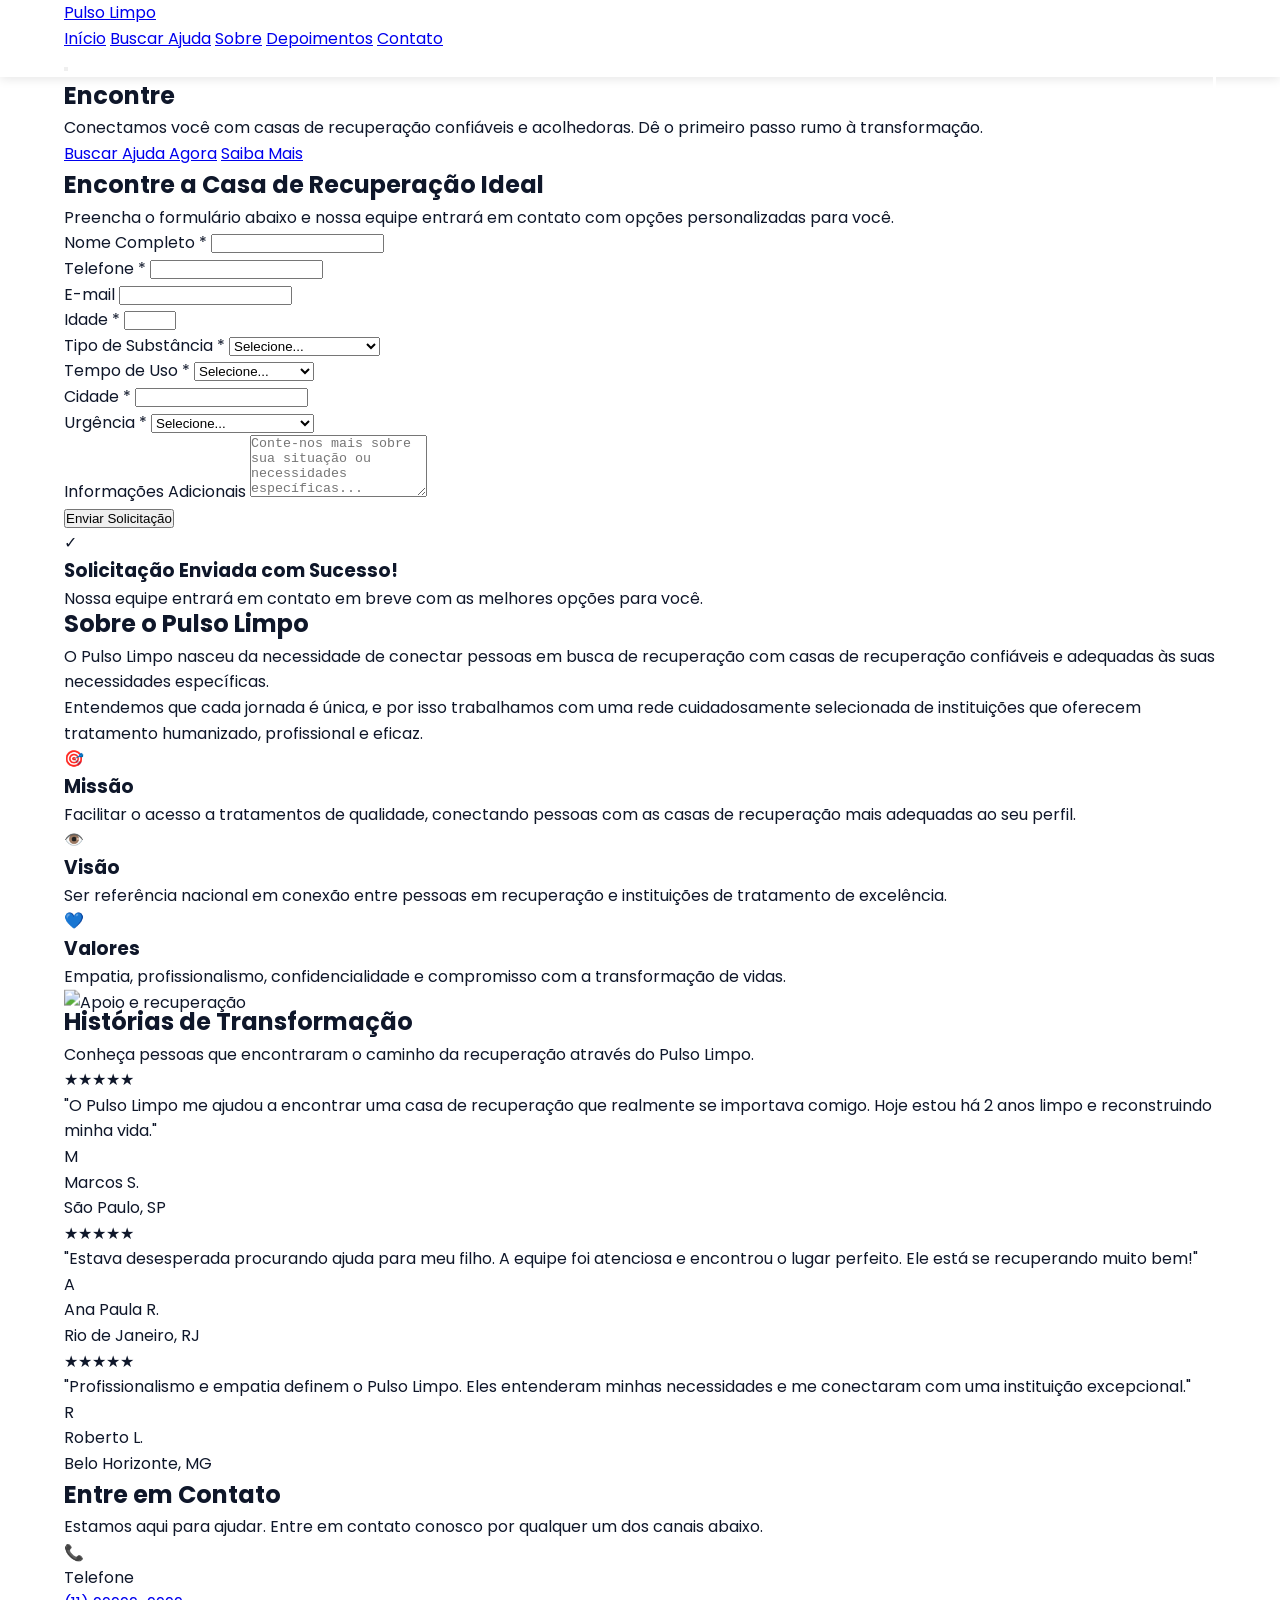
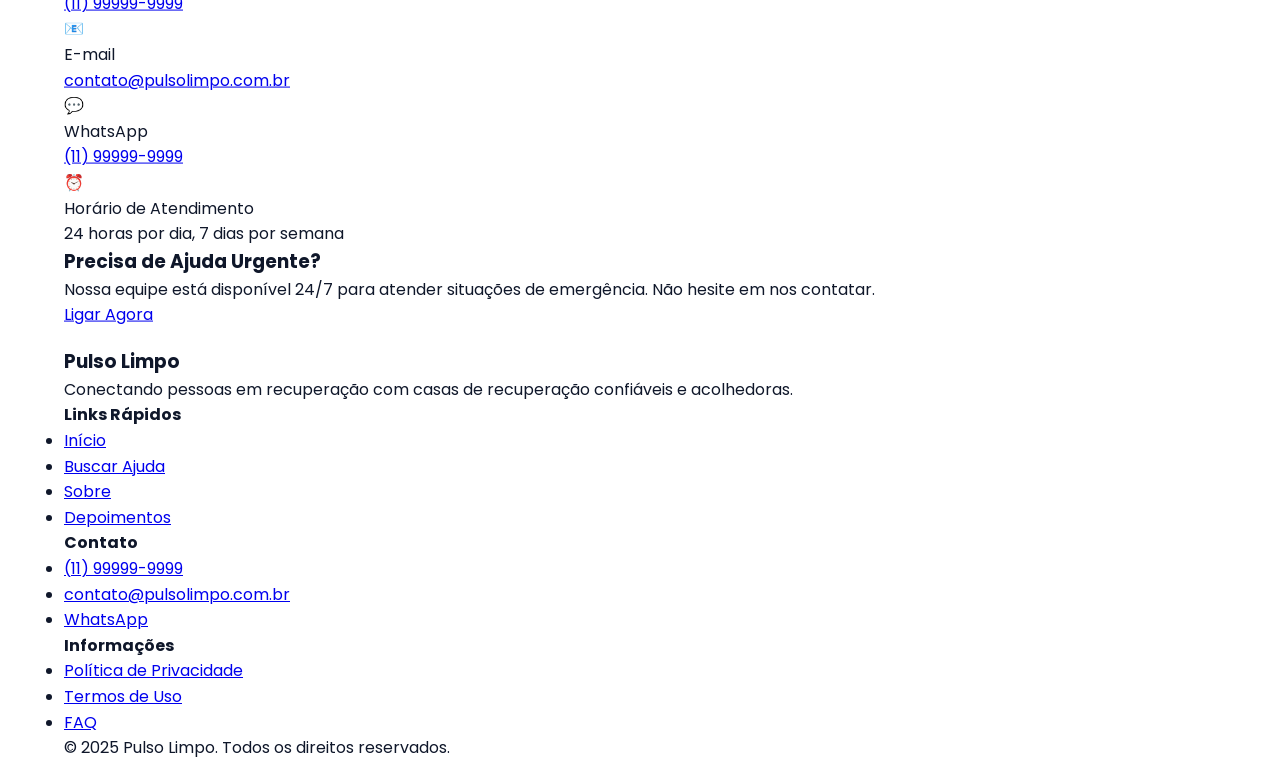
==== index.html @ 9d2ba36e "Coloquei html e css" ====
<!DOCTYPE html>
<html lang="pt-BR">
<head>
  <meta charset="UTF-8">
  <meta name="viewport" content="width=device-width, initial-scale=1.0">
  <title>Pulso Limpo - Encontre a Casa de Recuperação Ideal</title>
  <meta name="description" content="Conectamos pessoas em recuperação com as melhores casas de recuperação. Encontre apoio profissional e acolhedor.">
  <link rel="preconnect" href="https://fonts.googleapis.com">
  <link rel="preconnect" href="https://fonts.gstatic.com" crossorigin>
  <link href="https://fonts.googleapis.com/css2?family=Poppins:wght@300;400;500;600;700&display=swap" rel="stylesheet">
  <link rel="stylesheet" href="styles.css">
</head>
<body>
  <!-- Header -->
  <header class="header" id="header">
    <div class="container">
      <div class="header-content">
        <a href="#" class="logo">
          <span class="logo-text">Pulso Limpo</span>
        </a>
        
        <nav class="nav" id="nav">
          <a href="#inicio" class="nav-link">Início</a>
          <a href="#formulario" class="nav-link">Buscar Ajuda</a>
          <a href="#sobre" class="nav-link">Sobre</a>
          <a href="#depoimentos" class="nav-link">Depoimentos</a>
          <a href="#contato" class="nav-link">Contato</a>
        </nav>

        <button class="mobile-menu-btn" id="mobileMenuBtn" aria-label="Menu">
          <span></span>
          <span></span>
          <span></span>
        </button>
      </div>
    </div>
  </header>

  <!-- Hero Section -->
  <section class="hero" id="inicio">
    <div class="hero-overlay"></div>
    <div class="container">
      <div class="hero-content">
        <h1 class="hero-title">Encontre o Caminho para uma Vida Renovada</h1>
        <p class="hero-description">
          Conectamos você com casas de recuperação confiáveis e acolhedoras. 
          Dê o primeiro passo rumo à transformação.
        </p>
        <div class="hero-buttons">
          <a href="#formulario" class="btn btn-primary">Buscar Ajuda Agora</a>
          <a href="#sobre" class="btn btn-secondary">Saiba Mais</a>
        </div>
      </div>
    </div>
  </section>

  <!-- Form Section -->
  <section class="form-section" id="formulario">
    <div class="container">
      <div class="section-header">
        <h2 class="section-title">Encontre a Casa de Recuperação Ideal</h2>
        <p class="section-description">
          Preencha o formulário abaixo e nossa equipe entrará em contato com opções personalizadas para você.
        </p>
      </div>

      <form class="form" id="recoveryForm">
        <div class="form-grid">
          <div class="form-group">
            <label for="name" class="form-label">Nome Completo *</label>
            <input type="text" id="name" name="name" class="form-input" required>
          </div>

          <div class="form-group">
            <label for="phone" class="form-label">Telefone *</label>
            <input type="tel" id="phone" name="phone" class="form-input" required>
          </div>

          <div class="form-group">
            <label for="email" class="form-label">E-mail</label>
            <input type="email" id="email" name="email" class="form-input">
          </div>

          <div class="form-group">
            <label for="age" class="form-label">Idade *</label>
            <input type="number" id="age" name="age" class="form-input" min="1" max="120" required>
          </div>

          <div class="form-group">
            <label for="substance" class="form-label">Tipo de Substância *</label>
            <select id="substance" name="substance" class="form-input" required>
              <option value="">Selecione...</option>
              <option value="alcool">Álcool</option>
              <option value="cocaina">Cocaína</option>
              <option value="crack">Crack</option>
              <option value="maconha">Maconha</option>
              <option value="medicamentos">Medicamentos</option>
              <option value="multiplas">Múltiplas Substâncias</option>
              <option value="outra">Outra</option>
            </select>
          </div>

          <div class="form-group">
            <label for="duration" class="form-label">Tempo de Uso *</label>
            <select id="duration" name="duration" class="form-input" required>
              <option value="">Selecione...</option>
              <option value="menos-1ano">Menos de 1 ano</option>
              <option value="1-3anos">1 a 3 anos</option>
              <option value="3-5anos">3 a 5 anos</option>
              <option value="5-10anos">5 a 10 anos</option>
              <option value="mais-10anos">Mais de 10 anos</option>
            </select>
          </div>

          <div class="form-group">
            <label for="city" class="form-label">Cidade *</label>
            <input type="text" id="city" name="city" class="form-input" required>
          </div>

          <div class="form-group">
            <label for="urgency" class="form-label">Urgência *</label>
            <select id="urgency" name="urgency" class="form-input" required>
              <option value="">Selecione...</option>
              <option value="imediata">Imediata (hoje/amanhã)</option>
              <option value="esta-semana">Esta semana</option>
              <option value="este-mes">Este mês</option>
              <option value="planejando">Apenas planejando</option>
            </select>
          </div>
        </div>

        <div class="form-group">
          <label for="message" class="form-label">Informações Adicionais</label>
          <textarea id="message" name="message" class="form-input form-textarea" rows="4" placeholder="Conte-nos mais sobre sua situação ou necessidades específicas..."></textarea>
        </div>

        <div class="form-actions">
          <button type="submit" class="btn btn-primary btn-large">Enviar Solicitação</button>
        </div>
      </form>

      <div class="form-success" id="formSuccess">
        <div class="success-icon">✓</div>
        <h3>Solicitação Enviada com Sucesso!</h3>
        <p>Nossa equipe entrará em contato em breve com as melhores opções para você.</p>
      </div>
    </div>
  </section>

  <!-- About Section -->
  <section class="about-section" id="sobre">
    <div class="container">
      <div class="about-grid">
        <div class="about-content">
          <h2 class="section-title">Sobre o Pulso Limpo</h2>
          <p class="about-text">
            O Pulso Limpo nasceu da necessidade de conectar pessoas em busca de recuperação 
            com casas de recuperação confiáveis e adequadas às suas necessidades específicas.
          </p>
          <p class="about-text">
            Entendemos que cada jornada é única, e por isso trabalhamos com uma rede 
            cuidadosamente selecionada de instituições que oferecem tratamento humanizado, 
            profissional e eficaz.
          </p>

          <div class="about-features">
            <div class="feature-item">
              <div class="feature-icon">🎯</div>
              <div>
                <h3 class="feature-title">Missão</h3>
                <p class="feature-text">
                  Facilitar o acesso a tratamentos de qualidade, conectando pessoas 
                  com as casas de recuperação mais adequadas ao seu perfil.
                </p>
              </div>
            </div>

            <div class="feature-item">
              <div class="feature-icon">👁️</div>
              <div>
                <h3 class="feature-title">Visão</h3>
                <p class="feature-text">
                  Ser referência nacional em conexão entre pessoas em recuperação 
                  e instituições de tratamento de excelência.
                </p>
              </div>
            </div>

            <div class="feature-item">
              <div class="feature-icon">💙</div>
              <div>
                <h3 class="feature-title">Valores</h3>
                <p class="feature-text">
                  Empatia, profissionalismo, confidencialidade e compromisso 
                  com a transformação de vidas.
                </p>
              </div>
            </div>
          </div>
        </div>

        <div class="about-image">
          <img src="/placeholder.svg?height=600&width=500" alt="Apoio e recuperação">
        </div>
      </div>
    </div>
  </section>

  <!-- Testimonials Section -->
  <section class="testimonials-section" id="depoimentos">
    <div class="container">
      <div class="section-header">
        <h2 class="section-title">Histórias de Transformação</h2>
        <p class="section-description">
          Conheça pessoas que encontraram o caminho da recuperação através do Pulso Limpo.
        </p>
      </div>

      <div class="testimonials-grid">
        <div class="testimonial-card">
          <div class="testimonial-stars">★★★★★</div>
          <p class="testimonial-text">
            "O Pulso Limpo me ajudou a encontrar uma casa de recuperação que realmente 
            se importava comigo. Hoje estou há 2 anos limpo e reconstruindo minha vida."
          </p>
          <div class="testimonial-author">
            <div class="author-avatar">M</div>
            <div>
              <div class="author-name">Marcos S.</div>
              <div class="author-location">São Paulo, SP</div>
            </div>
          </div>
        </div>

        <div class="testimonial-card">
          <div class="testimonial-stars">★★★★★</div>
          <p class="testimonial-text">
            "Estava desesperada procurando ajuda para meu filho. A equipe foi atenciosa 
            e encontrou o lugar perfeito. Ele está se recuperando muito bem!"
          </p>
          <div class="testimonial-author">
            <div class="author-avatar">A</div>
            <div>
              <div class="author-name">Ana Paula R.</div>
              <div class="author-location">Rio de Janeiro, RJ</div>
            </div>
          </div>
        </div>

        <div class="testimonial-card">
          <div class="testimonial-stars">★★★★★</div>
          <p class="testimonial-text">
            "Profissionalismo e empatia definem o Pulso Limpo. Eles entenderam minhas 
            necessidades e me conectaram com uma instituição excepcional."
          </p>
          <div class="testimonial-author">
            <div class="author-avatar">R</div>
            <div>
              <div class="author-name">Roberto L.</div>
              <div class="author-location">Belo Horizonte, MG</div>
            </div>
          </div>
        </div>
      </div>
    </div>
  </section>

  <!-- Contact Section -->
  <section class="contact-section" id="contato">
    <div class="container">
      <div class="contact-grid">
        <div class="contact-info">
          <h2 class="section-title">Entre em Contato</h2>
          <p class="contact-description">
            Estamos aqui para ajudar. Entre em contato conosco por qualquer um dos canais abaixo.
          </p>

          <div class="contact-items">
            <div class="contact-item">
              <div class="contact-icon">📞</div>
              <div>
                <div class="contact-label">Telefone</div>
                <a href="tel:+5511999999999" class="contact-value">(11) 99999-9999</a>
              </div>
            </div>

            <div class="contact-item">
              <div class="contact-icon">📧</div>
              <div>
                <div class="contact-label">E-mail</div>
                <a href="mailto:contato@pulsolimpo.com.br" class="contact-value">contato@pulsolimpo.com.br</a>
              </div>
            </div>

            <div class="contact-item">
              <div class="contact-icon">💬</div>
              <div>
                <div class="contact-label">WhatsApp</div>
                <a href="https://wa.me/5511999999999" class="contact-value" target="_blank">(11) 99999-9999</a>
              </div>
            </div>

            <div class="contact-item">
              <div class="contact-icon">⏰</div>
              <div>
                <div class="contact-label">Horário de Atendimento</div>
                <div class="contact-value">24 horas por dia, 7 dias por semana</div>
              </div>
            </div>
          </div>
        </div>

        <div class="contact-cta">
          <div class="cta-card">
            <h3 class="cta-title">Precisa de Ajuda Urgente?</h3>
            <p class="cta-text">
              Nossa equipe está disponível 24/7 para atender situações de emergência. 
              Não hesite em nos contatar.
            </p>
            <a href="tel:+5511999999999" class="btn btn-primary btn-large">Ligar Agora</a>
          </div>
        </div>
      </div>
    </div>
  </section>

  <!-- Footer -->
  <footer class="footer">
    <div class="container">
      <div class="footer-grid">
        <div class="footer-column">
          <h3 class="footer-title">Pulso Limpo</h3>
          <p class="footer-text">
            Conectando pessoas em recuperação com casas de recuperação confiáveis e acolhedoras.
          </p>
        </div>

        <div class="footer-column">
          <h4 class="footer-heading">Links Rápidos</h4>
          <ul class="footer-links">
            <li><a href="#inicio">Início</a></li>
            <li><a href="#formulario">Buscar Ajuda</a></li>
            <li><a href="#sobre">Sobre</a></li>
            <li><a href="#depoimentos">Depoimentos</a></li>
          </ul>
        </div>

        <div class="footer-column">
          <h4 class="footer-heading">Contato</h4>
          <ul class="footer-links">
            <li><a href="tel:+5511999999999">(11) 99999-9999</a></li>
            <li><a href="mailto:contato@pulsolimpo.com.br">contato@pulsolimpo.com.br</a></li>
            <li><a href="https://wa.me/5511999999999" target="_blank">WhatsApp</a></li>
          </ul>
        </div>

        <div class="footer-column">
          <h4 class="footer-heading">Informações</h4>
          <ul class="footer-links">
            <li><a href="#">Política de Privacidade</a></li>
            <li><a href="#">Termos de Uso</a></li>
            <li><a href="#">FAQ</a></li>
          </ul>
        </div>
      </div>

      <div class="footer-bottom">
        <p>&copy; 2025 Pulso Limpo. Todos os direitos reservados.</p>
      </div>
    </div>
  </footer>

  <script src="script.js"></script>
</body>
</html>
---- styles.css ----
/* Reset and Base Styles */
* {
  margin: 0;
  padding: 0;
  box-sizing: border-box;
}

:root {
  --color-primary: #1e3a8a;
  --color-primary-light: #3b82f6;
  --color-accent: #f97316;
  --color-dark: #0f172a;
  --color-light: #f8fafc;
  --color-white: #ffffff;
  --color-gray: #475569;
  --color-gray-light: #e2e8f0;

  --font-family: "Poppins", sans-serif;

  --transition: all 0.3s ease;
}

html {
  scroll-behavior: smooth;
}

body {
  font-family: var(--font-family);
  line-height: 1.6;
  color: var(--color-dark);
  background-color: var(--color-white);
}

.container {
  max-width: 1200px;
  margin: 0 auto;
  padding: 0 1.5rem;
}

/* Added professional animations and keyframes */
@keyframes fadeInUp {
  from {
    opacity: 0;
    transform: translateY(30px);
  }
  to {
    opacity: 1;
    transform: translateY(0);
  }
}

@keyframes fadeInDown {
  from {
    opacity: 0;
    transform: translateY(-30px);
  }
  to {
    opacity: 1;
    transform: translateY(0);
  }
}

@keyframes fadeIn {
  from {
    opacity: 0;
  }
  to {
    opacity: 1;
  }
}

@keyframes slideInLeft {
  from {
    opacity: 0;
    transform: translateX(-50px);
  }
  to {
    opacity: 1;
    transform: translateX(0);
  }
}

@keyframes slideInRight {
  from {
    opacity: 0;
    transform: translateX(50px);
  }
  to {
    opacity: 1;
    transform: translateX(0);
  }
}

@keyframes scaleIn {
  from {
    opacity: 0;
    transform: scale(0.9);
  }
  to {
    opacity: 1;
    transform: scale(1);
  }
}
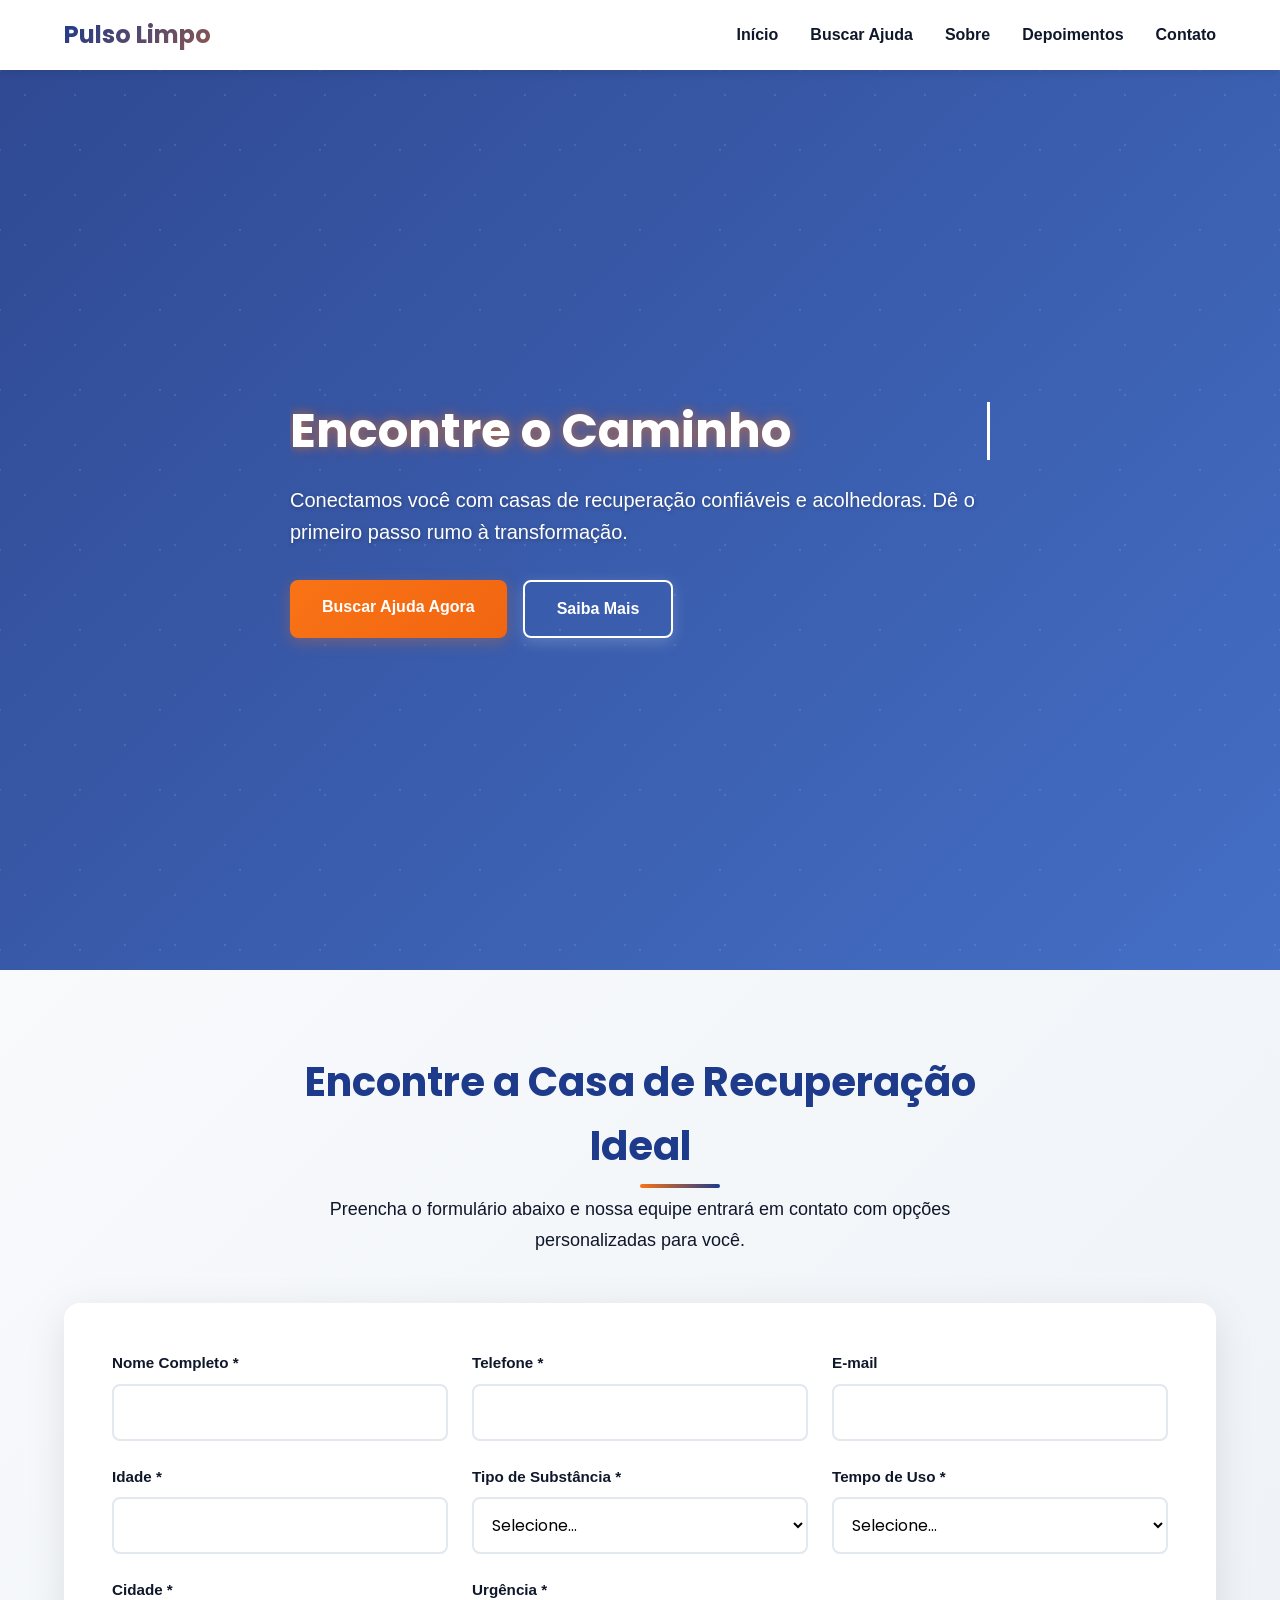
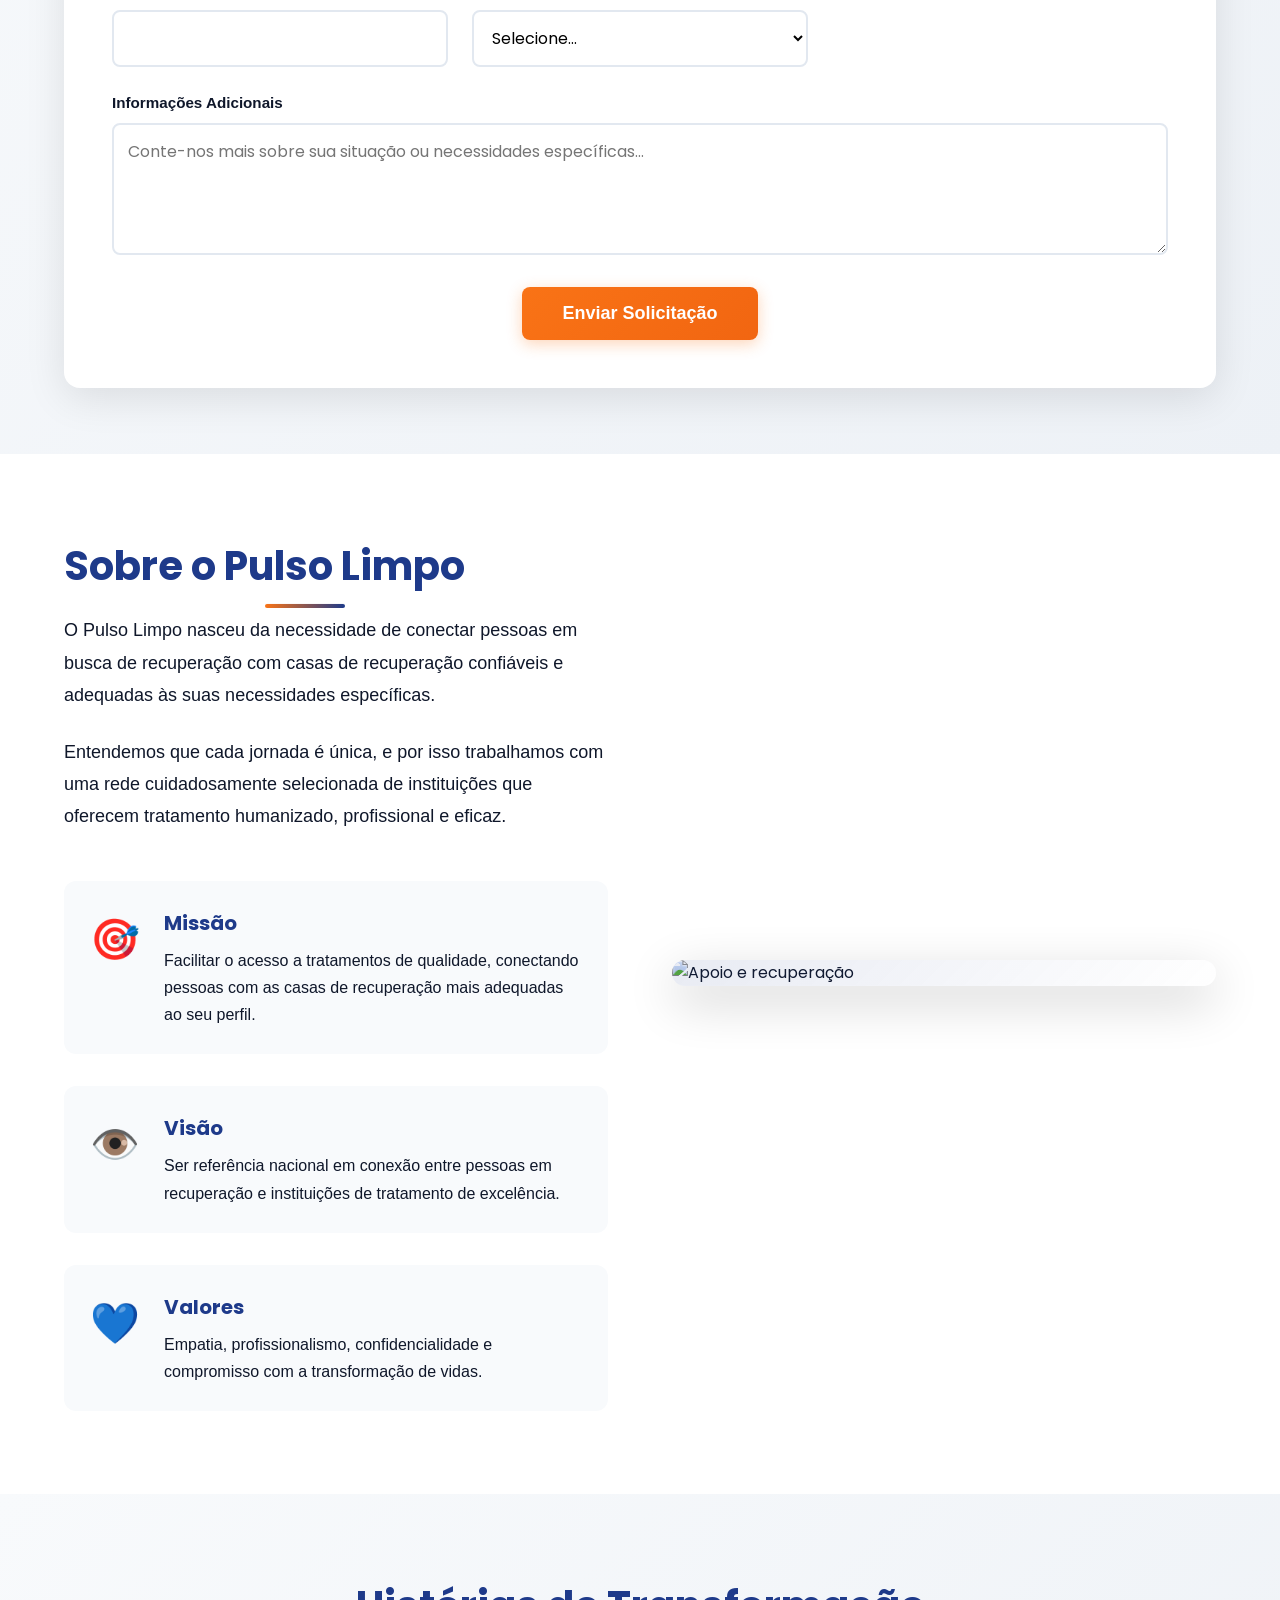
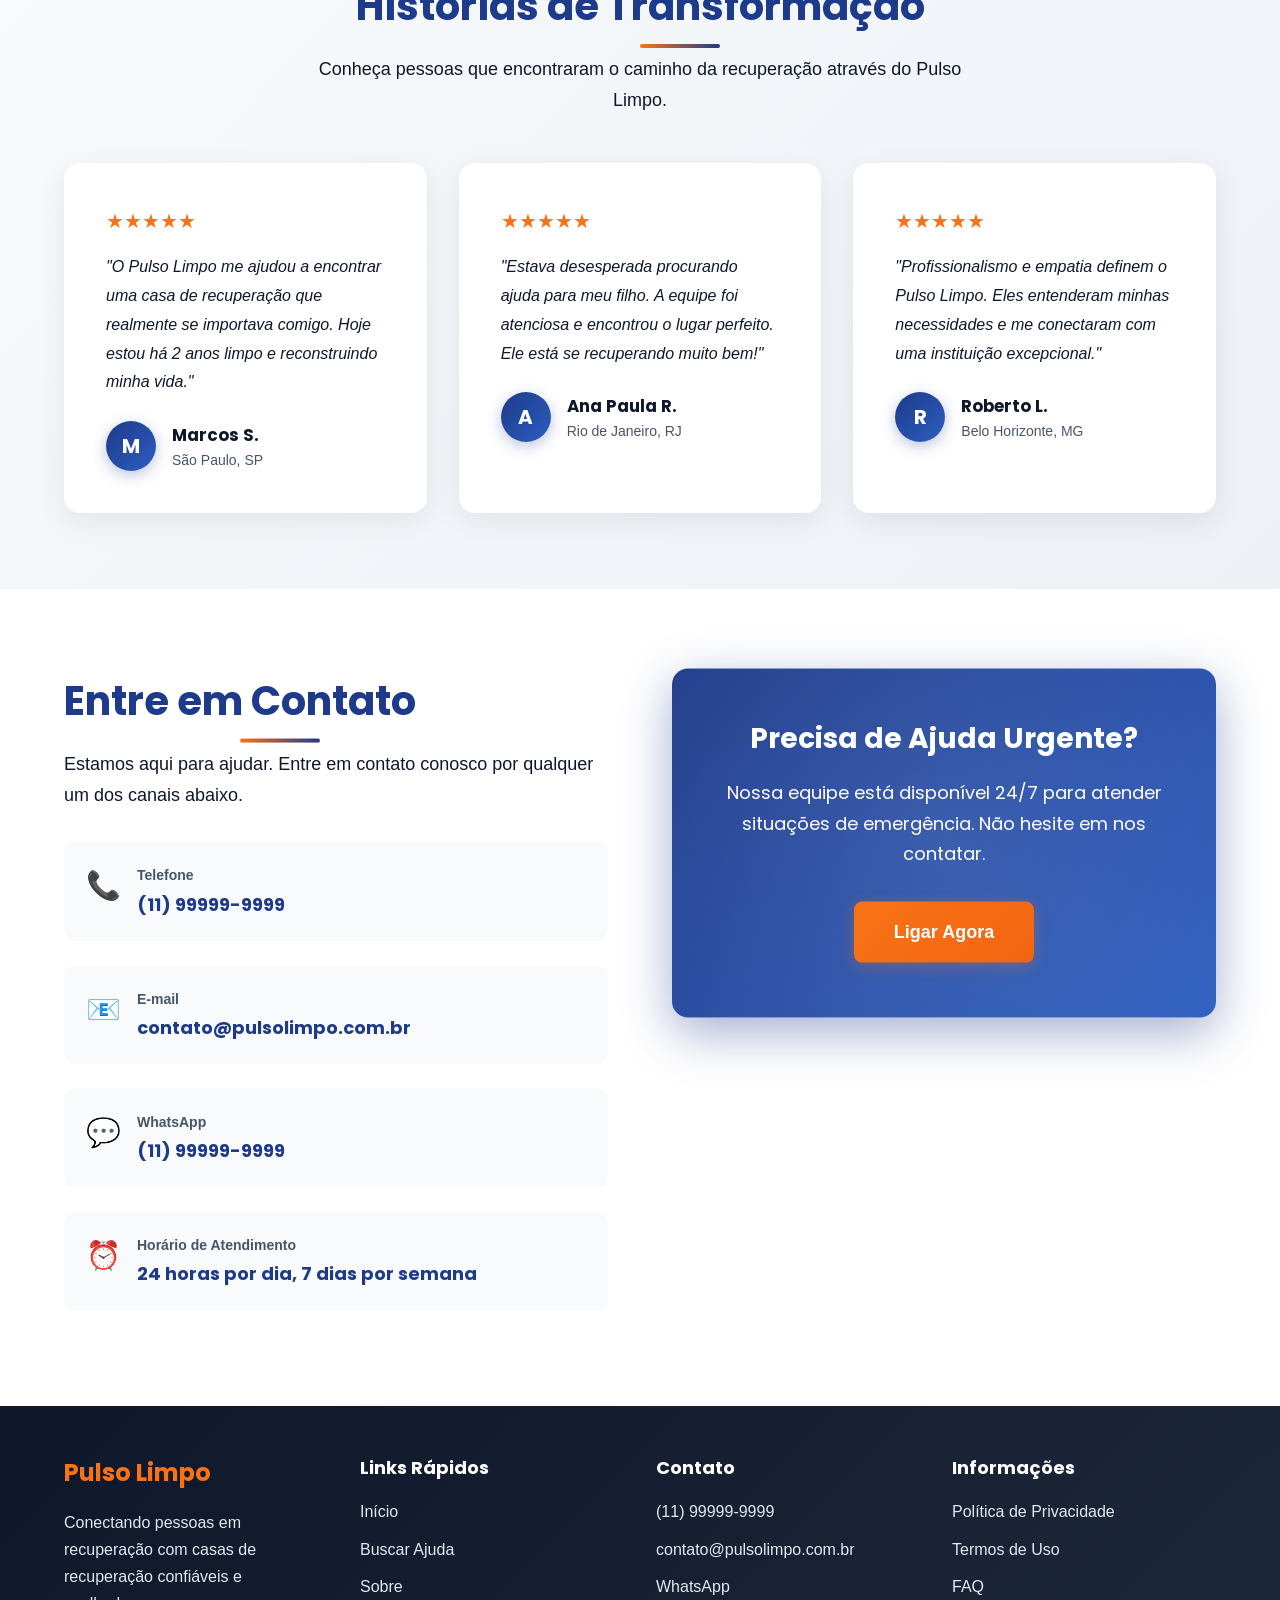
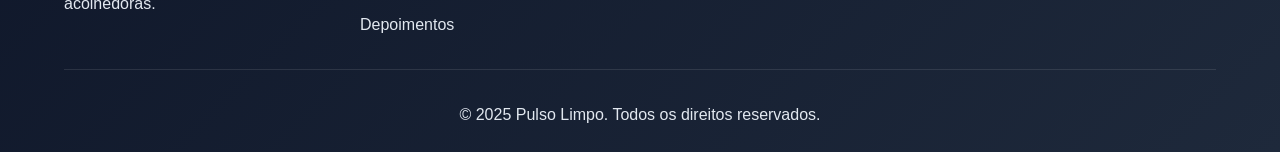
==== commit 79fee23c: "arrumei o icone e o cursor" ====
--- a/index.html
+++ b/index.html
@@ -9,6 +9,7 @@
   <link rel="preconnect" href="https://fonts.gstatic.com" crossorigin>
   <link href="https://fonts.googleapis.com/css2?family=Poppins:wght@300;400;500;600;700&display=swap" rel="stylesheet">
   <link rel="stylesheet" href="styles.css">
+  <link rel="icon" href="assets/images/Adobe_Express_-_file__6_-removebg-preview-fotor-2025102715408.png">
 </head>
 <body>
   <!-- Header -->
--- a/styles.css
+++ b/styles.css
@@ -100,4 +100,1192 @@
     opacity: 1;
     transform: scale(1);
   }
-}+}
+
+@keyframes pulse {
+  0%,
+  100% {
+    transform: scale(1);
+  }
+  50% {
+    transform: scale(1.05);
+  }
+}
+
+@keyframes float {
+  0%,
+  100% {
+    transform: translateY(0);
+  }
+  50% {
+    transform: translateY(-10px);
+  }
+}
+
+@keyframes shimmer {
+  0% {
+    background-position: -1000px 0;
+  }
+  100% {
+    background-position: 1000px 0;
+  }
+}
+
+/* New advanced animations */
+@keyframes rotateIn {
+  from {
+    opacity: 0;
+    transform: rotate(-180deg) scale(0.5);
+  }
+  to {
+    opacity: 1;
+    transform: rotate(0) scale(1);
+  }
+}
+
+@keyframes bounceIn {
+  0% {
+    opacity: 0;
+    transform: scale(0.3);
+  }
+  50% {
+    opacity: 1;
+    transform: scale(1.05);
+  }
+  70% {
+    transform: scale(0.9);
+  }
+  100% {
+    transform: scale(1);
+  }
+}
+
+@keyframes slideInUp {
+  from {
+    opacity: 0;
+    transform: translateY(100px);
+  }
+  to {
+    opacity: 1;
+    transform: translateY(0);
+  }
+}
+
+@keyframes zoomIn {
+  from {
+    opacity: 0;
+    transform: scale(0);
+  }
+  to {
+    opacity: 1;
+    transform: scale(1);
+  }
+}
+
+@keyframes flipIn {
+  from {
+    opacity: 0;
+    transform: perspective(400px) rotateX(-90deg);
+  }
+  to {
+    opacity: 1;
+    transform: perspective(400px) rotateX(0);
+  }
+}
+
+@keyframes swing {
+  20% {
+    transform: rotate(15deg);
+  }
+  40% {
+    transform: rotate(-10deg);
+  }
+  60% {
+    transform: rotate(5deg);
+  }
+  80% {
+    transform: rotate(-5deg);
+  }
+  100% {
+    transform: rotate(0deg);
+  }
+}
+
+@keyframes heartbeat {
+  0%,
+  100% {
+    transform: scale(1);
+  }
+  10%,
+  30% {
+    transform: scale(0.9);
+  }
+  20%,
+  40% {
+    transform: scale(1.1);
+  }
+}
+
+@keyframes glow {
+  0%,
+  100% {
+    box-shadow: 0 0 5px rgba(249, 115, 22, 0.5), 0 0 10px rgba(249, 115, 22, 0.3);
+  }
+  50% {
+    box-shadow: 0 0 20px rgba(249, 115, 22, 0.8), 0 0 30px rgba(249, 115, 22, 0.5), 0 0 40px rgba(249, 115, 22, 0.3);
+  }
+}
+
+@keyframes gradientShift {
+  0% {
+    background-position: 0% 50%;
+  }
+  50% {
+    background-position: 100% 50%;
+  }
+  100% {
+    background-position: 0% 50%;
+  }
+}
+
+@keyframes borderPulse {
+  0%,
+  100% {
+    border-color: var(--color-primary);
+    box-shadow: 0 0 0 0 rgba(30, 58, 138, 0.7);
+  }
+  50% {
+    border-color: var(--color-accent);
+    box-shadow: 0 0 0 10px rgba(249, 115, 22, 0);
+  }
+}
+
+@keyframes textGlow {
+  0%,
+  100% {
+    text-shadow: 0 0 10px rgba(249, 115, 22, 0.5), 0 0 20px rgba(249, 115, 22, 0.3);
+  }
+  50% {
+    text-shadow: 0 0 20px rgba(249, 115, 22, 0.8), 0 0 30px rgba(249, 115, 22, 0.5), 0 0 40px rgba(249, 115, 22, 0.3);
+  }
+}
+
+@keyframes wave {
+  0%,
+  100% {
+    transform: translateY(0) rotate(0deg);
+  }
+  25% {
+    transform: translateY(-10px) rotate(5deg);
+  }
+  75% {
+    transform: translateY(10px) rotate(-5deg);
+  }
+}
+
+@keyframes typing {
+  from {
+    width: 0;
+  }
+  to {
+    width: 100%;
+  }
+}
+
+@keyframes blink {
+  50% {
+    opacity: 0;
+  }
+}
+
+@keyframes particles {
+  0% {
+    transform: translateY(0) translateX(0) scale(1);
+    opacity: 1;
+  }
+  100% {
+    transform: translateY(-100px) translateX(50px) scale(0);
+    opacity: 0;
+  }
+}
+
+/* Header */
+.header {
+  position: fixed;
+  top: 0;
+  left: 0;
+  right: 0;
+  background-color: var(--color-white);
+  box-shadow: 0 2px 10px rgba(0, 0, 0, 0.1);
+  z-index: 1000;
+  transition: var(--transition);
+  animation: fadeInDown 0.6s ease;
+}
+
+/* Enhanced header with backdrop blur effect */
+.header::before {
+  content: "";
+  position: absolute;
+  top: 0;
+  left: 0;
+  right: 0;
+  bottom: 0;
+  background: rgba(255, 255, 255, 0.95);
+  backdrop-filter: blur(10px);
+  z-index: -1;
+}
+
+.header-content {
+  display: flex;
+  justify-content: space-between;
+  align-items: center;
+  padding: 1rem 0;
+}
+
+.logo {
+  text-decoration: none;
+  animation: slideInLeft 0.8s ease;
+}
+
+.logo-text {
+  font-size: 1.5rem;
+  font-weight: 700;
+  color: var(--color-primary);
+  transition: var(--transition);
+  /* Added gradient text effect */
+  background: linear-gradient(135deg, var(--color-primary) 0%, var(--color-accent) 100%);
+  background-clip: text;
+  -webkit-background-clip: text;
+  -webkit-text-fill-color: transparent;
+  background-size: 200% 200%;
+  animation: gradientShift 3s ease infinite;
+}
+
+.logo:hover .logo-text {
+  transform: scale(1.05);
+  animation: swing 0.6s ease;
+}
+
+.nav {
+  display: flex;
+  gap: 2rem;
+}
+
+.nav-link {
+  text-decoration: none;
+  color: var(--color-dark);
+  font-weight: 600;
+  transition: var(--transition);
+  position: relative;
+  animation: fadeInDown 0.6s ease;
+  animation-fill-mode: both;
+}
+
+/* Staggered animation delays for nav links */
+.nav-link:nth-child(1) {
+  animation-delay: 0.1s;
+}
+.nav-link:nth-child(2) {
+  animation-delay: 0.2s;
+}
+.nav-link:nth-child(3) {
+  animation-delay: 0.3s;
+}
+.nav-link:nth-child(4) {
+  animation-delay: 0.4s;
+}
+.nav-link:nth-child(5) {
+  animation-delay: 0.5s;
+}
+
+.nav-link:hover {
+  color: var(--color-primary);
+  transform: translateY(-2px);
+}
+
+.nav-link::after {
+  content: "";
+  position: absolute;
+  bottom: -5px;
+  left: 0;
+  width: 0;
+  height: 3px;
+  background: linear-gradient(90deg, var(--color-accent), var(--color-primary));
+  transition: width 0.4s ease;
+  border-radius: 2px;
+}
+
+.nav-link:hover::after {
+  width: 100%;
+}
+
+.mobile-menu-btn {
+  display: none;
+  flex-direction: column;
+  gap: 5px;
+  background: none;
+  border: none;
+  cursor: pointer;
+  padding: 0.5rem;
+}
+
+.mobile-menu-btn span {
+  width: 25px;
+  height: 3px;
+  background-color: var(--color-primary);
+  transition: var(--transition);
+}
+
+.mobile-menu-btn.active span:nth-child(1) {
+  transform: rotate(45deg) translate(8px, 8px);
+}
+
+.mobile-menu-btn.active span:nth-child(2) {
+  opacity: 0;
+}
+
+.mobile-menu-btn.active span:nth-child(3) {
+  transform: rotate(-45deg) translate(7px, -7px);
+}
+
+/* Hero Section */
+.hero {
+  position: relative;
+  min-height: 100vh;
+  display: flex;
+  align-items: center;
+  background-image: url("https://hebbkx1anhila5yf.public.blob.vercel-storage.com/attachments/gen-images/public/peaceful-hands-holding-together-support-hope-recov-AOScDWcEjiJGWGokTI41eRRFb58717.jpg");
+  background-size: cover;
+  background-position: center;
+  background-attachment: fixed;
+  margin-top: 70px;
+  overflow: hidden;
+}
+
+/* Added animated particles background */
+.hero::after {
+  content: "";
+  position: absolute;
+  top: 0;
+  left: 0;
+  right: 0;
+  bottom: 0;
+  background-image: radial-gradient(circle, rgba(255, 255, 255, 0.1) 1px, transparent 1px),
+    radial-gradient(circle, rgba(255, 255, 255, 0.1) 1px, transparent 1px);
+  background-size: 50px 50px, 80px 80px;
+  background-position: 0 0, 40px 40px;
+  animation: particles 20s linear infinite;
+  pointer-events: none;
+}
+
+.hero-overlay {
+  position: absolute;
+  top: 0;
+  left: 0;
+  right: 0;
+  bottom: 0;
+  background: linear-gradient(135deg, rgba(30, 58, 138, 0.92) 0%, rgba(59, 130, 246, 0.85) 100%);
+  background-size: 200% 200%;
+  animation: fadeIn 1s ease, gradientShift 10s ease infinite;
+}
+
+.hero-content {
+  position: relative;
+  z-index: 1;
+  max-width: 700px;
+  color: var(--color-white);
+  padding: 2rem 0;
+}
+
+.hero-title {
+  font-size: 3rem;
+  font-weight: 700;
+  line-height: 1.2;
+  margin-bottom: 1.5rem;
+  text-shadow: 2px 2px 8px rgba(0, 0, 0, 0.4);
+  animation: fadeInUp 1s ease, textGlow 3s ease-in-out infinite;
+  animation-fill-mode: both;
+  animation-delay: 0.3s;
+}
+
+.hero-description {
+  font-size: 1.25rem;
+  line-height: 1.6;
+  margin-bottom: 2rem;
+  text-shadow: 1px 1px 4px rgba(0, 0, 0, 0.3);
+  animation: fadeInUp 1s ease;
+  animation-fill-mode: both;
+  animation-delay: 0.5s;
+  font-weight: 500;
+}
+
+.hero-buttons {
+  display: flex;
+  gap: 1rem;
+  flex-wrap: wrap;
+  animation: fadeInUp 1s ease;
+  animation-fill-mode: both;
+  animation-delay: 0.7s;
+}
+
+/* Buttons */
+.btn {
+  display: inline-block;
+  padding: 0.875rem 2rem;
+  font-size: 1rem;
+  font-weight: 600;
+  text-decoration: none;
+  border-radius: 8px;
+  transition: all 0.4s cubic-bezier(0.175, 0.885, 0.32, 1.275);
+  border: none;
+  cursor: pointer;
+  text-align: center;
+  position: relative;
+  overflow: hidden;
+}
+
+.btn-primary {
+  background: linear-gradient(135deg, var(--color-accent) 0%, #ea580c 100%);
+  color: var(--color-white);
+  box-shadow: 0 4px 15px rgba(249, 115, 22, 0.3);
+  /* Added animated gradient background */
+  background-size: 200% 200%;
+  animation: gradientShift 3s ease infinite;
+}
+
+.btn-primary::before {
+  content: "";
+  position: absolute;
+  top: 0;
+  left: -100%;
+  width: 100%;
+  height: 100%;
+  background: linear-gradient(90deg, transparent, rgba(255, 255, 255, 0.3), transparent);
+  transition: left 0.5s ease;
+}
+
+.btn-primary:hover::before {
+  left: 100%;
+}
+
+.btn-primary:hover {
+  transform: translateY(-3px) scale(1.05);
+  box-shadow: 0 12px 25px rgba(249, 115, 22, 0.4);
+  animation: glow 1.5s ease-in-out infinite, gradientShift 3s ease infinite;
+}
+
+.btn-primary:active {
+  transform: translateY(-1px) scale(1.02);
+  animation: heartbeat 0.3s ease;
+}
+
+.btn-secondary {
+  background-color: transparent;
+  color: var(--color-white);
+  border: 2px solid var(--color-white);
+  box-shadow: 0 4px 15px rgba(255, 255, 255, 0.2);
+}
+
+.btn-secondary:hover {
+  background-color: var(--color-white);
+  color: var(--color-primary);
+  transform: translateY(-3px) scale(1.05);
+  box-shadow: 0 12px 25px rgba(255, 255, 255, 0.3);
+  animation: borderPulse 1s ease-in-out;
+}
+
+.btn-large {
+  padding: 1rem 2.5rem;
+  font-size: 1.125rem;
+}
+
+/* Section Styles */
+.section-header {
+  text-align: center;
+  max-width: 700px;
+  margin: 0 auto 3rem;
+}
+
+.section-title {
+  font-size: 2.5rem;
+  font-weight: 700;
+  color: var(--color-primary);
+  margin-bottom: 1rem;
+  position: relative;
+  display: inline-block;
+}
+
+/* Added underline animation to section titles */
+.section-title::after {
+  content: "";
+  position: absolute;
+  bottom: -10px;
+  left: 50%;
+  transform: translateX(-50%);
+  width: 80px;
+  height: 4px;
+  background: linear-gradient(90deg, var(--color-accent), var(--color-primary));
+  border-radius: 2px;
+  /* Added animation to underline */
+  animation: slideInLeft 0.8s ease 0.3s both;
+}
+
+.section-description {
+  font-size: 1.125rem;
+  color: var(--color-dark);
+  line-height: 1.7;
+  font-weight: 500;
+}
+
+/* Form Section */
+.form-section {
+  padding: 5rem 0;
+  background: linear-gradient(135deg, #f8fafc 0%, #e2e8f0 100%);
+  background-size: 200% 200%;
+  animation: gradientShift 15s ease infinite;
+}
+
+.form {
+  background-color: var(--color-white);
+  padding: 3rem;
+  border-radius: 16px;
+  box-shadow: 0 10px 40px rgba(0, 0, 0, 0.1);
+  transition: var(--transition);
+  /* Added entrance animation */
+  animation: scaleIn 0.6s ease;
+}
+
+.form:hover {
+  box-shadow: 0 15px 50px rgba(0, 0, 0, 0.15);
+  transform: translateY(-5px);
+}
+
+.form-grid {
+  display: grid;
+  grid-template-columns: repeat(auto-fit, minmax(250px, 1fr));
+  gap: 1.5rem;
+  margin-bottom: 1.5rem;
+}
+
+.form-group {
+  display: flex;
+  flex-direction: column;
+}
+
+.form-label {
+  font-weight: 600;
+  color: var(--color-dark);
+  margin-bottom: 0.5rem;
+  font-size: 0.95rem;
+  transition: var(--transition);
+}
+
+.form-input {
+  padding: 0.875rem;
+  border: 2px solid var(--color-gray-light);
+  border-radius: 8px;
+  font-size: 1rem;
+  font-family: var(--font-family);
+  transition: all 0.3s ease;
+  background-color: var(--color-white);
+}
+
+.form-input:focus {
+  outline: none;
+  border-color: var(--color-primary);
+  box-shadow: 0 0 0 4px rgba(59, 130, 246, 0.15);
+  transform: translateY(-2px);
+  /* Added pulse animation on focus */
+  animation: borderPulse 1s ease-in-out;
+}
+
+.form-input:focus + .form-label {
+  color: var(--color-primary);
+}
+
+.form-textarea {
+  resize: vertical;
+  min-height: 120px;
+}
+
+.form-actions {
+  display: flex;
+  justify-content: center;
+  margin-top: 2rem;
+}
+
+.form-success {
+  display: none;
+  text-align: center;
+  padding: 3rem;
+  background-color: var(--color-white);
+  border-radius: 16px;
+  box-shadow: 0 10px 40px rgba(0, 0, 0, 0.1);
+  animation: scaleIn 0.5s ease;
+}
+
+.form-success.show {
+  display: block;
+}
+
+.success-icon {
+  width: 80px;
+  height: 80px;
+  background: linear-gradient(135deg, #10b981 0%, #059669 100%);
+  color: var(--color-white);
+  border-radius: 50%;
+  display: flex;
+  align-items: center;
+  justify-content: center;
+  font-size: 3rem;
+  margin: 0 auto 1.5rem;
+  /* Enhanced success icon animation */
+  animation: bounceIn 0.8s ease, pulse 2s infinite 1s;
+  box-shadow: 0 8px 25px rgba(16, 185, 129, 0.3);
+}
+
+.form-success h3 {
+  font-size: 1.75rem;
+  color: var(--color-primary);
+  margin-bottom: 1rem;
+  font-weight: 700;
+}
+
+.form-success p {
+  font-size: 1.125rem;
+  color: var(--color-dark);
+  font-weight: 500;
+}
+
+/* About Section */
+.about-section {
+  padding: 5rem 0;
+  background-color: var(--color-white);
+}
+
+.about-grid {
+  display: grid;
+  grid-template-columns: 1fr 1fr;
+  gap: 4rem;
+  align-items: center;
+}
+
+.about-text {
+  font-size: 1.125rem;
+  color: var(--color-dark);
+  margin-bottom: 1.5rem;
+  line-height: 1.8;
+  font-weight: 500;
+}
+
+.about-features {
+  margin-top: 3rem;
+  display: flex;
+  flex-direction: column;
+  gap: 2rem;
+}
+
+.feature-item {
+  display: flex;
+  gap: 1.5rem;
+  padding: 1.5rem;
+  border-radius: 12px;
+  background-color: var(--color-light);
+  transition: all 0.4s ease;
+  border: 2px solid transparent;
+}
+
+.feature-item:hover {
+  transform: translateX(10px);
+  background-color: var(--color-white);
+  border-color: var(--color-primary);
+  box-shadow: 0 8px 25px rgba(30, 58, 138, 0.15);
+  /* Added swing animation on hover */
+  animation: swing 0.6s ease;
+}
+
+.feature-icon {
+  font-size: 2.5rem;
+  flex-shrink: 0;
+  /* Enhanced floating animation with rotation */
+  animation: float 3s ease-in-out infinite, wave 4s ease-in-out infinite;
+}
+
+.feature-item:nth-child(2) .feature-icon {
+  animation-delay: 0.5s, 0.7s;
+}
+
+.feature-item:nth-child(3) .feature-icon {
+  animation-delay: 1s, 1.4s;
+}
+
+.feature-title {
+  font-size: 1.25rem;
+  font-weight: 700;
+  color: var(--color-primary);
+  margin-bottom: 0.5rem;
+}
+
+.feature-text {
+  color: var(--color-dark);
+  line-height: 1.7;
+  font-weight: 500;
+}
+
+.about-image {
+  border-radius: 16px;
+  overflow: hidden;
+  box-shadow: 0 15px 50px rgba(0, 0, 0, 0.2);
+  transition: var(--transition);
+  position: relative;
+  /* Added entrance animation */
+  animation: slideInRight 0.8s ease;
+}
+
+.about-image::before {
+  content: "";
+  position: absolute;
+  top: 0;
+  left: 0;
+  right: 0;
+  bottom: 0;
+  background: linear-gradient(135deg, rgba(30, 58, 138, 0.1) 0%, transparent 100%);
+  z-index: 1;
+  transition: var(--transition);
+}
+
+.about-image:hover {
+  transform: scale(1.03) rotate(1deg);
+  box-shadow: 0 20px 60px rgba(0, 0, 0, 0.25);
+}
+
+.about-image img {
+  width: 100%;
+  height: 100%;
+  object-fit: cover;
+  transition: var(--transition);
+}
+
+/* Testimonials Section */
+.testimonials-section {
+  padding: 5rem 0;
+  background: linear-gradient(135deg, #f8fafc 0%, #e2e8f0 100%);
+  background-size: 200% 200%;
+  animation: gradientShift 15s ease infinite;
+}
+
+.testimonials-grid {
+  display: grid;
+  grid-template-columns: repeat(auto-fit, minmax(300px, 1fr));
+  gap: 2rem;
+}
+
+.testimonial-card {
+  background-color: var(--color-white);
+  padding: 2.5rem;
+  border-radius: 16px;
+  box-shadow: 0 8px 30px rgba(0, 0, 0, 0.08);
+  transition: all 0.4s cubic-bezier(0.175, 0.885, 0.32, 1.275);
+  border: 2px solid transparent;
+  position: relative;
+  overflow: hidden;
+}
+
+/* Added gradient border effect on hover */
+.testimonial-card::before {
+  content: "";
+  position: absolute;
+  top: 0;
+  left: 0;
+  right: 0;
+  height: 4px;
+  background: linear-gradient(90deg, var(--color-accent), var(--color-primary));
+  transform: scaleX(0);
+  transition: transform 0.4s ease;
+}
+
+.testimonial-card:hover::before {
+  transform: scaleX(1);
+}
+
+.testimonial-card:hover {
+  transform: translateY(-10px) scale(1.02);
+  box-shadow: 0 15px 40px rgba(0, 0, 0, 0.15);
+  border-color: var(--color-primary-light);
+  /* Added glow effect on hover */
+  animation: glow 1.5s ease-in-out infinite;
+}
+
+.testimonial-stars {
+  color: var(--color-accent);
+  font-size: 1.25rem;
+  margin-bottom: 1rem;
+  /* Added twinkling animation to stars */
+  animation: fadeIn 0.6s ease, blink 2s ease-in-out infinite;
+}
+
+.testimonial-text {
+  font-size: 1rem;
+  color: var(--color-dark);
+  line-height: 1.8;
+  margin-bottom: 1.5rem;
+  font-style: italic;
+  font-weight: 500;
+}
+
+.testimonial-author {
+  display: flex;
+  align-items: center;
+  gap: 1rem;
+}
+
+.author-avatar {
+  width: 50px;
+  height: 50px;
+  border-radius: 50%;
+  background: linear-gradient(135deg, var(--color-primary) 0%, var(--color-primary-light) 100%);
+  color: var(--color-white);
+  display: flex;
+  align-items: center;
+  justify-content: center;
+  font-weight: 700;
+  font-size: 1.25rem;
+  box-shadow: 0 4px 15px rgba(30, 58, 138, 0.3);
+  transition: var(--transition);
+  background-size: 200% 200%;
+  animation: gradientShift 3s ease infinite;
+}
+
+.testimonial-card:hover .author-avatar {
+  transform: scale(1.1) rotate(5deg);
+  /* Added heartbeat animation */
+  animation: heartbeat 0.6s ease, gradientShift 3s ease infinite;
+}
+
+.author-name {
+  font-weight: 700;
+  color: var(--color-dark);
+  font-size: 1.05rem;
+}
+
+.author-location {
+  font-size: 0.875rem;
+  color: var(--color-gray);
+  font-weight: 500;
+}
+
+/* Contact Section */
+.contact-section {
+  padding: 5rem 0;
+  background-color: var(--color-white);
+}
+
+.contact-grid {
+  display: grid;
+  grid-template-columns: 1fr 1fr;
+  gap: 4rem;
+}
+
+.contact-description {
+  font-size: 1.125rem;
+  color: var(--color-dark);
+  margin-bottom: 2rem;
+  line-height: 1.7;
+  font-weight: 500;
+}
+
+.contact-items {
+  display: flex;
+  flex-direction: column;
+  gap: 1.5rem;
+}
+
+.contact-item {
+  display: flex;
+  gap: 1rem;
+  align-items: flex-start;
+  padding: 1.25rem;
+  border-radius: 12px;
+  /* Fixed incomplete CSS and removed backslash */
+  background-color: var(--color-light);
+  transition: all 0.3s ease;
+  border: 2px solid transparent;
+}
+
+.contact-item:hover {
+  background-color: var(--color-white);
+  border-color: var(--color-primary);
+  transform: translateX(10px);
+  box-shadow: 0 8px 25px rgba(30, 58, 138, 0.1);
+}
+
+.contact-icon {
+  font-size: 1.75rem;
+  flex-shrink: 0;
+  transition: var(--transition);
+  animation: float 3s ease-in-out infinite;
+}
+
+.contact-item:hover .contact-icon {
+  transform: scale(1.2) rotate(10deg);
+}
+
+.contact-label {
+  font-size: 0.875rem;
+  color: var(--color-gray);
+  margin-bottom: 0.25rem;
+  font-weight: 600;
+}
+
+.contact-value {
+  font-size: 1.125rem;
+  font-weight: 700;
+  color: var(--color-primary);
+  text-decoration: none;
+  transition: var(--transition);
+}
+
+.contact-value:hover {
+  color: var(--color-accent);
+}
+
+.cta-card {
+  background: linear-gradient(135deg, var(--color-primary) 0%, var(--color-primary-light) 100%);
+  padding: 3rem;
+  border-radius: 16px;
+  color: var(--color-white);
+  text-align: center;
+  box-shadow: 0 15px 50px rgba(30, 58, 138, 0.4);
+  transition: var(--transition);
+  position: relative;
+  overflow: hidden;
+  background-size: 200% 200%;
+  animation: gradientShift 5s ease infinite;
+}
+
+.cta-card::before {
+  content: "";
+  position: absolute;
+  top: -50%;
+  left: -50%;
+  width: 200%;
+  height: 200%;
+  background: radial-gradient(circle, rgba(255, 255, 255, 0.1) 0%, transparent 70%);
+  animation: pulse 4s ease-in-out infinite;
+}
+
+.cta-card:hover {
+  transform: translateY(-5px);
+  box-shadow: 0 20px 60px rgba(30, 58, 138, 0.5);
+}
+
+.cta-title {
+  font-size: 1.75rem;
+  margin-bottom: 1rem;
+  font-weight: 700;
+  position: relative;
+  z-index: 1;
+}
+
+.cta-text {
+  font-size: 1.125rem;
+  margin-bottom: 2rem;
+  line-height: 1.7;
+  position: relative;
+  z-index: 1;
+}
+
+/* Footer */
+.footer {
+  background: linear-gradient(135deg, var(--color-dark) 0%, #1e293b 100%);
+  color: var(--color-white);
+  padding: 3rem 0 1.5rem;
+}
+
+.footer-grid {
+  display: grid;
+  grid-template-columns: repeat(auto-fit, minmax(200px, 1fr));
+  gap: 2rem;
+  margin-bottom: 2rem;
+}
+
+.footer-title {
+  font-size: 1.5rem;
+  font-weight: 700;
+  margin-bottom: 1rem;
+  color: var(--color-accent);
+  animation: fadeIn 0.8s ease;
+}
+
+.footer-text {
+  color: var(--color-gray-light);
+  line-height: 1.7;
+  font-weight: 500;
+}
+
+.footer-heading {
+  font-size: 1.125rem;
+  font-weight: 700;
+  margin-bottom: 1rem;
+  color: var(--color-white);
+}
+
+.footer-links {
+  list-style: none;
+  display: flex;
+  flex-direction: column;
+  gap: 0.75rem;
+}
+
+.footer-links a {
+  color: var(--color-gray-light);
+  text-decoration: none;
+  transition: var(--transition);
+  display: inline-block;
+  font-weight: 500;
+}
+
+.footer-links a:hover {
+  color: var(--color-accent);
+  transform: translateX(5px);
+}
+
+.footer-bottom {
+  text-align: center;
+  padding-top: 2rem;
+  border-top: 1px solid rgba(255, 255, 255, 0.1);
+  color: var(--color-gray-light);
+  font-weight: 500;
+}
+
+/* Added scroll reveal animation classes */
+.scroll-reveal {
+  opacity: 0;
+  transform: translateY(30px);
+  transition: opacity 0.8s ease, transform 0.8s ease;
+}
+
+.scroll-reveal.revealed {
+  opacity: 1;
+  transform: translateY(0);
+}
+
+.scroll-reveal-left {
+  opacity: 0;
+  transform: translateX(-50px);
+  transition: opacity 0.8s ease, transform 0.8s ease;
+}
+
+.scroll-reveal-left.revealed {
+  opacity: 1;
+  transform: translateX(0);
+}
+
+.scroll-reveal-right {
+  opacity: 0;
+  transform: translateX(50px);
+  transition: opacity 0.8s ease, transform 0.8s ease;
+}
+
+.scroll-reveal-right.revealed {
+  opacity: 1;
+  transform: translateX(0);
+}
+
+.scroll-reveal-zoom {
+  opacity: 0;
+  transform: scale(0.8);
+  transition: opacity 0.8s ease, transform 0.8s ease;
+}
+
+.scroll-reveal-zoom.revealed {
+  opacity: 1;
+  transform: scale(1);
+}
+
+.scroll-reveal-rotate {
+  opacity: 0;
+  transform: rotate(-10deg) scale(0.9);
+  transition: opacity 0.8s ease, transform 0.8s ease;
+}
+
+.scroll-reveal-rotate.revealed {
+  opacity: 1;
+  transform: rotate(0) scale(1);
+}
+
+/* Responsive Design */
+@media (max-width: 768px) {
+  .mobile-menu-btn {
+    display: flex;
+  }
+
+  .nav {
+    position: fixed;
+    top: 70px;
+    left: 0;
+    right: 0;
+    background-color: var(--color-white);
+    flex-direction: column;
+    padding: 2rem;
+    box-shadow: 0 10px 20px rgba(0, 0, 0, 0.1);
+    transform: translateY(-100%);
+    opacity: 0;
+    visibility: hidden;
+    transition: var(--transition);
+  }
+
+  .nav.active {
+    transform: translateY(0);
+    opacity: 1;
+    visibility: visible;
+  }
+
+  .hero-title {
+    font-size: 2rem;
+  }
+
+  .hero-description {
+    font-size: 1rem;
+  }
+
+  .section-title {
+    font-size: 2rem;
+  }
+
+  .about-grid,
+  .contact-grid {
+    grid-template-columns: 1fr;
+    gap: 2rem;
+  }
+
+  .form {
+    padding: 2rem 1.5rem;
+  }
+
+  .form-grid {
+    grid-template-columns: 1fr;
+  }
+
+  .hero-buttons {
+    flex-direction: column;
+  }
+
+  .btn {
+    width: 100%;
+  }
+}
+
+@media (max-width: 480px) {
+  .hero-title {
+    font-size: 1.75rem;
+  }
+
+  .section-title {
+    font-size: 1.75rem;
+  }
+
+  .testimonials-grid {
+    grid-template-columns: 1fr;
+  }
+}
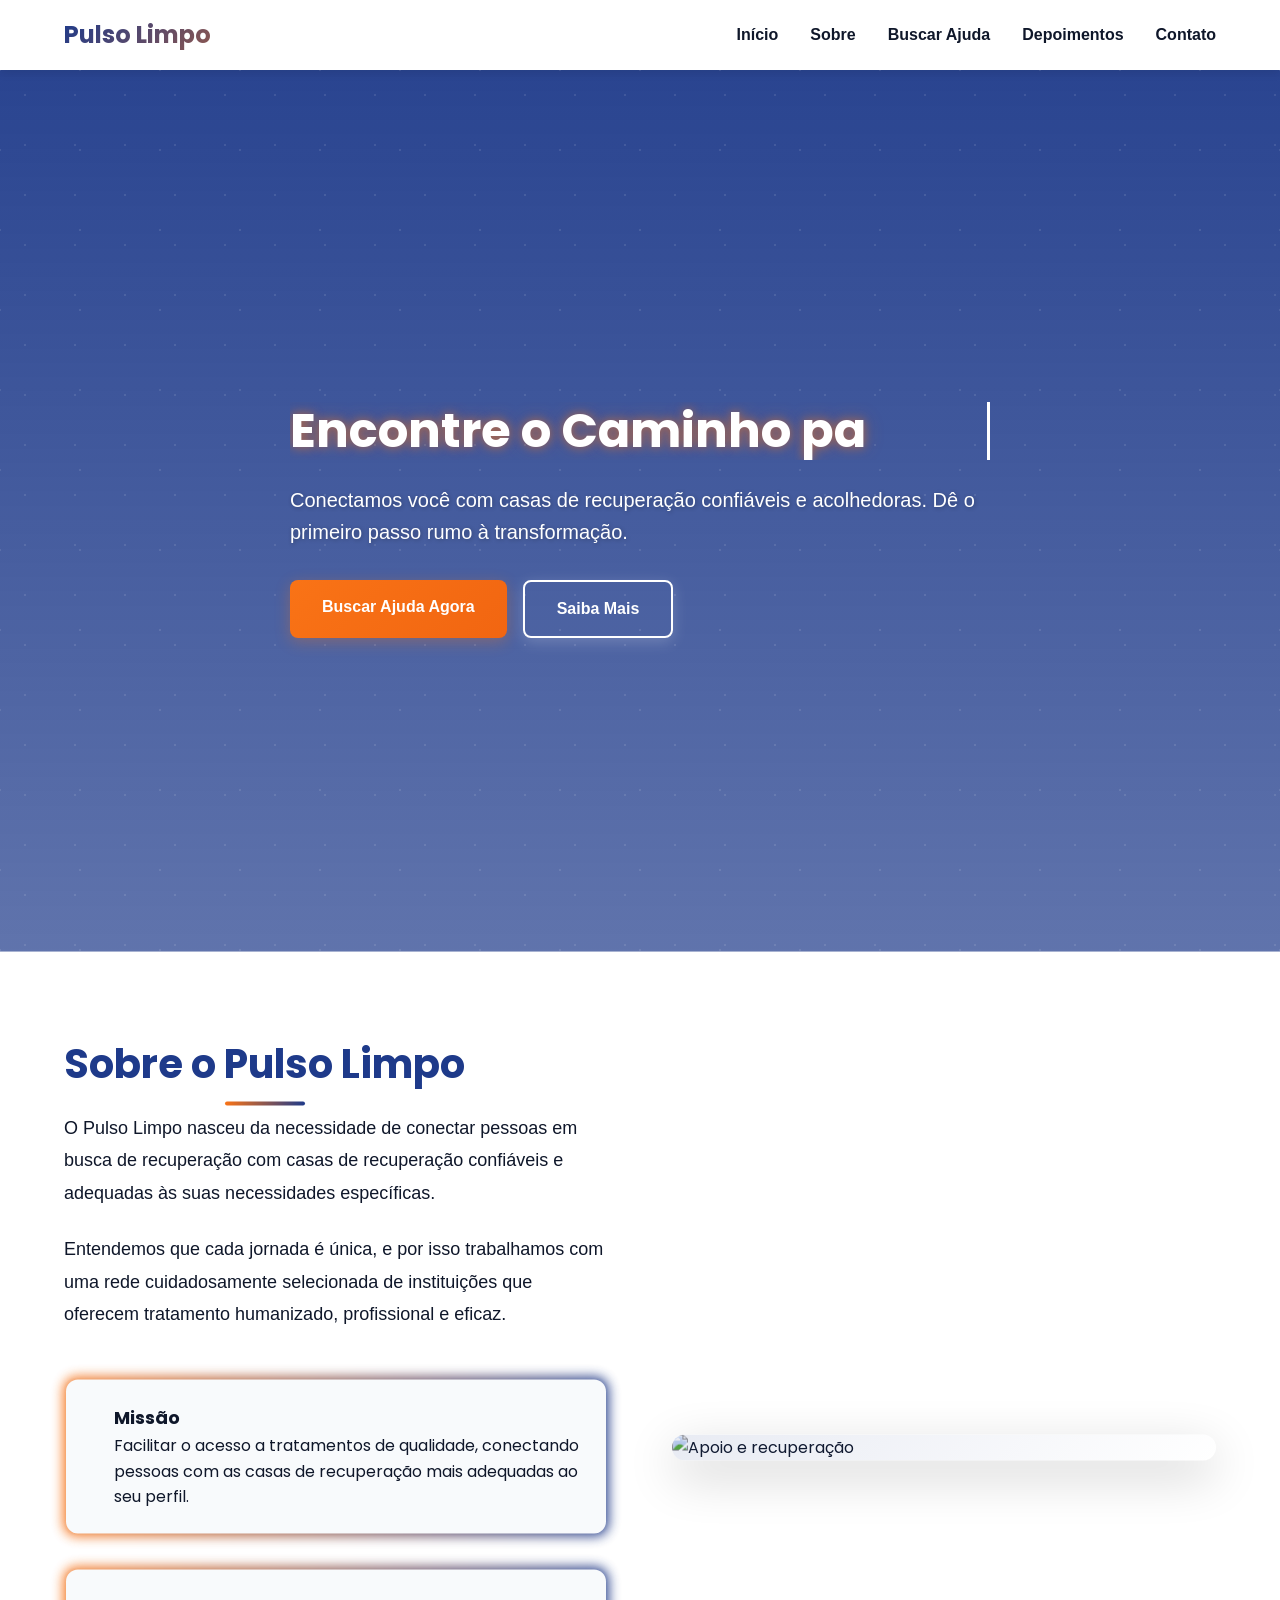
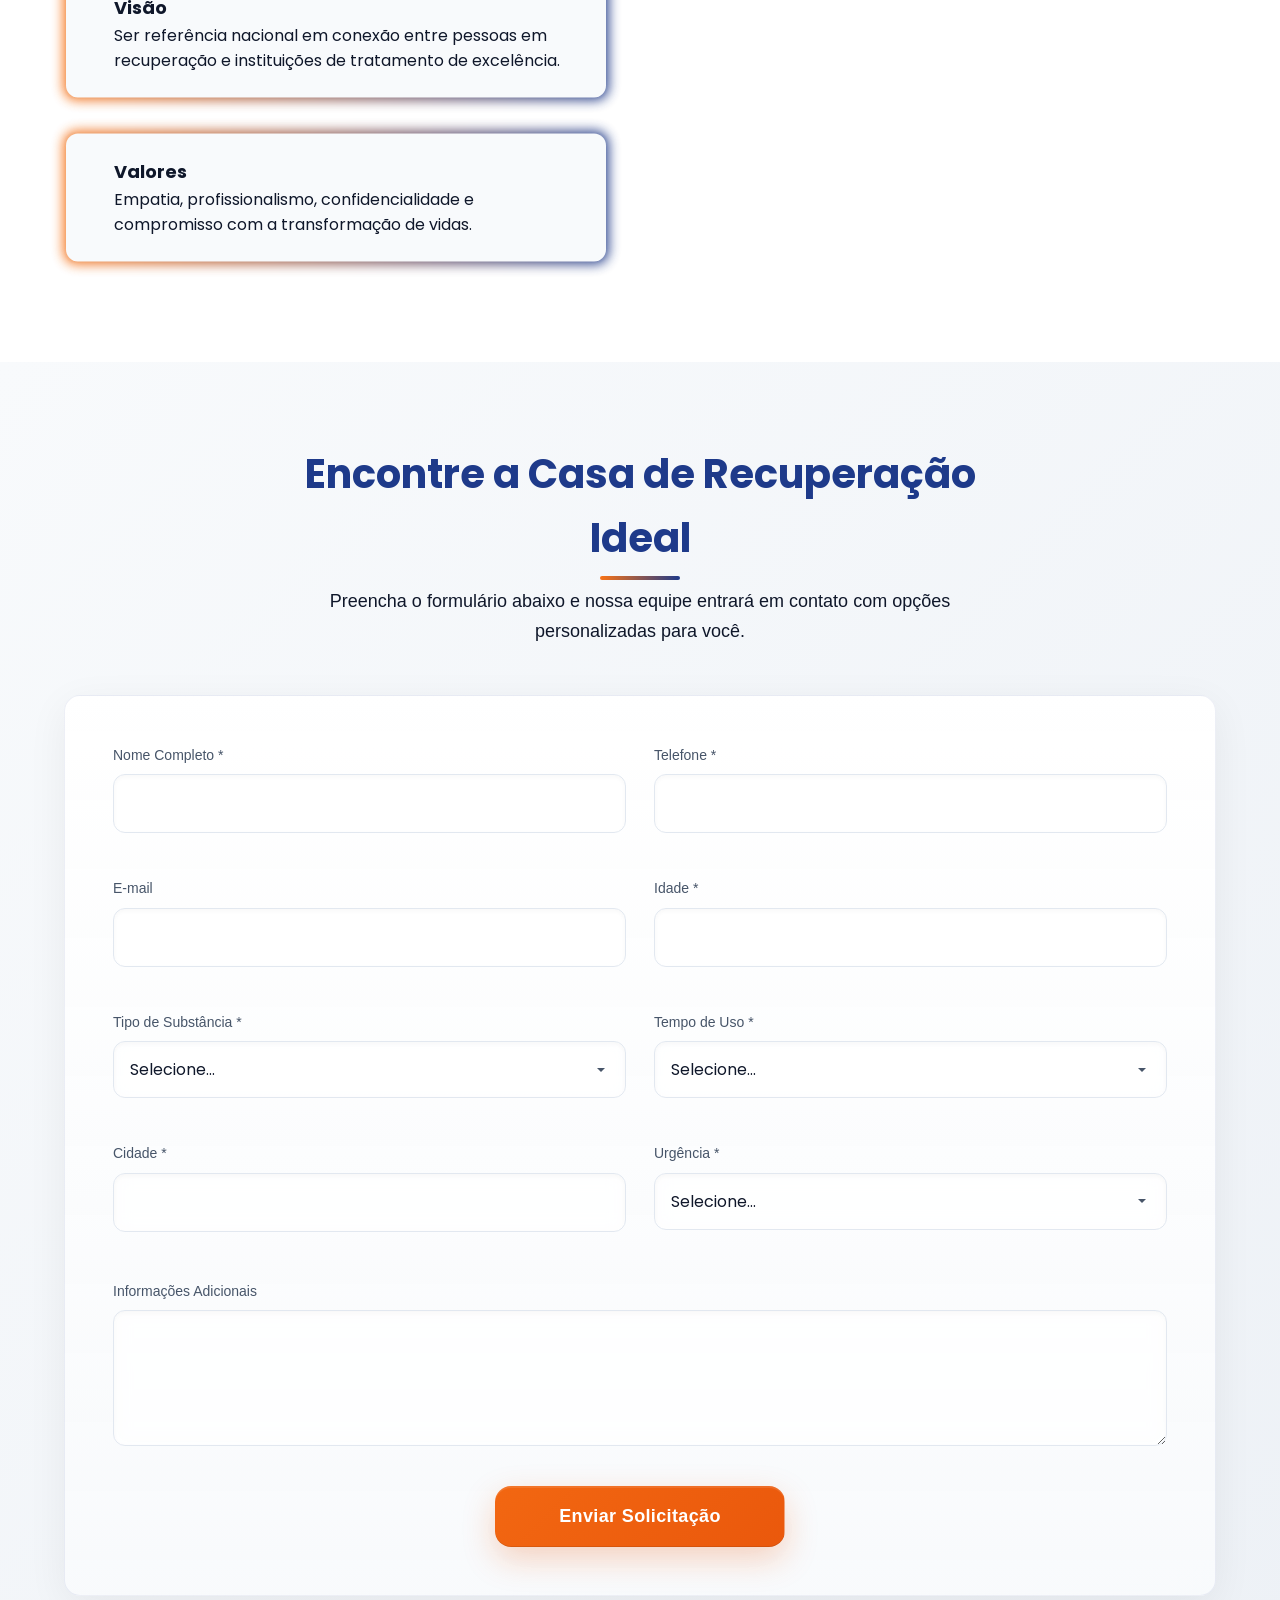
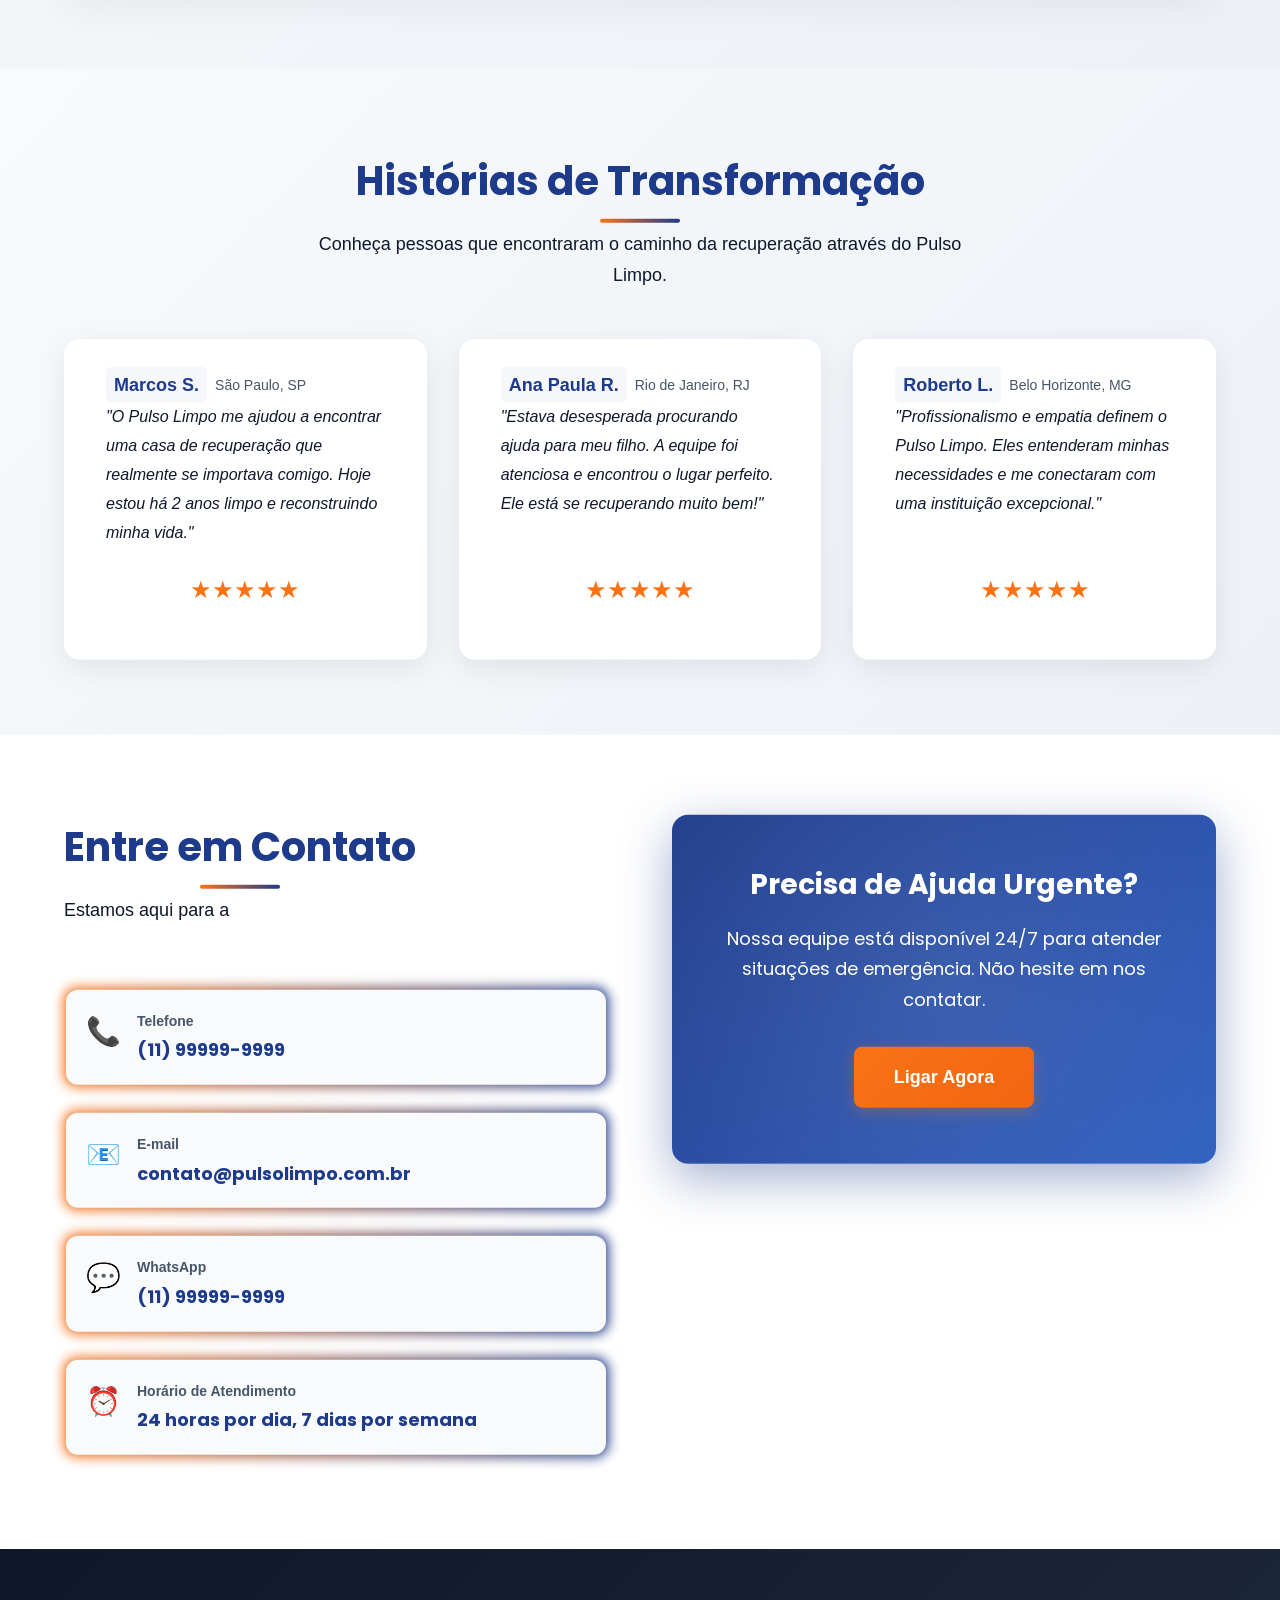
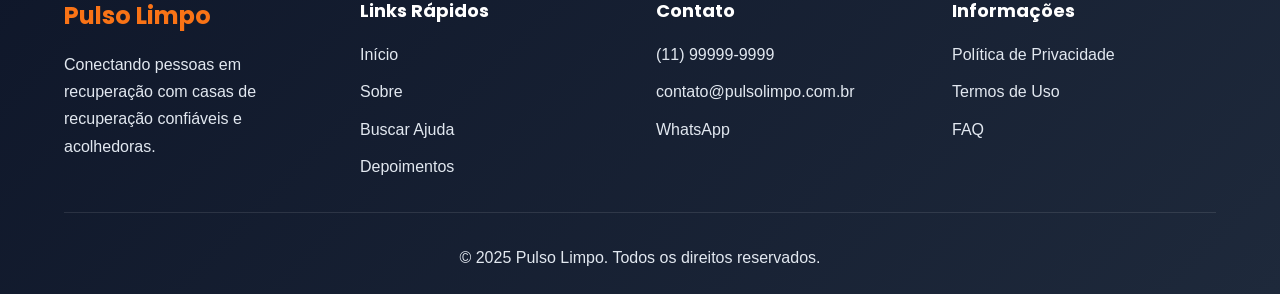
==== commit ba6e6645: "mudei o desing" ====
--- a/index.html
+++ b/index.html
@@ -22,8 +22,8 @@
         
         <nav class="nav" id="nav">
           <a href="#inicio" class="nav-link">Início</a>
+          <a href="#sobre" class="nav-link">Sobre</a>
           <a href="#formulario" class="nav-link">Buscar Ajuda</a>
-          <a href="#sobre" class="nav-link">Sobre</a>
           <a href="#depoimentos" class="nav-link">Depoimentos</a>
           <a href="#contato" class="nav-link">Contato</a>
         </nav>
@@ -48,8 +48,67 @@
           Dê o primeiro passo rumo à transformação.
         </p>
         <div class="hero-buttons">
-          <a href="#formulario" class="btn btn-primary">Buscar Ajuda Agora</a>
-          <a href="#sobre" class="btn btn-secondary">Saiba Mais</a>
+          <a href="#formulario" class="btn btn-primary no-motion">Buscar Ajuda Agora</a>
+          <a href="#sobre" class="btn btn-secondary no-motion">Saiba Mais</a>
+        </div>
+      </div>
+    </div>
+  </section>
+
+  <!-- About Section -->
+  <section class="about-section" id="sobre">
+    <div class="container">
+      <div class="about-grid">
+        <div class="about-content">
+          <h2 class="section-title">Sobre o Pulso Limpo</h2>
+          <p class="about-text">
+            O Pulso Limpo nasceu da necessidade de conectar pessoas em busca de recuperação 
+            com casas de recuperação confiáveis e adequadas às suas necessidades específicas.
+          </p>
+          <p class="about-text">
+            Entendemos que cada jornada é única, e por isso trabalhamos com uma rede 
+            cuidadosamente selecionada de instituições que oferecem tratamento humanizado, 
+            profissional e eficaz.
+          </p>
+
+          <div class="about-features">
+            <div class="feature-item">
+              <div class="feature-icon"></div>
+              <div>
+                <h3 class="feature-title">Missão</h3>
+                <p class="feature-text">
+                  Facilitar o acesso a tratamentos de qualidade, conectando pessoas 
+                  com as casas de recuperação mais adequadas ao seu perfil.
+                </p>
+              </div>
+            </div>
+
+            <div class="feature-item">
+              <div class="feature-icon"></div>
+              <div>
+                <h3 class="feature-title">Visão</h3>
+                <p class="feature-text">
+                  Ser referência nacional em conexão entre pessoas em recuperação 
+                  e instituições de tratamento de excelência.
+                </p>
+              </div>
+            </div>
+
+            <div class="feature-item">
+              <div class="feature-icon"></div>
+              <div>
+                <h3 class="feature-title">Valores</h3>
+                <p class="feature-text">
+                  Empatia, profissionalismo, confidencialidade e compromisso 
+                  com a transformação de vidas.
+                </p>
+              </div>
+            </div>
+          </div>
+        </div>
+
+        <div class="about-image">
+          <img src="/placeholder.svg?height=600&width=500" alt="Apoio e recuperação">
         </div>
       </div>
     </div>
@@ -136,7 +195,7 @@
         </div>
 
         <div class="form-actions">
-          <button type="submit" class="btn btn-primary btn-large">Enviar Solicitação</button>
+          <button type="submit" class="btn btn-primary btn-large no-motion">Enviar Solicitação</button>
         </div>
       </form>
 
@@ -144,65 +203,6 @@
         <div class="success-icon">✓</div>
         <h3>Solicitação Enviada com Sucesso!</h3>
         <p>Nossa equipe entrará em contato em breve com as melhores opções para você.</p>
-      </div>
-    </div>
-  </section>
-
-  <!-- About Section -->
-  <section class="about-section" id="sobre">
-    <div class="container">
-      <div class="about-grid">
-        <div class="about-content">
-          <h2 class="section-title">Sobre o Pulso Limpo</h2>
-          <p class="about-text">
-            O Pulso Limpo nasceu da necessidade de conectar pessoas em busca de recuperação 
-            com casas de recuperação confiáveis e adequadas às suas necessidades específicas.
-          </p>
-          <p class="about-text">
-            Entendemos que cada jornada é única, e por isso trabalhamos com uma rede 
-            cuidadosamente selecionada de instituições que oferecem tratamento humanizado, 
-            profissional e eficaz.
-          </p>
-
-          <div class="about-features">
-            <div class="feature-item">
-              <div class="feature-icon">🎯</div>
-              <div>
-                <h3 class="feature-title">Missão</h3>
-                <p class="feature-text">
-                  Facilitar o acesso a tratamentos de qualidade, conectando pessoas 
-                  com as casas de recuperação mais adequadas ao seu perfil.
-                </p>
-              </div>
-            </div>
-
-            <div class="feature-item">
-              <div class="feature-icon">👁️</div>
-              <div>
-                <h3 class="feature-title">Visão</h3>
-                <p class="feature-text">
-                  Ser referência nacional em conexão entre pessoas em recuperação 
-                  e instituições de tratamento de excelência.
-                </p>
-              </div>
-            </div>
-
-            <div class="feature-item">
-              <div class="feature-icon">💙</div>
-              <div>
-                <h3 class="feature-title">Valores</h3>
-                <p class="feature-text">
-                  Empatia, profissionalismo, confidencialidade e compromisso 
-                  com a transformação de vidas.
-                </p>
-              </div>
-            </div>
-          </div>
-        </div>
-
-        <div class="about-image">
-          <img src="/placeholder.svg?height=600&width=500" alt="Apoio e recuperação">
-        </div>
       </div>
     </div>
   </section>
@@ -318,7 +318,7 @@
               Nossa equipe está disponível 24/7 para atender situações de emergência. 
               Não hesite em nos contatar.
             </p>
-            <a href="tel:+5511999999999" class="btn btn-primary btn-large">Ligar Agora</a>
+            <a href="tel:+5511999999999" class="btn btn-primary btn-large no-motion">Ligar Agora</a>
           </div>
         </div>
       </div>
@@ -340,8 +340,8 @@
           <h4 class="footer-heading">Links Rápidos</h4>
           <ul class="footer-links">
             <li><a href="#inicio">Início</a></li>
+            <li><a href="#sobre">Sobre</a></li>
             <li><a href="#formulario">Buscar Ajuda</a></li>
-            <li><a href="#sobre">Sobre</a></li>
             <li><a href="#depoimentos">Depoimentos</a></li>
           </ul>
         </div>
--- a/styles.css
+++ b/styles.css
@@ -24,6 +24,48 @@
   scroll-behavior: smooth;
 }
 
+/* ---------- Page load animation control ----------
+   Pausa animações e transições até que a página esteja carregada.
+   Isso evita movimentos indesejados e flicker no carregamento inicial.
+   A classe `is-loaded` é adicionada ao <html> via JS quando o evento
+   window.load for disparado. Usuários que preferem reduzir movimento
+   continuarão protegidos por media query. */
+
+html:not(.is-loaded) * {
+  /* Pausa a execução de animações CSS e transições até carregar */
+  animation-play-state: paused !important;
+  transition: none !important;
+}
+
+/* Fade-in suave após carregamento para evitar aparecimento brusco */
+html:not(.is-loaded) body {
+  opacity: 0;
+  will-change: auto;
+}
+
+html.is-loaded body {
+  opacity: 1;
+  transition: opacity 320ms ease-out;
+}
+
+@media (prefers-reduced-motion: reduce) {
+  /* Respeitar preferência do usuário – manter tudo estático */
+  html:not(.is-loaded) *,
+  html.is-loaded * {
+    animation: none !important;
+    transition: none !important;
+  }
+  html.is-loaded body {
+    transition: none !important;
+  }
+}
+
+/* Compensar header fixo ao usar âncoras: aplica uma margem de rolagem
+   para que o conteúdo não fique oculto atrás do header. Ajuste em px se necessário. */
+[id] {
+  scroll-margin-top: 90px;
+}
+
 body {
   font-family: var(--font-family);
   line-height: 1.6;
@@ -308,6 +350,7 @@
     opacity: 0;
   }
 }
+
 
 /* Header */
 .header {
@@ -460,6 +503,9 @@
   background-attachment: fixed;
   margin-top: 70px;
   overflow: hidden;
+  /* Efeito de profundidade e movimento suave */
+  transform-style: preserve-3d;
+  perspective: 1000px;
 }
 
 /* Added animated particles background */
@@ -484,9 +530,8 @@
   left: 0;
   right: 0;
   bottom: 0;
-  background: linear-gradient(135deg, rgba(30, 58, 138, 0.92) 0%, rgba(59, 130, 246, 0.85) 100%);
-  background-size: 200% 200%;
-  animation: fadeIn 1s ease, gradientShift 10s ease infinite;
+  background: linear-gradient(to bottom, rgba(30, 58, 138, 0.95), rgba(30, 58, 138, 0.7));
+  z-index: 0;
 }
 
 .hero-content {
@@ -495,6 +540,7 @@
   max-width: 700px;
   color: var(--color-white);
   padding: 2rem 0;
+  transform: translateZ(50px);
 }
 
 .hero-title {
@@ -594,6 +640,15 @@
   animation: borderPulse 1s ease-in-out;
 }
 
+/* Make specific buttons static when class no-motion is present */
+.no-motion {
+  /* keep visual appearance but prevent movement */
+  transform: none !important;
+}
+.no-motion:hover {
+  transform: none !important;
+}
+
 .btn-large {
   padding: 1rem 2.5rem;
   font-size: 1.125rem;
@@ -604,6 +659,18 @@
   text-align: center;
   max-width: 700px;
   margin: 0 auto 3rem;
+}
+
+/* Evita que o título da seção do formulário flutue sobre outros conteúdos ao rolar.
+   Reservamos um pequeno bloco com background para o título e criamos um novo contexto
+   de empilhamento para prevenir sobreposição de textos animados. */
+.form-section .section-header {
+  position: relative;
+  z-index: 2;
+}
+
+.form-section .section-title {
+  display: inline-block;
 }
 
 .section-title {
@@ -626,8 +693,6 @@
   height: 4px;
   background: linear-gradient(90deg, var(--color-accent), var(--color-primary));
   border-radius: 2px;
-  /* Added animation to underline */
-  animation: slideInLeft 0.8s ease 0.3s both;
 }
 
 .section-description {
@@ -649,10 +714,16 @@
   background-color: var(--color-white);
   padding: 3rem;
   border-radius: 16px;
-  box-shadow: 0 10px 40px rgba(0, 0, 0, 0.1);
+  box-shadow: 
+    0 10px 40px rgba(0, 0, 0, 0.06),
+    inset 0 2px 0 rgba(255,255,255,0.1);
   transition: var(--transition);
-  /* Added entrance animation */
   animation: scaleIn 0.6s ease;
+  border: 1px solid rgba(30,58,138,0.08);
+  backdrop-filter: blur(20px);
+  background: linear-gradient(180deg, 
+    rgba(255,255,255,1) 0%,
+    rgba(248,250,252,0.95) 100%);
 }
 
 .form:hover {
@@ -662,41 +733,99 @@
 
 .form-grid {
   display: grid;
-  grid-template-columns: repeat(auto-fit, minmax(250px, 1fr));
-  gap: 1.5rem;
-  margin-bottom: 1.5rem;
+  grid-template-columns: repeat(2, 1fr);
+  gap: 1.75rem;
+  margin-bottom: 2rem;
+  align-items: start;
 }
 
 .form-group {
   display: flex;
   flex-direction: column;
+  position: relative;
+  height: auto;
+  margin-bottom: 1rem;
 }
 
 .form-label {
-  font-weight: 600;
-  color: var(--color-dark);
+  font-weight: 500;
+  color: var(--color-gray);
+  font-size: 0.875rem;
+  display: block;
   margin-bottom: 0.5rem;
-  font-size: 0.95rem;
-  transition: var(--transition);
+  transition: all 0.2s cubic-bezier(0.4, 0, 0.2, 1);
+}
+
+/* Ícones para os campos */
+.form-group::before {
+  display: none;
+}
+
+.form-group:has(input[type="tel"])::before { content: "📱"; }
+.form-group:has(input[type="email"])::before { content: "📧"; }
+.form-group:has(input[type="number"])::before { content: "📅"; }
+.form-group:has(select[name="substance"])::before { content: "💊"; }
+.form-group:has(select[name="duration"])::before { content: "⏳"; }
+.form-group:has(input[name="city"])::before { content: "📍"; }
+.form-group:has(select[name="urgency"])::before { content: "🚨"; }
+.form-group:has(textarea)::before { content: "✏️"; }
+
+/* Label animation on focus/filled */
+.form-group:focus-within .form-label,
+.form-input:not(:placeholder-shown) + .form-label {
+  transform: translateY(-1.75rem) translateX(-1.5rem) scale(0.85);
+  color: var(--color-primary);
+}
+
+.form-group:focus-within::before {
+  color: var(--color-primary);
 }
 
 .form-input {
-  padding: 0.875rem;
-  border: 2px solid var(--color-gray-light);
-  border-radius: 8px;
+  padding: 1rem;
+  border: 1px solid var(--color-gray-light);
+  border-radius: 12px;
   font-size: 1rem;
   font-family: var(--font-family);
-  transition: all 0.3s ease;
-  background-color: var(--color-white);
+  transition: all 0.3s cubic-bezier(0.4, 0, 0.2, 1);
+  background-color: rgba(255,255,255,0.8);
+  box-shadow: 
+    inset 0 2px 4px rgba(16,24,40,0.03),
+    0 0 0 3px transparent;
+  width: 100%;
+  position: relative;
+  backdrop-filter: blur(8px);
+  color: var(--color-dark);
+}
+
+/* Estilizar selects */
+select.form-input {
+  appearance: none;
+  background-image: url("data:image/svg+xml,%3Csvg xmlns='http://www.w3.org/2000/svg' width='16' height='16' fill='%23475569' viewBox='0 0 16 16'%3E%3Cpath d='M8 10l4-4H4z'/%3E%3C/svg%3E");
+  background-repeat: no-repeat;
+  background-position: right 1rem center;
+  padding-right: 2.5rem;
 }
 
 .form-input:focus {
   outline: none;
   border-color: var(--color-primary);
-  box-shadow: 0 0 0 4px rgba(59, 130, 246, 0.15);
-  transform: translateY(-2px);
-  /* Added pulse animation on focus */
-  animation: borderPulse 1s ease-in-out;
+  box-shadow: 
+    0 4px 12px rgba(30,58,138,0.08),
+    0 0 0 3px rgba(59,130,246,0.15);
+  background-color: rgba(255,255,255,1);
+}
+
+/* Placeholder mais sutil */
+.form-input::placeholder {
+  color: transparent;
+}
+
+/* Textarea com altura mínima */
+textarea.form-input {
+  min-height: 120px;
+  line-height: 1.6;
+  resize: vertical;
 }
 
 .form-input:focus + .form-label {
@@ -706,12 +835,74 @@
 .form-textarea {
   resize: vertical;
   min-height: 120px;
+  border-radius: 12px;
+  padding: 1rem;
 }
 
 .form-actions {
   display: flex;
   justify-content: center;
-  margin-top: 2rem;
+  margin-top: 2.5rem;
+}
+
+.form .btn-primary {
+  padding: 1.25rem 4rem;
+  font-size: 1.125rem;
+  box-shadow: 
+    0 12px 32px rgba(234,88,12,0.25),
+    0 2px 0 rgba(255,255,255,0.1) inset,
+    0 -1px 0 rgba(0,0,0,0.1) inset;
+  border-radius: 16px;
+  letter-spacing: 0.02em;
+  font-weight: 600;
+  background-image: linear-gradient(135deg, 
+    var(--color-accent) 0%, 
+    #ea580c 100%
+  );
+  background-size: 200% 100%;
+  background-position: 100% 0;
+  transition: all 0.4s cubic-bezier(0.4, 0, 0.2, 1);
+  position: relative;
+  overflow: hidden;
+}
+
+.form .btn-primary:hover {
+  transform: translateY(-2px);
+  box-shadow: 
+    0 16px 40px rgba(234,88,12,0.3),
+    0 2px 0 rgba(255,255,255,0.1) inset,
+    0 -1px 0 rgba(0,0,0,0.1) inset;
+  background-position: 0 0;
+}
+
+.form .btn-primary:active {
+  transform: translateY(0);
+  box-shadow: 
+    0 8px 20px rgba(234,88,12,0.2),
+    0 2px 0 rgba(255,255,255,0.1) inset,
+    0 -1px 0 rgba(0,0,0,0.1) inset;
+}
+
+/* Efeito de brilho no hover */
+.form .btn-primary::before {
+  content: '';
+  position: absolute;
+  top: -50%;
+  left: -50%;
+  width: 200%;
+  height: 200%;
+  background: radial-gradient(circle, rgba(255,255,255,0.2) 0%, transparent 50%);
+  transform: scale(0);
+  transition: transform 0.6s ease-out;
+}
+
+.form .btn-primary:hover::before {
+  transform: scale(1);
+}
+
+/* subtle hover for submit */
+.form .btn-primary:hover {
+  transform: translateY(-3px) scale(1.02);
 }
 
 .form-success {
@@ -786,52 +977,109 @@
 }
 
 .feature-item {
+  position: relative;
   display: flex;
   gap: 1.5rem;
   padding: 1.5rem;
   border-radius: 12px;
   background-color: var(--color-light);
-  transition: all 0.4s ease;
   border: 2px solid transparent;
+  z-index: 0;
+  overflow: visible;
+}
+
+/* Gradient border glow using pseudo-elements */
+.feature-item::before {
+  content: "";
+  position: absolute;
+  inset: -3px;
+  border-radius: 14px;
+  background: linear-gradient(90deg, var(--color-accent), var(--color-primary), var(--color-accent));
+  z-index: -2;
+  filter: blur(6px);
+  opacity: 0.9;
+  background-size: 200% 200%;
+  animation: gradientShift 6s linear infinite;
+}
+
+.feature-item::after {
+  content: "";
+  position: absolute;
+  inset: 0;
+  border-radius: 12px;
+  background: var(--color-light);
+  z-index: -1;
 }
 
 .feature-item:hover {
-  transform: translateX(10px);
   background-color: var(--color-white);
   border-color: var(--color-primary);
-  box-shadow: 0 8px 25px rgba(30, 58, 138, 0.15);
-  /* Added swing animation on hover */
-  animation: swing 0.6s ease;
+  box-shadow: 0 8px 25px rgba(30,58,138,0.15);
+}
+
+/* pequenas transições e hover para títulos das features */
+.feature-item {
+  transition: transform 200ms ease, box-shadow 200ms ease;
+}
+
+.feature-title {
+  font-size: 1.125rem;
+  margin: 0;
+  color: var(--color-dark);
+  transition: transform 180ms ease, color 180ms ease;
+}
+
+/* Hover: aumentar título e mudar cor dentro da seção 'Sobre' */
+.about-section .feature-item:hover .feature-title {
+  transform: scale(1.06);
+  color: var(--color-accent);
+}
+
+/* Hover para títulos na seção de contato e CTA */
+.contact-section .section-title,
+.cta-card .cta-title {
+  transition: transform 180ms ease, color 180ms ease;
+}
+
+.contact-section .section-title:hover,
+.cta-card:hover .cta-title {
+  transform: scale(1.06);
+  color: var(--color-accent);
+}
+
+@media (prefers-reduced-motion: reduce) {
+  .feature-title,
+  .contact-section .section-title,
+  .cta-card .cta-title {
+    transform: none !important;
+    transition: none !important;
+  }
 }
 
 .feature-icon {
   font-size: 2.5rem;
   flex-shrink: 0;
-  /* Enhanced floating animation with rotation */
-  animation: float 3s ease-in-out infinite, wave 4s ease-in-out infinite;
+  /* Floating animation only (rotation removed) */
+  animation: float 3s ease-in-out infinite;
 }
 
 .feature-item:nth-child(2) .feature-icon {
-  animation-delay: 0.5s, 0.7s;
+  animation-delay: 0.5s;
 }
 
 .feature-item:nth-child(3) .feature-icon {
-  animation-delay: 1s, 1.4s;
-}
-
-.feature-title {
-  font-size: 1.25rem;
-  font-weight: 700;
-  color: var(--color-primary);
-  margin-bottom: 0.5rem;
-}
-
-.feature-text {
-  color: var(--color-dark);
-  line-height: 1.7;
-  font-weight: 500;
-}
-
+  animation-delay: 1s;
+}
+
+.feature-icon {
+  font-size: 2.5rem;
+  flex-shrink: 0;
+  /* No animations */
+}
+.feature-item:nth-child(2) .feature-icon,
+.feature-item:nth-child(3) .feature-icon {
+  animation-delay: 0s !important;
+}
 .about-image {
   border-radius: 16px;
   overflow: hidden;
@@ -878,17 +1126,23 @@
   display: grid;
   grid-template-columns: repeat(auto-fit, minmax(300px, 1fr));
   gap: 2rem;
+  /* garantir que os cards na grid tenham altura igual para alinhar estrelas */
+  align-items: stretch;
 }
 
 .testimonial-card {
   background-color: var(--color-white);
-  padding: 2.5rem;
+  /* reduzir ligeiramente o padding superior para aproximar o nome do topo */
+  padding: 2rem 2.5rem;
   border-radius: 16px;
   box-shadow: 0 8px 30px rgba(0, 0, 0, 0.08);
   transition: all 0.4s cubic-bezier(0.175, 0.885, 0.32, 1.275);
   border: 2px solid transparent;
   position: relative;
   overflow: hidden;
+  /* Layout column to keep stars, text and author aligned consistently */
+  display: flex;
+  flex-direction: column;
 }
 
 /* Added gradient border effect on hover */
@@ -918,10 +1172,19 @@
 
 .testimonial-stars {
   color: var(--color-accent);
-  font-size: 1.25rem;
-  margin-bottom: 1rem;
-  /* Added twinkling animation to stars */
-  animation: fadeIn 0.6s ease, blink 2s ease-in-out infinite;
+  /* aumento sutil para maior destaque */
+  font-size: 1.5rem;
+  margin: 0 0 1rem 0;
+  /* centraliza horizontalmente */
+  text-align: center;
+  width: 100%;
+  /* Make stars static (disable twinkling) */
+  animation: none !important;
+  opacity: 1 !important;
+  /* colocar as estrelas ao final do card */
+  order: 3;
+  /* empurra para o final do card */
+  margin-top: auto;
 }
 
 .testimonial-text {
@@ -929,6 +1192,8 @@
   color: var(--color-dark);
   line-height: 1.8;
   margin-bottom: 1.5rem;
+  /* ocupa o espaço disponível para empurrar as estrelas para baixo */
+  flex: 1 1 auto;
   font-style: italic;
   font-weight: 500;
 }
@@ -937,35 +1202,168 @@
   display: flex;
   align-items: center;
   gap: 1rem;
+  /* push author to bottom so all avatars line up across cards */
+  margin-top: -6px;
+  /* garantir que o autor fique no topo do cartão */
+  order: 0;
+}
+
+/* garantir ordem do texto entre autor e estrelas */
+.testimonial-text {
+  order: 1;
 }
 
 .author-avatar {
-  width: 50px;
-  height: 50px;
+  width: 56px;
+  height: 56px;
   border-radius: 50%;
+  /* Gradiente azul mais rico para aparência moderna */
   background: linear-gradient(135deg, var(--color-primary) 0%, var(--color-primary-light) 100%);
   color: var(--color-white);
   display: flex;
   align-items: center;
   justify-content: center;
   font-weight: 700;
-  font-size: 1.25rem;
-  box-shadow: 0 4px 15px rgba(30, 58, 138, 0.3);
-  transition: var(--transition);
-  background-size: 200% 200%;
-  animation: gradientShift 3s ease infinite;
+  font-size: 1.05rem;
+  line-height: 1;
+  box-shadow: 0 8px 20px rgba(16, 24, 40, 0.18), inset 0 -4px 8px rgba(0,0,0,0.06);
+  transition: transform 180ms ease, box-shadow 180ms ease;
+  background-size: cover;
+  animation: none !important;
+  position: relative;
+  /* Borda branca opaca para destaque sobre o fundo azul */
+  border: 2px solid rgba(255, 255, 255, 0.95);
+  /* Pequeno contraste adicional via outline para maior legibilidade em fundos variados */
+  outline: 1px solid rgba(0,0,0,0.04);
+  text-shadow: 0 1px 0 rgba(0,0,0,0.12);
+  letter-spacing: 0.4px;
+}
+
+/* Remover o círculo/avatar visualmente e dar destaque ao nome */
+.author-avatar {
+  display: none !important;
+  width: 0 !important;
+  height: 0 !important;
+  margin: 0 !important;
+  padding: 0 !important;
+  border: none !important;
 }
 
 .testimonial-card:hover .author-avatar {
-  transform: scale(1.1) rotate(5deg);
-  /* Added heartbeat animation */
-  animation: heartbeat 0.6s ease, gradientShift 3s ease infinite;
+  /* Keep avatar visually highlighted but remove movement/rotation when card is hovered */
+  transform: none;
+  animation: none !important;
+}
+
+/* Hover sutil para avatares (apenas em pointer: fine) */
+@media (hover: hover) and (pointer: fine) {
+  .author-avatar:hover {
+    transform: translateY(-4px);
+    box-shadow: 0 14px 36px rgba(16, 24, 40, 0.22), inset 0 -4px 10px rgba(0,0,0,0.07);
+  }
+}
+
+@media (prefers-reduced-motion: reduce) {
+  .author-avatar,
+  .author-avatar:hover {
+    transform: none !important;
+    transition: none !important;
+  }
+}
+
+/* Subtle hover animation on the avatar itself */
+.author-avatar {
+  transition: transform 180ms ease, box-shadow 180ms ease;
+}
+
+/* Decorative pulsating ring and stronger hover */
+.author-avatar::after {
+  /* decorative glow removed to keep avatar static */
+  content: "";
+  display: none !important;
+}
+
+.author-avatar::before {
+  /* decorative border removed to prevent animated color effects */
+  content: "";
+  display: none !important;
+}
+
+.author-avatar:hover::before {
+  transform: translate(-50%, -50%) scale(1.12);
+  filter: blur(4px);
+  opacity: 1;
+}
+.author-avatar:hover {
+  /* Keep hover subtle and without rotation */
+  transform: none;
+  box-shadow: 0 6px 18px rgba(30, 58, 138, 0.28);
+}
+
+.author-avatar:hover::after {
+  transform: translate(-50%, -50%) scale(1.45);
+  opacity: 1;
+}
+
+@media (prefers-reduced-motion: reduce) {
+  .author-avatar {
+    transition: none;
+    transform: none;
+    box-shadow: 0 4px 15px rgba(30, 58, 138, 0.22);
+    animation: none !important;
+  }
+  .author-avatar::after {
+    transition: none;
+    opacity: 0;
+  }
+  .author-avatar::before {
+    transition: none;
+    opacity: 0;
+    filter: none;
+    transform: translate(-50%, -50%) scale(1);
+  }
+  .author-avatar:hover {
+    transform: none;
+    box-shadow: 0 4px 15px rgba(30, 58, 138, 0.22);
+  }
 }
 
 .author-name {
   font-weight: 700;
   color: var(--color-dark);
   font-size: 1.05rem;
+}
+
+/* Destaque visual para o nome (barra à esquerda + tipografia mais forte) */
+.author-name {
+  font-weight: 800;
+  color: var(--color-primary);
+  font-size: 1.125rem;
+  display: inline-block;
+  padding: 0.25rem 0.5rem 0.25rem 0.5rem;
+  border-radius: 6px;
+  background: rgba(30,58,138,0.04);
+  position: relative;
+}
+
+.author-name::before {
+  /* barra removida por solicitação; manter como none para fácil reversão */
+  display: none;
+  content: "";
+}
+
+.testimonial-author > div {
+  /* coloca nome e local lado a lado */
+  display: flex;
+  align-items: center;
+  gap: 0.5rem;
+}
+
+.author-location {
+  display: inline-block;
+  margin-top: 0;
+  color: var(--color-gray);
+  font-size: 0.9rem;
 }
 
 .author-location {
@@ -1006,28 +1404,105 @@
   align-items: flex-start;
   padding: 1.25rem;
   border-radius: 12px;
-  /* Fixed incomplete CSS and removed backslash */
+  /* Gradient border similar to .feature-item */
+  position: relative;
   background-color: var(--color-light);
   transition: all 0.3s ease;
   border: 2px solid transparent;
+  z-index: 0;
+  overflow: visible;
 }
 
 .contact-item:hover {
   background-color: var(--color-white);
   border-color: var(--color-primary);
-  transform: translateX(10px);
+  /* remove movement on hover (keep visual highlight only) */
   box-shadow: 0 8px 25px rgba(30, 58, 138, 0.1);
+}
+
+/* Gradient border for contact items using pseudo elements */
+.contact-item::before {
+  content: "";
+  position: absolute;
+  inset: -3px;
+  border-radius: 14px;
+  background: linear-gradient(90deg, var(--color-accent), var(--color-primary), var(--color-accent));
+  z-index: -2;
+  filter: blur(6px);
+  opacity: 0.9;
+  background-size: 200% 200%;
+  animation: gradientShift 6s linear infinite;
+}
+
+.contact-item::after {
+  content: "";
+  position: absolute;
+  inset: 0;
+  border-radius: 12px;
+  background: var(--color-light);
+  z-index: -1;
 }
 
 .contact-icon {
   font-size: 1.75rem;
   flex-shrink: 0;
-  transition: var(--transition);
-  animation: float 3s ease-in-out infinite;
+  transition: transform 180ms ease, color 180ms ease;
+  /* icons static for calmer UX */
+  animation: none !important;
+}
+
+/* subtle floating / wave animation for contact icons (reloginho, telefone, balão, carta)
+   Aplicamos um float suave na maioria e um wave (oscilar) no telefone para destaque.
+   Mantemos stagger via animation-delay e respeitamos prefers-reduced-motion. */
+@media (hover: hover) and (pointer: fine) {
+  /* Reloginho (ítem 1) - leve flutuação */
+  .contact-item:nth-child(1) .contact-icon {
+    animation: float 3s ease-in-out infinite;
+    animation-fill-mode: both;
+    animation-delay: 0s;
+  }
+
+  /* Telefone (ítem 2) - pequena oscilação tipo 'olho' */
+  .contact-item:nth-child(2) .contact-icon {
+    animation: wave 3s ease-in-out infinite;
+    transform-origin: 50% 60%;
+    animation-fill-mode: both;
+    animation-delay: 0.2s;
+  }
+
+  /* Balão de mensagem (ítem 3) - leve flutuação */
+  .contact-item:nth-child(3) .contact-icon {
+    animation: float 3.2s ease-in-out infinite;
+    animation-fill-mode: both;
+    animation-delay: 0.4s;
+  }
+
+  /* Carta/envelope (ítem 4) - leve flutuação, com delay */
+  .contact-item:nth-child(4) .contact-icon {
+    animation: float 3.4s ease-in-out infinite;
+    animation-fill-mode: both;
+    animation-delay: 0.6s;
+  }
+}
+
+@media (prefers-reduced-motion: reduce), (hover: none) {
+  .contact-item .contact-icon {
+    animation: none !important;
+    transform: none !important;
+  }
+}
+
+
+/* Garantir que animações sejam desabilitadas para usuários que preferem reduzir movimento */
+@media (prefers-reduced-motion: reduce), (hover: none) {
+  .contact-item .contact-icon {
+    animation: none !important;
+    transform: none !important;
+  }
 }
 
 .contact-item:hover .contact-icon {
-  transform: scale(1.2) rotate(10deg);
+  transform: none;
 }
 
 .contact-label {
@@ -1035,6 +1510,7 @@
   color: var(--color-gray);
   margin-bottom: 0.25rem;
   font-weight: 600;
+  transition: transform 180ms ease, color 180ms ease;
 }
 
 .contact-value {
@@ -1042,11 +1518,35 @@
   font-weight: 700;
   color: var(--color-primary);
   text-decoration: none;
-  transition: var(--transition);
+  transition: transform 180ms ease, color 180ms ease;
 }
 
 .contact-value:hover {
   color: var(--color-accent);
+}
+
+/* Hover: aumentar levemente e trocar cor do label/valor/ícone nas entradas de contato */
+.contact-item:hover .contact-label,
+.contact-item:hover .contact-value {
+  transform: scale(1.05);
+  color: var(--color-accent);
+}
+
+.contact-item:hover .contact-icon {
+  transform: scale(1.08);
+  color: var(--color-accent);
+}
+
+@media (prefers-reduced-motion: reduce) {
+  .contact-icon,
+  .contact-label,
+  .contact-value,
+  .contact-item:hover .contact-icon,
+  .contact-item:hover .contact-label,
+  .contact-item:hover .contact-value {
+    transform: none !important;
+    transition: none !important;
+  }
 }
 
 .cta-card {
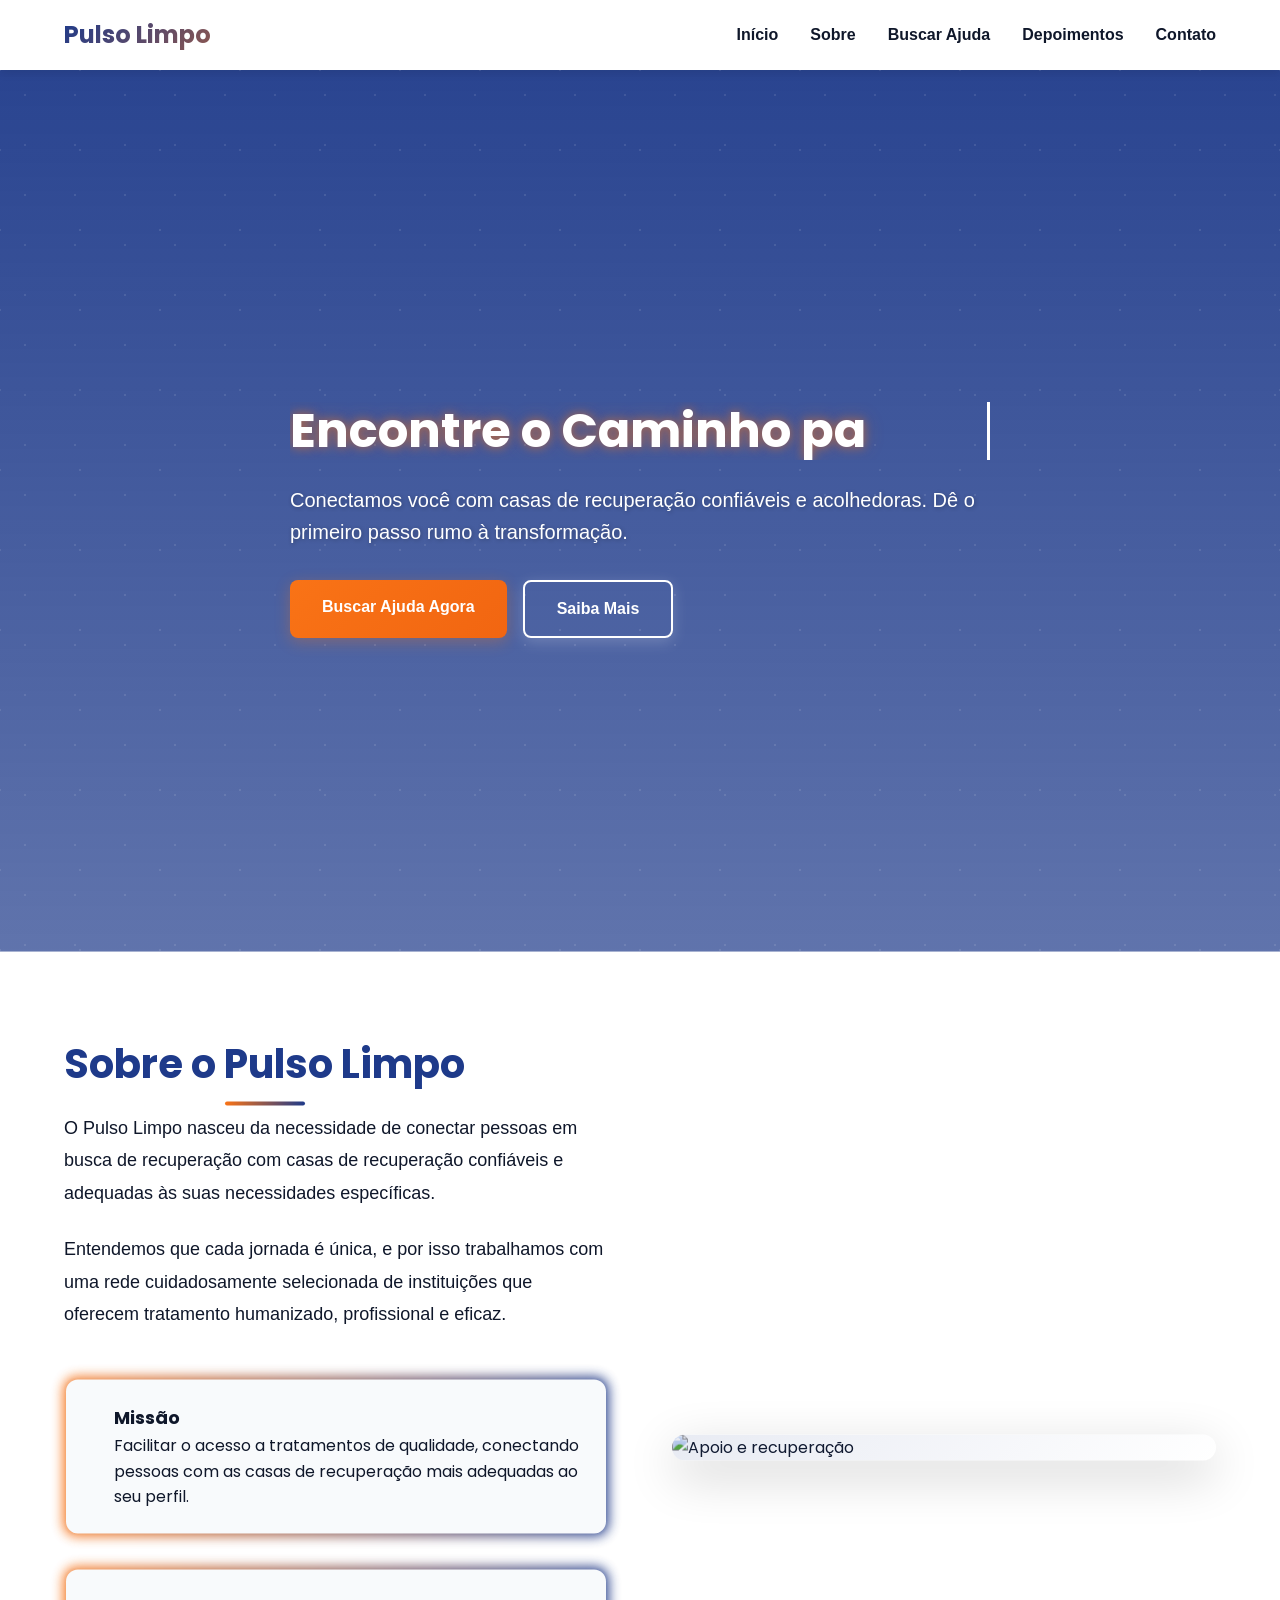
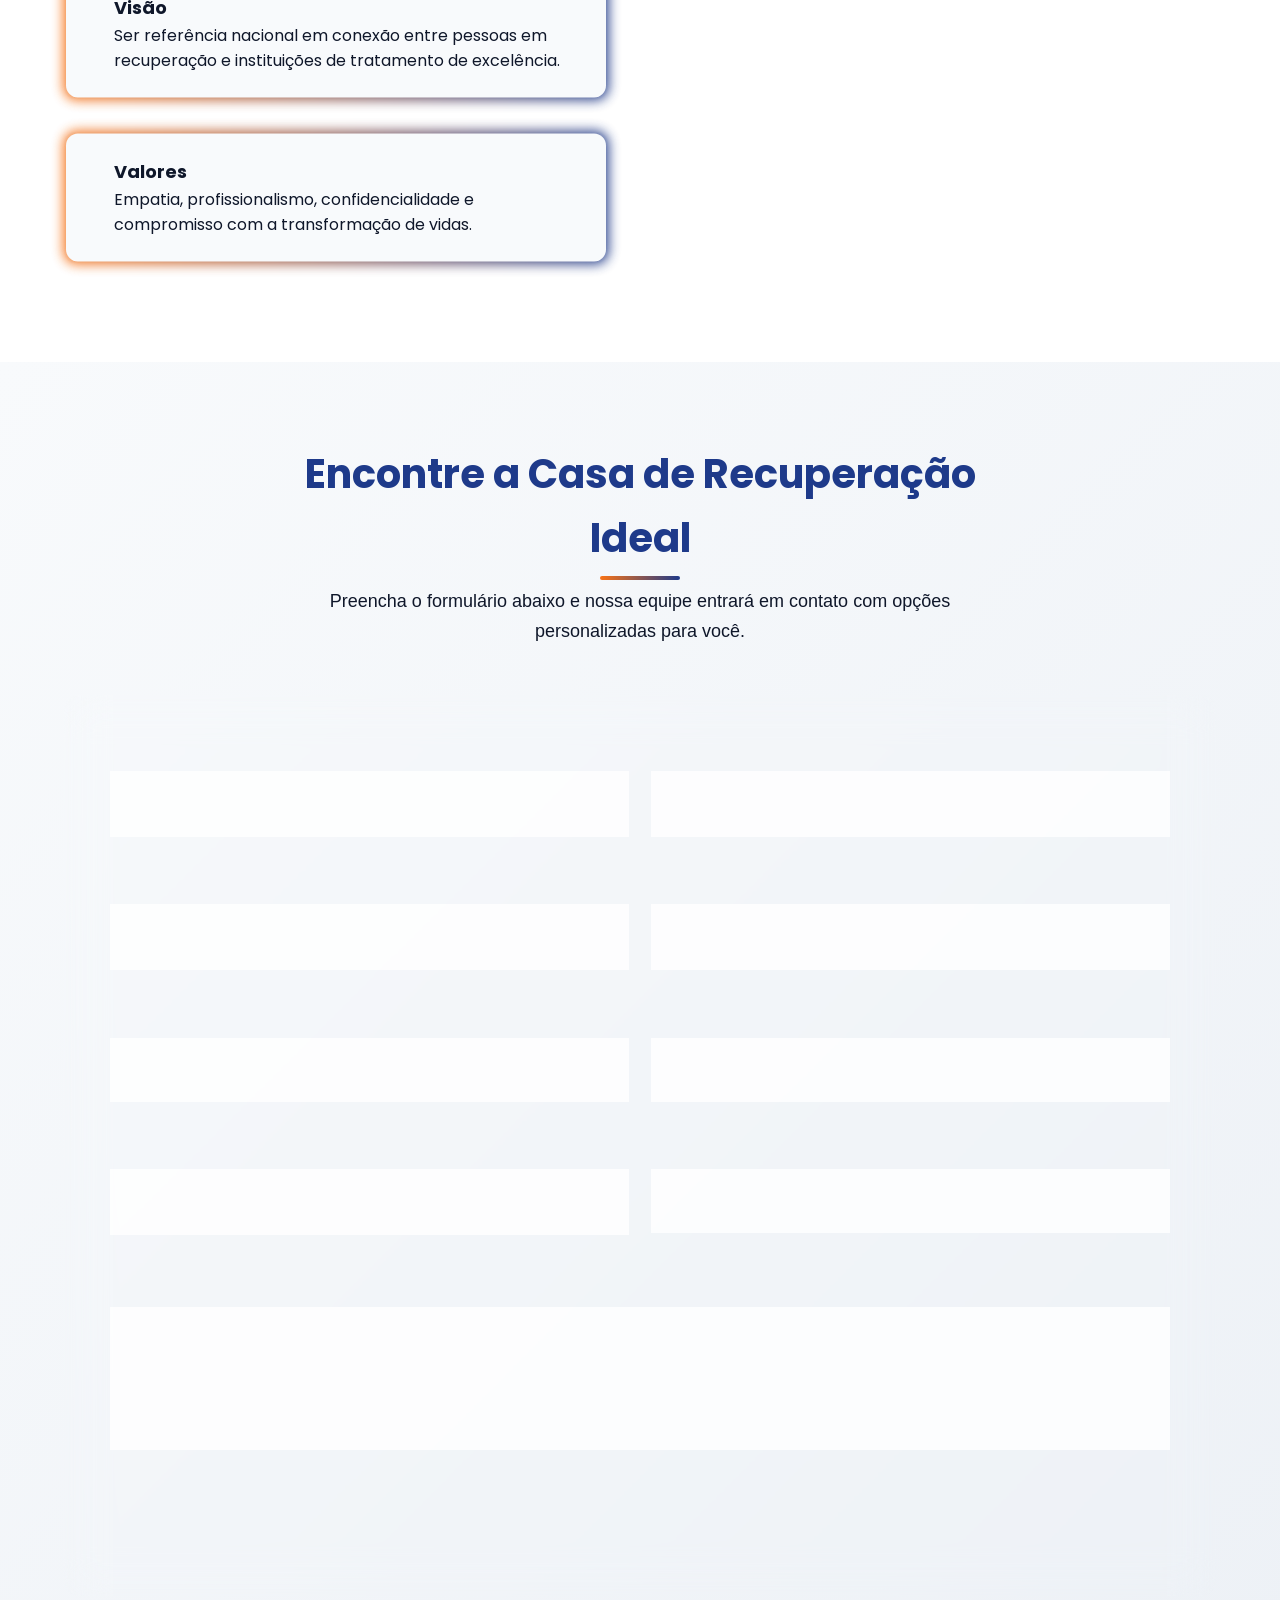
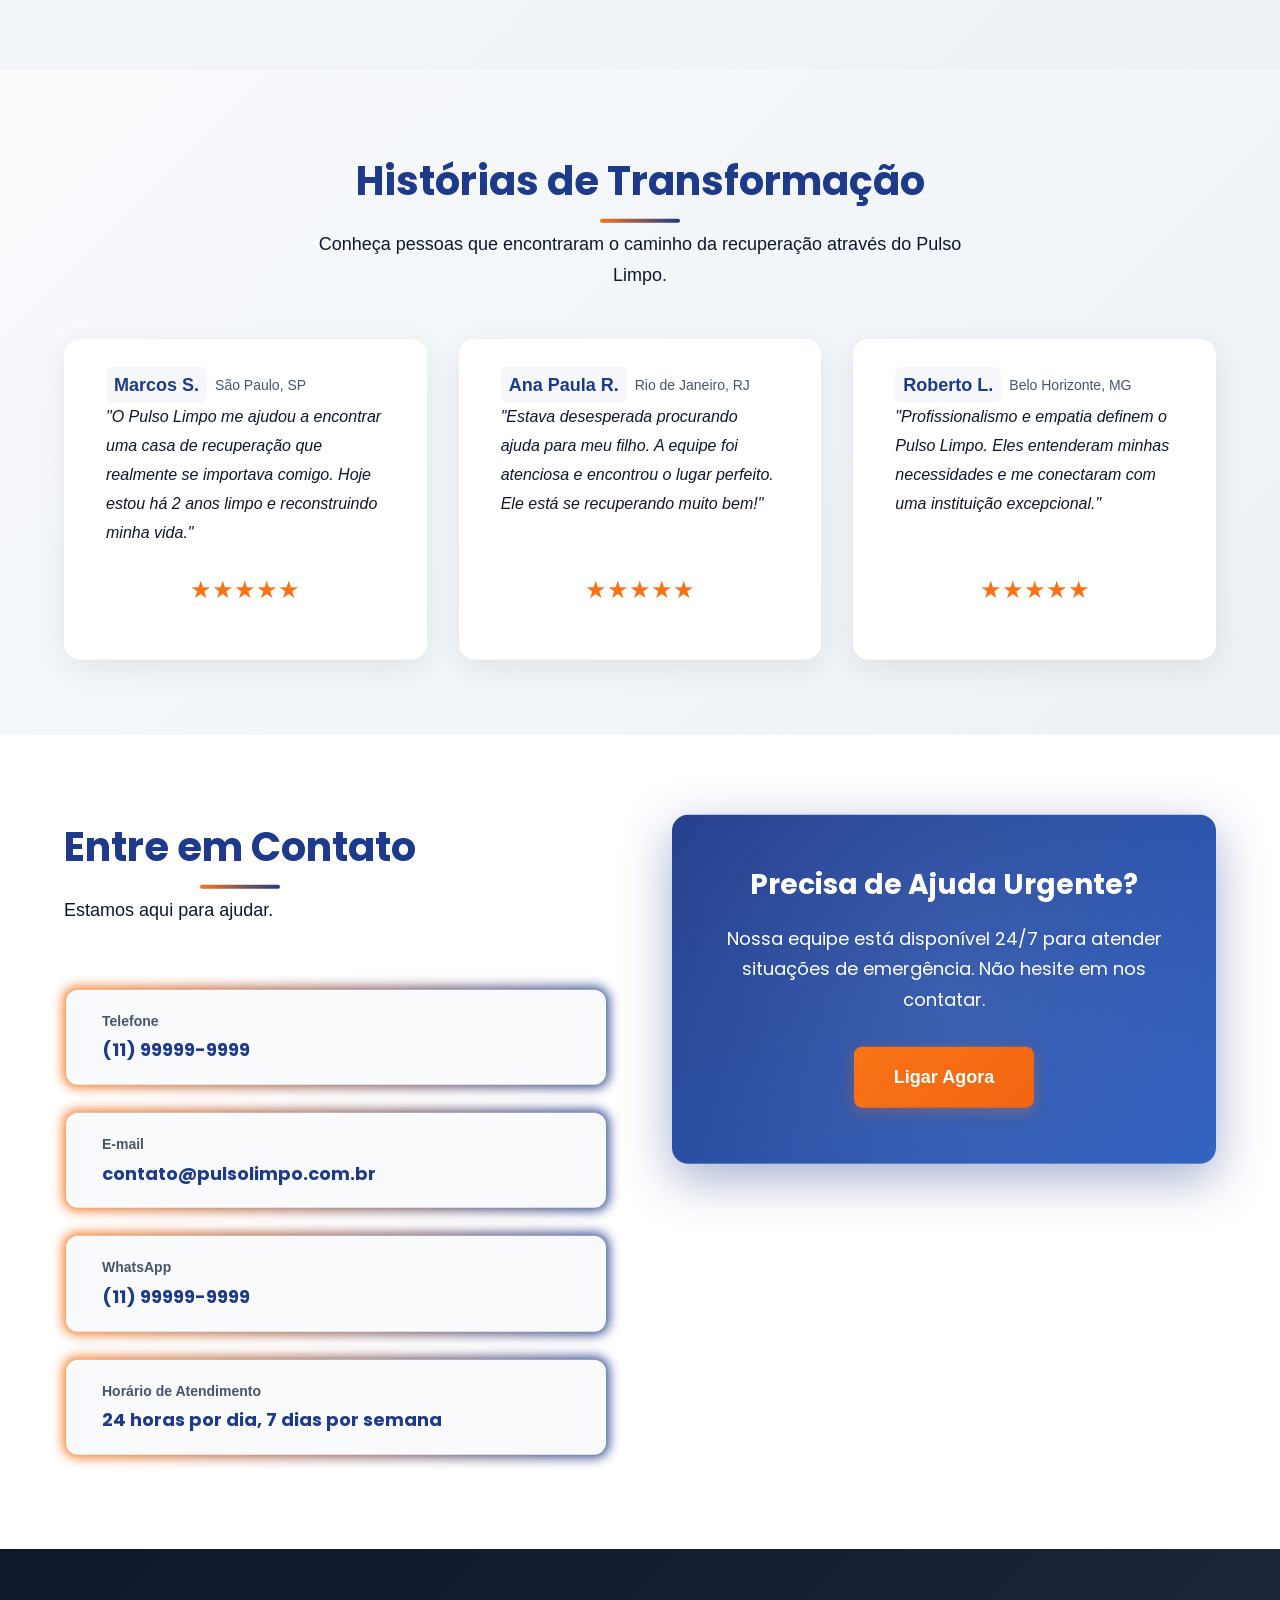
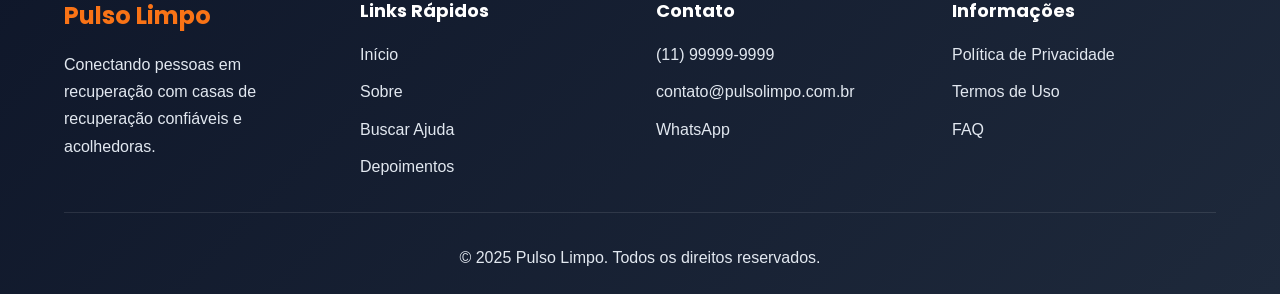
==== commit bbfb0524: "banco de dados funcionando" ====
--- a/index.html
+++ b/index.html
@@ -124,7 +124,7 @@
         </p>
       </div>
 
-      <form class="form" id="recoveryForm">
+      <form class="form" id="recoveryForm" action="processa_form.php" method="POST">
         <div class="form-grid">
           <div class="form-group">
             <label for="name" class="form-label">Nome Completo *</label>
@@ -278,7 +278,7 @@
 
           <div class="contact-items">
             <div class="contact-item">
-              <div class="contact-icon">📞</div>
+              <div class="contact-icon"></div>
               <div>
                 <div class="contact-label">Telefone</div>
                 <a href="tel:+5511999999999" class="contact-value">(11) 99999-9999</a>
@@ -286,7 +286,7 @@
             </div>
 
             <div class="contact-item">
-              <div class="contact-icon">📧</div>
+              <div class="contact-icon"></div>
               <div>
                 <div class="contact-label">E-mail</div>
                 <a href="mailto:contato@pulsolimpo.com.br" class="contact-value">contato@pulsolimpo.com.br</a>
@@ -294,7 +294,7 @@
             </div>
 
             <div class="contact-item">
-              <div class="contact-icon">💬</div>
+              <div class="contact-icon"></div>
               <div>
                 <div class="contact-label">WhatsApp</div>
                 <a href="https://wa.me/5511999999999" class="contact-value" target="_blank">(11) 99999-9999</a>
@@ -302,7 +302,7 @@
             </div>
 
             <div class="contact-item">
-              <div class="contact-icon">⏰</div>
+              <div class="contact-icon"></div>
               <div>
                 <div class="contact-label">Horário de Atendimento</div>
                 <div class="contact-value">24 horas por dia, 7 dias por semana</div>
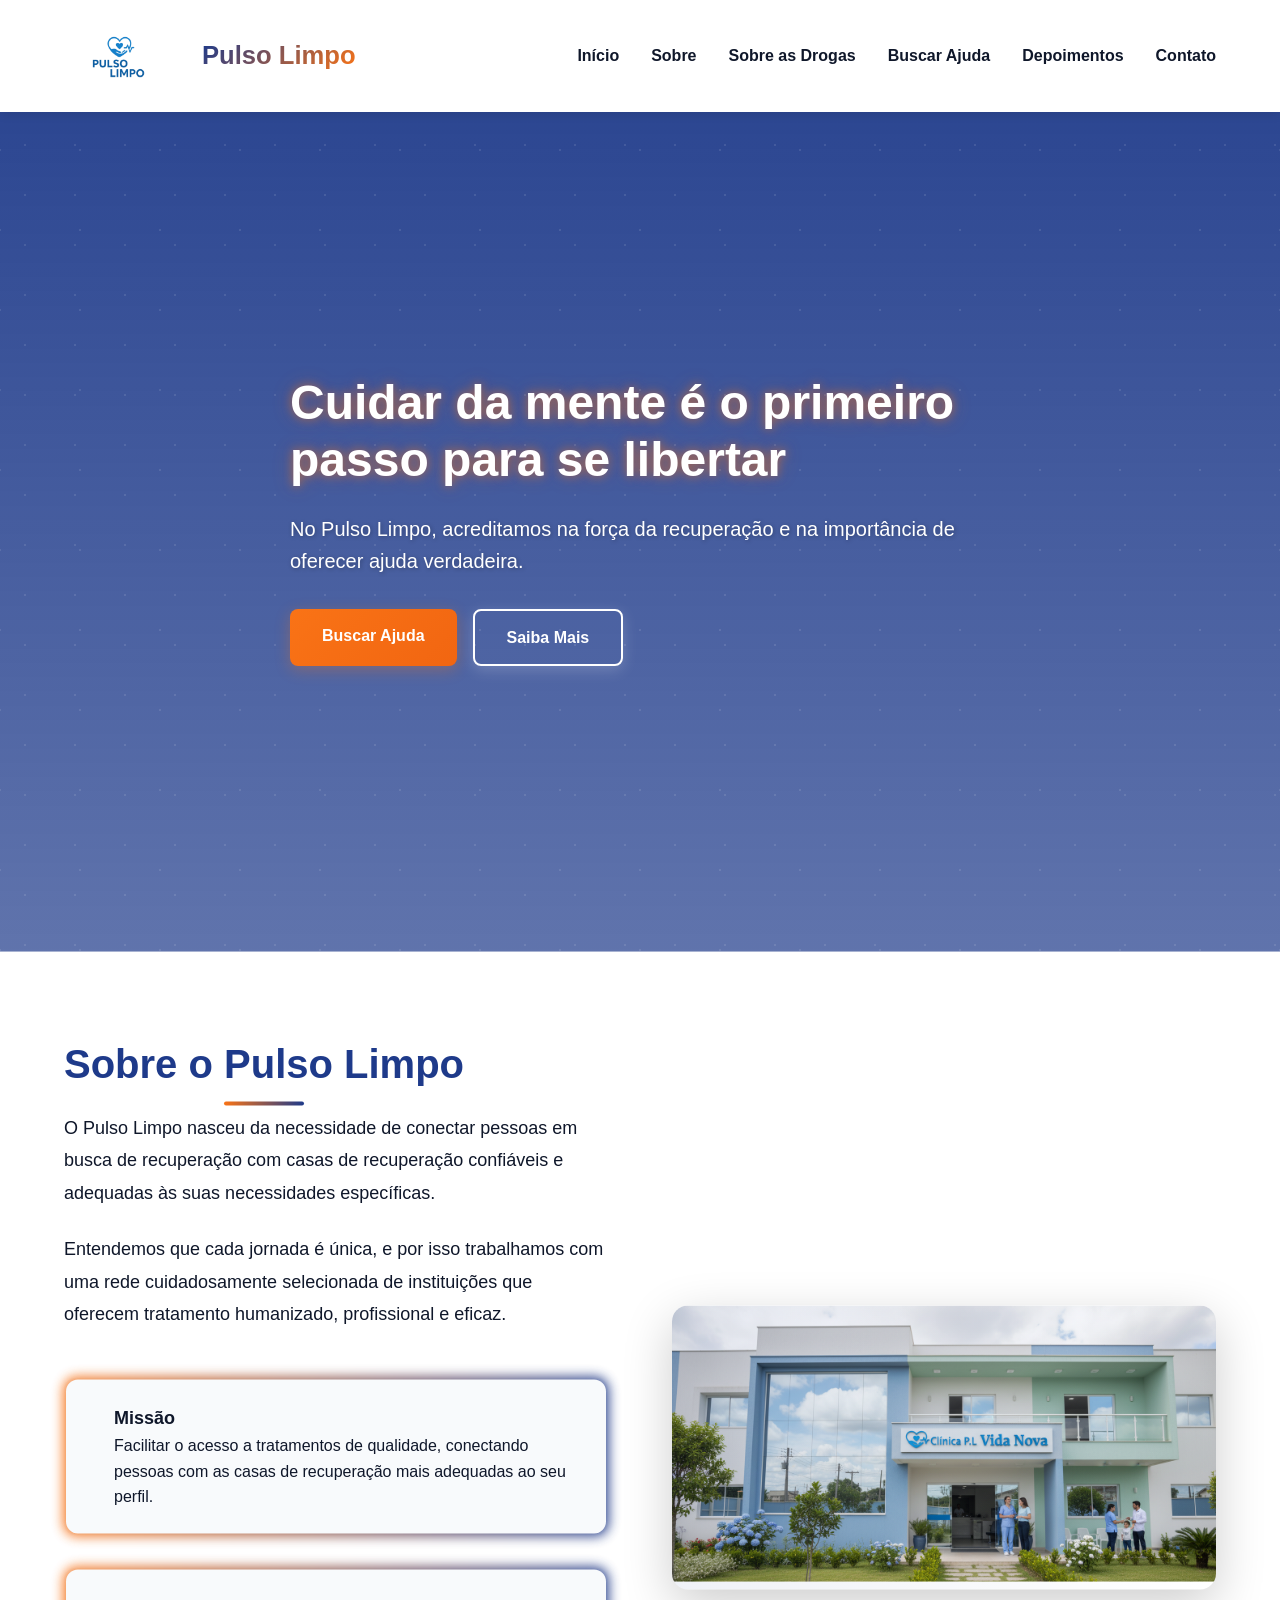
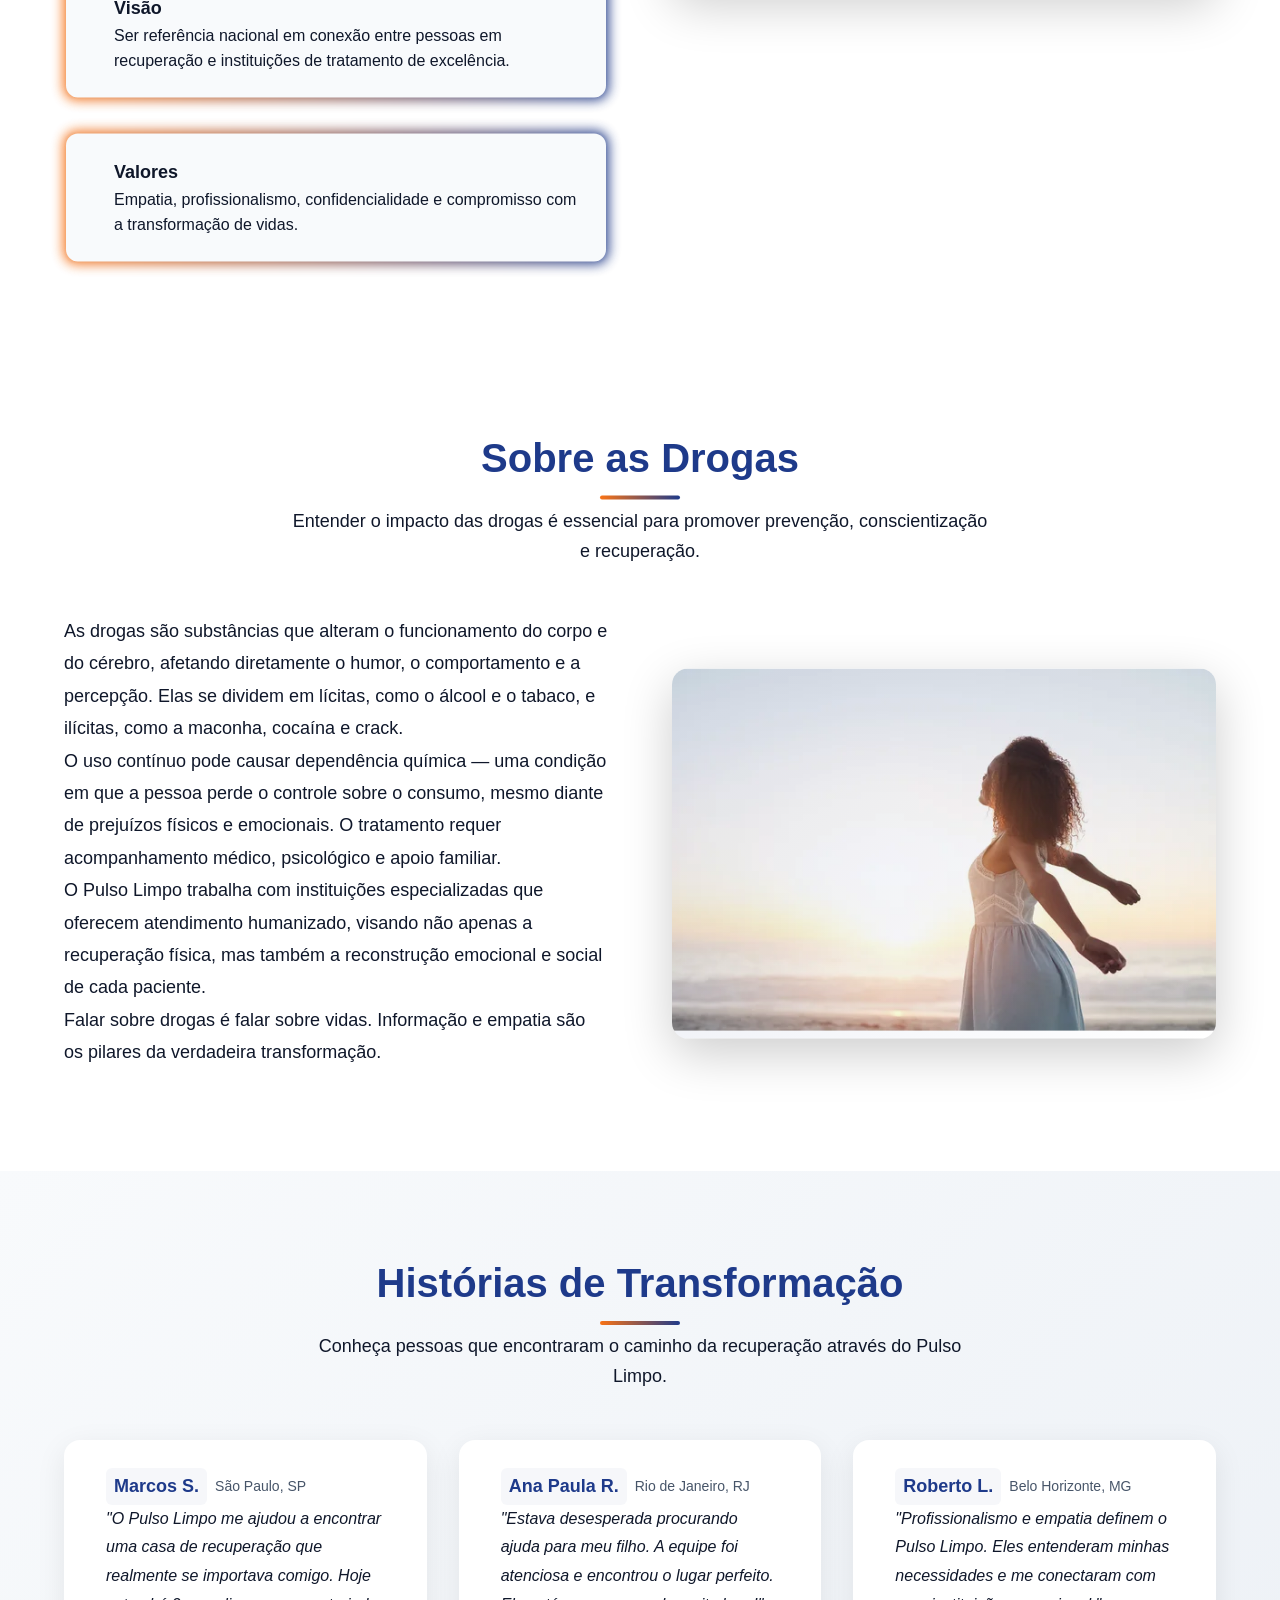
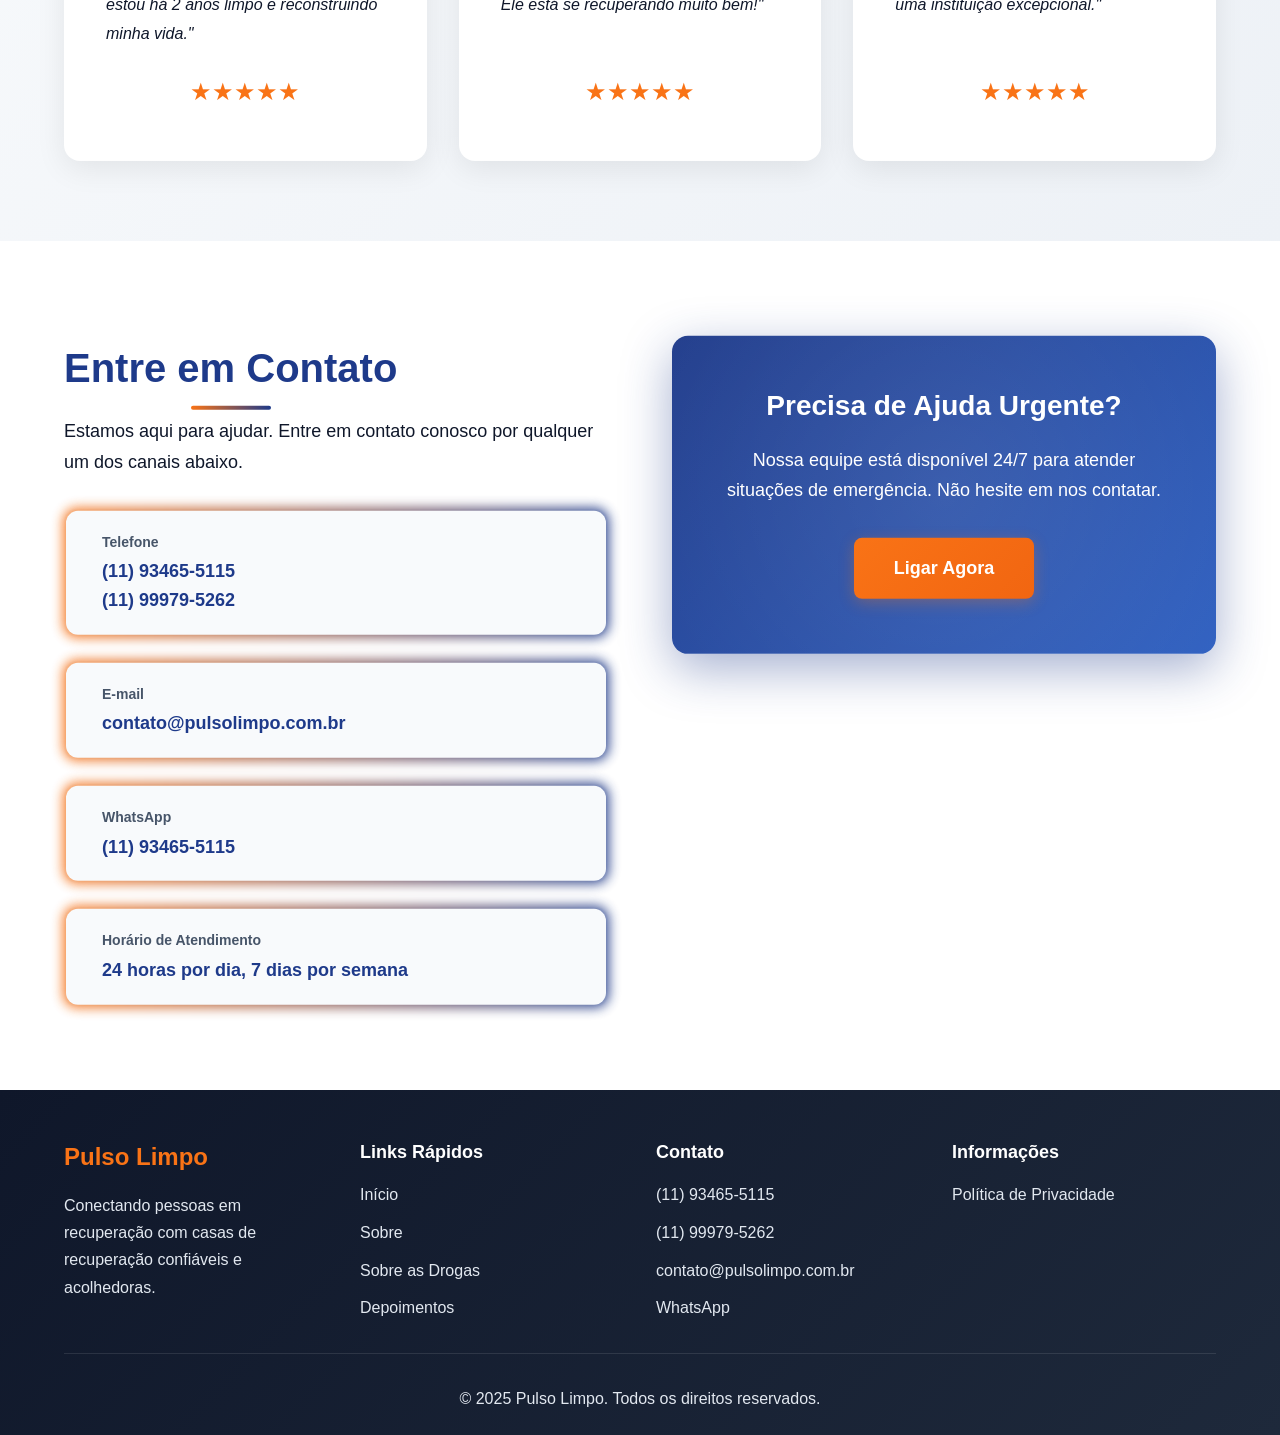
==== commit f69de6dd: "arrumei a logo em cima, imagens e o formulario" ====
--- a/index.html
+++ b/index.html
@@ -1,376 +1,317 @@
 <!DOCTYPE html>
 <html lang="pt-BR">
-<head>
-  <meta charset="UTF-8">
-  <meta name="viewport" content="width=device-width, initial-scale=1.0">
-  <title>Pulso Limpo - Encontre a Casa de Recuperação Ideal</title>
-  <meta name="description" content="Conectamos pessoas em recuperação com as melhores casas de recuperação. Encontre apoio profissional e acolhedor.">
-  <link rel="preconnect" href="https://fonts.googleapis.com">
-  <link rel="preconnect" href="https://fonts.gstatic.com" crossorigin>
-  <link href="https://fonts.googleapis.com/css2?family=Poppins:wght@300;400;500;600;700&display=swap" rel="stylesheet">
-  <link rel="stylesheet" href="styles.css">
-  <link rel="icon" href="assets/images/Adobe_Express_-_file__6_-removebg-preview-fotor-2025102715408.png">
-</head>
-<body>
-  <!-- Header -->
-  <header class="header" id="header">
-    <div class="container">
-      <div class="header-content">
-        <a href="#" class="logo">
-          <span class="logo-text">Pulso Limpo</span>
-        </a>
-        
-        <nav class="nav" id="nav">
-          <a href="#inicio" class="nav-link">Início</a>
-          <a href="#sobre" class="nav-link">Sobre</a>
-          <a href="#formulario" class="nav-link">Buscar Ajuda</a>
-          <a href="#depoimentos" class="nav-link">Depoimentos</a>
-          <a href="#contato" class="nav-link">Contato</a>
-        </nav>
-
-        <button class="mobile-menu-btn" id="mobileMenuBtn" aria-label="Menu">
-          <span></span>
-          <span></span>
-          <span></span>
-        </button>
-      </div>
-    </div>
-  </header>
-
-  <!-- Hero Section -->
-  <section class="hero" id="inicio">
-    <div class="hero-overlay"></div>
-    <div class="container">
-      <div class="hero-content">
-        <h1 class="hero-title">Encontre o Caminho para uma Vida Renovada</h1>
-        <p class="hero-description">
-          Conectamos você com casas de recuperação confiáveis e acolhedoras. 
-          Dê o primeiro passo rumo à transformação.
-        </p>
-        <div class="hero-buttons">
-          <a href="#formulario" class="btn btn-primary no-motion">Buscar Ajuda Agora</a>
-          <a href="#sobre" class="btn btn-secondary no-motion">Saiba Mais</a>
-        </div>
-      </div>
-    </div>
-  </section>
-
-  <!-- About Section -->
-  <section class="about-section" id="sobre">
-    <div class="container">
-      <div class="about-grid">
-        <div class="about-content">
-          <h2 class="section-title">Sobre o Pulso Limpo</h2>
-          <p class="about-text">
-            O Pulso Limpo nasceu da necessidade de conectar pessoas em busca de recuperação 
-            com casas de recuperação confiáveis e adequadas às suas necessidades específicas.
+  <head>
+    <meta charset="UTF-8" />
+    <meta name="viewport" content="width=device-width, initial-scale=1.0" />
+    <title>Pulso Limpo</title>
+    <link rel="stylesheet" href="styles.css" />
+  </head>
+  <body>
+    <!-- Header -->
+    <header class="header" id="header">
+      <div class="container">
+        <div class="header-content">
+          <a href="#" class="logo">
+            <img src="./assets/images/logo1.png" alt="Logo Pulso Limpo" class="logo-img" />
+            <span class="logo-text">Pulso Limpo</span>
+          </a>
+
+          <nav class="nav" id="nav">
+            <a href="#inicio" class="nav-link">Início</a>
+            <a href="#sobre" class="nav-link">Sobre</a>
+            <a href="#drogas" class="nav-link">Sobre as Drogas</a>
+            <a href="#formulario" class="nav-link">Buscar Ajuda</a>
+            <a href="#depoimentos" class="nav-link">Depoimentos</a>
+            <a href="#contato" class="nav-link">Contato</a>
+          </nav>
+
+          <button class="mobile-menu-btn" id="mobileMenuBtn" aria-label="Menu">
+            <span></span>
+            <span></span>
+            <span></span>
+          </button>
+        </div>
+      </div>
+    </header>
+
+    <!-- Hero -->
+    <section class="hero" id="inicio">
+      <div class="hero-overlay"></div>
+      <div class="container">
+        <div class="hero-content">
+          <h1 class="hero-title">Cuidar da mente é o primeiro passo para se libertar</h1>
+          <p class="hero-description">
+            No Pulso Limpo, acreditamos na força da recuperação e na importância de oferecer ajuda verdadeira.
           </p>
-          <p class="about-text">
-            Entendemos que cada jornada é única, e por isso trabalhamos com uma rede 
-            cuidadosamente selecionada de instituições que oferecem tratamento humanizado, 
-            profissional e eficaz.
+          <div class="hero-buttons">
+            <a href="#formulario" class="btn btn-primary">Buscar Ajuda</a>
+            <a href="#sobre" class="btn btn-secondary">Saiba Mais</a>
+          </div>
+        </div>
+      </div>
+    </section>
+
+    <!-- About Section -->
+    <section class="about-section" id="sobre">
+      <div class="container">
+        <div class="about-grid">
+          <div class="about-content">
+            <h2 class="section-title">Sobre o Pulso Limpo</h2>
+            <p class="about-text">
+              O Pulso Limpo nasceu da necessidade de conectar pessoas em busca de recuperação 
+              com casas de recuperação confiáveis e adequadas às suas necessidades específicas.
+            </p>
+            <p class="about-text">
+              Entendemos que cada jornada é única, e por isso trabalhamos com uma rede 
+              cuidadosamente selecionada de instituições que oferecem tratamento humanizado, 
+              profissional e eficaz.
+            </p>
+
+            <div class="about-features">
+              <div class="feature-item">
+                <div class="feature-icon"></div>
+                <div>
+                  <h3 class="feature-title">Missão</h3>
+                  <p class="feature-text">
+                    Facilitar o acesso a tratamentos de qualidade, conectando pessoas 
+                    com as casas de recuperação mais adequadas ao seu perfil.
+                  </p>
+                </div>
+              </div>
+
+              <div class="feature-item">
+                <div class="feature-icon"></div>
+                <div>
+                  <h3 class="feature-title">Visão</h3>
+                  <p class="feature-text">
+                    Ser referência nacional em conexão entre pessoas em recuperação 
+                    e instituições de tratamento de excelência.
+                  </p>
+                </div>
+              </div>
+
+              <div class="feature-item">
+                <div class="feature-icon"></div>
+                <div>
+                  <h3 class="feature-title">Valores</h3>
+                  <p class="feature-text">
+                    Empatia, profissionalismo, confidencialidade e compromisso 
+                    com a transformação de vidas.
+                  </p>
+                </div>
+              </div>
+            </div>
+          </div>
+
+          <div class="about-image">
+            <img src="./assets/images/pulso-sobre.png" alt="Apoio e recuperação">
+          </div>
+        </div>
+      </div>
+    </section>
+
+    <!-- Drugs Section -->
+    <section class="about-section" id="drogas">
+      <div class="container">
+        <div class="section-header">
+          <h2 class="section-title">Sobre as Drogas</h2>
+          <p class="section-description">
+            Entender o impacto das drogas é essencial para promover prevenção, conscientização e recuperação.
           </p>
-
-          <div class="about-features">
-            <div class="feature-item">
-              <div class="feature-icon"></div>
+        </div>
+
+        <div class="about-grid">
+          <div class="about-content">
+            <div class="about-text">
+              <p>
+                As drogas são substâncias que alteram o funcionamento do corpo e do cérebro, afetando diretamente o humor, o comportamento e a percepção. 
+                Elas se dividem em lícitas, como o álcool e o tabaco, e ilícitas, como a maconha, cocaína e crack.
+              </p>
+              <p>
+                O uso contínuo pode causar dependência química — uma condição em que a pessoa perde o controle sobre o consumo, mesmo diante de prejuízos 
+                físicos e emocionais. O tratamento requer acompanhamento médico, psicológico e apoio familiar.
+              </p>
+              <p>
+                O Pulso Limpo trabalha com instituições especializadas que oferecem atendimento humanizado, visando não apenas a recuperação física, 
+                mas também a reconstrução emocional e social de cada paciente.
+              </p>
+              <p>
+                Falar sobre drogas é falar sobre vidas. Informação e empatia são os pilares da verdadeira transformação.
+              </p>
+            </div>
+          </div>
+
+          <div class="about-image">
+            <img src="./assets/images/drogas-fallback.png" alt="Prevenção e tratamento de dependência química">
+          </div>
+        </div>
+      </div>
+    </section>
+
+    <!-- Testimonials Section -->
+    <section class="testimonials-section" id="depoimentos">
+      <div class="container">
+        <div class="section-header">
+          <h2 class="section-title">Histórias de Transformação</h2>
+          <p class="section-description">
+            Conheça pessoas que encontraram o caminho da recuperação através do Pulso Limpo.
+          </p>
+        </div>
+
+        <div class="testimonials-grid">
+          <div class="testimonial-card">
+            <div class="testimonial-stars">★★★★★</div>
+            <p class="testimonial-text">
+              "O Pulso Limpo me ajudou a encontrar uma casa de recuperação que realmente 
+              se importava comigo. Hoje estou há 2 anos limpo e reconstruindo minha vida."
+            </p>
+            <div class="testimonial-author">
+              <div class="author-avatar">M</div>
               <div>
-                <h3 class="feature-title">Missão</h3>
-                <p class="feature-text">
-                  Facilitar o acesso a tratamentos de qualidade, conectando pessoas 
-                  com as casas de recuperação mais adequadas ao seu perfil.
-                </p>
-              </div>
-            </div>
-
-            <div class="feature-item">
-              <div class="feature-icon"></div>
+                <div class="author-name">Marcos S.</div>
+                <div class="author-location">São Paulo, SP</div>
+              </div>
+            </div>
+          </div>
+
+          <div class="testimonial-card">
+            <div class="testimonial-stars">★★★★★</div>
+            <p class="testimonial-text">
+              "Estava desesperada procurando ajuda para meu filho. A equipe foi atenciosa 
+              e encontrou o lugar perfeito. Ele está se recuperando muito bem!"
+            </p>
+            <div class="testimonial-author">
+              <div class="author-avatar">A</div>
               <div>
-                <h3 class="feature-title">Visão</h3>
-                <p class="feature-text">
-                  Ser referência nacional em conexão entre pessoas em recuperação 
-                  e instituições de tratamento de excelência.
-                </p>
-              </div>
-            </div>
-
-            <div class="feature-item">
-              <div class="feature-icon"></div>
+                <div class="author-name">Ana Paula R.</div>
+                <div class="author-location">Rio de Janeiro, RJ</div>
+              </div>
+            </div>
+          </div>
+
+          <div class="testimonial-card">
+            <div class="testimonial-stars">★★★★★</div>
+            <p class="testimonial-text">
+              "Profissionalismo e empatia definem o Pulso Limpo. Eles entenderam minhas 
+              necessidades e me conectaram com uma instituição excepcional."
+            </p>
+            <div class="testimonial-author">
+              <div class="author-avatar">R</div>
               <div>
-                <h3 class="feature-title">Valores</h3>
-                <p class="feature-text">
-                  Empatia, profissionalismo, confidencialidade e compromisso 
-                  com a transformação de vidas.
-                </p>
-              </div>
-            </div>
-          </div>
-        </div>
-
-        <div class="about-image">
-          <img src="/placeholder.svg?height=600&width=500" alt="Apoio e recuperação">
-        </div>
-      </div>
-    </div>
-  </section>
-
-  <!-- Form Section -->
-  <section class="form-section" id="formulario">
-    <div class="container">
-      <div class="section-header">
-        <h2 class="section-title">Encontre a Casa de Recuperação Ideal</h2>
-        <p class="section-description">
-          Preencha o formulário abaixo e nossa equipe entrará em contato com opções personalizadas para você.
-        </p>
-      </div>
-
-      <form class="form" id="recoveryForm" action="processa_form.php" method="POST">
-        <div class="form-grid">
-          <div class="form-group">
-            <label for="name" class="form-label">Nome Completo *</label>
-            <input type="text" id="name" name="name" class="form-input" required>
-          </div>
-
-          <div class="form-group">
-            <label for="phone" class="form-label">Telefone *</label>
-            <input type="tel" id="phone" name="phone" class="form-input" required>
-          </div>
-
-          <div class="form-group">
-            <label for="email" class="form-label">E-mail</label>
-            <input type="email" id="email" name="email" class="form-input">
-          </div>
-
-          <div class="form-group">
-            <label for="age" class="form-label">Idade *</label>
-            <input type="number" id="age" name="age" class="form-input" min="1" max="120" required>
-          </div>
-
-          <div class="form-group">
-            <label for="substance" class="form-label">Tipo de Substância *</label>
-            <select id="substance" name="substance" class="form-input" required>
-              <option value="">Selecione...</option>
-              <option value="alcool">Álcool</option>
-              <option value="cocaina">Cocaína</option>
-              <option value="crack">Crack</option>
-              <option value="maconha">Maconha</option>
-              <option value="medicamentos">Medicamentos</option>
-              <option value="multiplas">Múltiplas Substâncias</option>
-              <option value="outra">Outra</option>
-            </select>
-          </div>
-
-          <div class="form-group">
-            <label for="duration" class="form-label">Tempo de Uso *</label>
-            <select id="duration" name="duration" class="form-input" required>
-              <option value="">Selecione...</option>
-              <option value="menos-1ano">Menos de 1 ano</option>
-              <option value="1-3anos">1 a 3 anos</option>
-              <option value="3-5anos">3 a 5 anos</option>
-              <option value="5-10anos">5 a 10 anos</option>
-              <option value="mais-10anos">Mais de 10 anos</option>
-            </select>
-          </div>
-
-          <div class="form-group">
-            <label for="city" class="form-label">Cidade *</label>
-            <input type="text" id="city" name="city" class="form-input" required>
-          </div>
-
-          <div class="form-group">
-            <label for="urgency" class="form-label">Urgência *</label>
-            <select id="urgency" name="urgency" class="form-input" required>
-              <option value="">Selecione...</option>
-              <option value="imediata">Imediata (hoje/amanhã)</option>
-              <option value="esta-semana">Esta semana</option>
-              <option value="este-mes">Este mês</option>
-              <option value="planejando">Apenas planejando</option>
-            </select>
-          </div>
-        </div>
-
-        <div class="form-group">
-          <label for="message" class="form-label">Informações Adicionais</label>
-          <textarea id="message" name="message" class="form-input form-textarea" rows="4" placeholder="Conte-nos mais sobre sua situação ou necessidades específicas..."></textarea>
-        </div>
-
-        <div class="form-actions">
-          <button type="submit" class="btn btn-primary btn-large no-motion">Enviar Solicitação</button>
-        </div>
-      </form>
-
-      <div class="form-success" id="formSuccess">
-        <div class="success-icon">✓</div>
-        <h3>Solicitação Enviada com Sucesso!</h3>
-        <p>Nossa equipe entrará em contato em breve com as melhores opções para você.</p>
-      </div>
-    </div>
-  </section>
-
-  <!-- Testimonials Section -->
-  <section class="testimonials-section" id="depoimentos">
-    <div class="container">
-      <div class="section-header">
-        <h2 class="section-title">Histórias de Transformação</h2>
-        <p class="section-description">
-          Conheça pessoas que encontraram o caminho da recuperação através do Pulso Limpo.
-        </p>
-      </div>
-
-      <div class="testimonials-grid">
-        <div class="testimonial-card">
-          <div class="testimonial-stars">★★★★★</div>
-          <p class="testimonial-text">
-            "O Pulso Limpo me ajudou a encontrar uma casa de recuperação que realmente 
-            se importava comigo. Hoje estou há 2 anos limpo e reconstruindo minha vida."
-          </p>
-          <div class="testimonial-author">
-            <div class="author-avatar">M</div>
-            <div>
-              <div class="author-name">Marcos S.</div>
-              <div class="author-location">São Paulo, SP</div>
-            </div>
-          </div>
-        </div>
-
-        <div class="testimonial-card">
-          <div class="testimonial-stars">★★★★★</div>
-          <p class="testimonial-text">
-            "Estava desesperada procurando ajuda para meu filho. A equipe foi atenciosa 
-            e encontrou o lugar perfeito. Ele está se recuperando muito bem!"
-          </p>
-          <div class="testimonial-author">
-            <div class="author-avatar">A</div>
-            <div>
-              <div class="author-name">Ana Paula R.</div>
-              <div class="author-location">Rio de Janeiro, RJ</div>
-            </div>
-          </div>
-        </div>
-
-        <div class="testimonial-card">
-          <div class="testimonial-stars">★★★★★</div>
-          <p class="testimonial-text">
-            "Profissionalismo e empatia definem o Pulso Limpo. Eles entenderam minhas 
-            necessidades e me conectaram com uma instituição excepcional."
-          </p>
-          <div class="testimonial-author">
-            <div class="author-avatar">R</div>
-            <div>
-              <div class="author-name">Roberto L.</div>
-              <div class="author-location">Belo Horizonte, MG</div>
-            </div>
-          </div>
-        </div>
-      </div>
-    </div>
-  </section>
-
-  <!-- Contact Section -->
-  <section class="contact-section" id="contato">
-    <div class="container">
-      <div class="contact-grid">
-        <div class="contact-info">
-          <h2 class="section-title">Entre em Contato</h2>
-          <p class="contact-description">
-            Estamos aqui para ajudar. Entre em contato conosco por qualquer um dos canais abaixo.
-          </p>
-
-          <div class="contact-items">
-            <div class="contact-item">
-              <div class="contact-icon"></div>
-              <div>
-                <div class="contact-label">Telefone</div>
-                <a href="tel:+5511999999999" class="contact-value">(11) 99999-9999</a>
-              </div>
-            </div>
-
-            <div class="contact-item">
-              <div class="contact-icon"></div>
-              <div>
-                <div class="contact-label">E-mail</div>
-                <a href="mailto:contato@pulsolimpo.com.br" class="contact-value">contato@pulsolimpo.com.br</a>
-              </div>
-            </div>
-
-            <div class="contact-item">
-              <div class="contact-icon"></div>
-              <div>
-                <div class="contact-label">WhatsApp</div>
-                <a href="https://wa.me/5511999999999" class="contact-value" target="_blank">(11) 99999-9999</a>
-              </div>
-            </div>
-
-            <div class="contact-item">
-              <div class="contact-icon"></div>
-              <div>
-                <div class="contact-label">Horário de Atendimento</div>
-                <div class="contact-value">24 horas por dia, 7 dias por semana</div>
-              </div>
-            </div>
-          </div>
-        </div>
-
-        <div class="contact-cta">
-          <div class="cta-card">
-            <h3 class="cta-title">Precisa de Ajuda Urgente?</h3>
-            <p class="cta-text">
-              Nossa equipe está disponível 24/7 para atender situações de emergência. 
-              Não hesite em nos contatar.
-            </p>
-            <a href="tel:+5511999999999" class="btn btn-primary btn-large no-motion">Ligar Agora</a>
-          </div>
-        </div>
-      </div>
-    </div>
-  </section>
-
-  <!-- Footer -->
-  <footer class="footer">
-    <div class="container">
-      <div class="footer-grid">
-        <div class="footer-column">
-          <h3 class="footer-title">Pulso Limpo</h3>
-          <p class="footer-text">
-            Conectando pessoas em recuperação com casas de recuperação confiáveis e acolhedoras.
-          </p>
-        </div>
-
-        <div class="footer-column">
-          <h4 class="footer-heading">Links Rápidos</h4>
-          <ul class="footer-links">
-            <li><a href="#inicio">Início</a></li>
-            <li><a href="#sobre">Sobre</a></li>
-            <li><a href="#formulario">Buscar Ajuda</a></li>
-            <li><a href="#depoimentos">Depoimentos</a></li>
-          </ul>
-        </div>
-
-        <div class="footer-column">
-          <h4 class="footer-heading">Contato</h4>
-          <ul class="footer-links">
-            <li><a href="tel:+5511999999999">(11) 99999-9999</a></li>
-            <li><a href="mailto:contato@pulsolimpo.com.br">contato@pulsolimpo.com.br</a></li>
-            <li><a href="https://wa.me/5511999999999" target="_blank">WhatsApp</a></li>
-          </ul>
-        </div>
-
-        <div class="footer-column">
-          <h4 class="footer-heading">Informações</h4>
-          <ul class="footer-links">
-            <li><a href="#">Política de Privacidade</a></li>
-            <li><a href="#">Termos de Uso</a></li>
-            <li><a href="#">FAQ</a></li>
-          </ul>
-        </div>
-      </div>
-
-      <div class="footer-bottom">
-        <p>&copy; 2025 Pulso Limpo. Todos os direitos reservados.</p>
-      </div>
-    </div>
-  </footer>
-
-  <script src="script.js"></script>
-</body>
+                <div class="author-name">Roberto L.</div>
+                <div class="author-location">Belo Horizonte, MG</div>
+              </div>
+            </div>
+          </div>
+        </div>
+      </div>
+    </section>
+
+    <!-- Contact Section -->
+    <section class="contact-section" id="contato">
+      <div class="container">
+        <div class="contact-grid">
+          <div class="contact-info">
+            <h2 class="section-title">Entre em Contato</h2>
+            <p class="contact-description">
+              Estamos aqui para ajudar. Entre em contato conosco por qualquer um dos canais abaixo.
+            </p>
+
+            <div class="contact-items">
+              <div class="contact-item">
+                <div class="contact-icon"></div>
+                <div>
+                  <div class="contact-label">Telefone</div>
+                  <a href="tel:+5511934655115" class="contact-value">(11) 93465-5115</a><br>
+                  <a href="tel:+5511999795262" class="contact-value">(11) 99979-5262</a>
+                </div>
+              </div>
+
+              <div class="contact-item">
+                <div class="contact-icon"></div>
+                <div>
+                  <div class="contact-label">E-mail</div>
+                  <a href="mailto:contato@pulsolimpo.com.br" class="contact-value">contato@pulsolimpo.com.br</a>
+                </div>
+              </div>
+
+              <div class="contact-item">
+                <div class="contact-icon"></div>
+                <div>
+                  <div class="contact-label">WhatsApp</div>
+                  <a href="https://wa.me/5511934655115" class="contact-value" target="_blank">(11) 93465-5115</a>
+                </div>
+              </div>
+
+              <div class="contact-item">
+                <div class="contact-icon"></div>
+                <div>
+                  <div class="contact-label">Horário de Atendimento</div>
+                  <div class="contact-value">24 horas por dia, 7 dias por semana</div>
+                </div>
+              </div>
+            </div>
+          </div>
+
+          <div class="contact-cta">
+            <div class="cta-card">
+              <h3 class="cta-title">Precisa de Ajuda Urgente?</h3>
+              <p class="cta-text">
+                Nossa equipe está disponível 24/7 para atender situações de emergência. 
+                Não hesite em nos contatar.
+              </p>
+              <a href="tel:+5511934655115" class="btn btn-primary btn-large no-motion">Ligar Agora</a>
+            </div>
+          </div>
+        </div>
+      </div>
+    </section>
+
+    <!-- Footer -->
+    <footer class="footer">
+      <div class="container">
+        <div class="footer-grid">
+          <div class="footer-column">
+            <h3 class="footer-title">Pulso Limpo</h3>
+            <p class="footer-text">
+              Conectando pessoas em recuperação com casas de recuperação confiáveis e acolhedoras.
+            </p>
+          </div>
+
+          <div class="footer-column">
+            <h4 class="footer-heading">Links Rápidos</h4>
+            <ul class="footer-links">
+              <li><a href="#inicio">Início</a></li>
+              <li><a href="#sobre">Sobre</a></li>
+              <li><a href="#drogas">Sobre as Drogas</a></li>
+              <li><a href="#depoimentos">Depoimentos</a></li>
+            </ul>
+          </div>
+
+          <div class="footer-column">
+            <h4 class="footer-heading">Contato</h4>
+            <ul class="footer-links">
+              <li><a href="tel:+5511934655115">(11) 93465-5115</a></li>
+              <li><a href="tel:+5511999795262">(11) 99979-5262</a></li>
+              <li><a href="mailto:contato@pulsolimpo.com.br">contato@pulsolimpo.com.br</a></li>
+              <li><a href="https://wa.me/5511934655115" target="_blank">WhatsApp</a></li>
+            </ul>
+          </div>
+
+          <div class="footer-column">
+            <h4 class="footer-heading">Informações</h4>
+            <ul class="footer-links">
+              <li><a href="#">Política de Privacidade</a></li>
+            </ul>
+          </div>
+        </div>
+
+        <div class="footer-bottom">
+          <p>&copy; 2025 Pulso Limpo. Todos os direitos reservados.</p>
+        </div>
+      </div>
+    </footer>
+
+    <script src="script.js"></script>
+  </body>
 </html>
--- a/styles.css
+++ b/styles.css
@@ -1789,3 +1789,39 @@
     grid-template-columns: 1fr;
   }
 }
+/* --- Ajustes finos da logo no header --- */
+.logo {
+  display: flex;
+  align-items: center;
+  gap: 10px; /* Espaço entre imagem e texto */
+  text-decoration: none;
+  animation: slideInLeft 0.8s ease;
+}
+
+.logo img {
+  top: 10px;
+  height: 80px; /* antes era 45px */
+  width: auto;
+  object-fit: contain;
+  margin-right: 8px;
+  vertical-align: middle;
+  transition: transform 0.3s ease;
+  scale: 0.8;
+}
+
+.logo img:hover {
+  transform: scale(1.08);
+}
+
+.logo-text {
+  display: inline-block;
+  font-size: 1.6rem;
+  font-weight: 700;
+  color: var(--color-primary);
+  background: linear-gradient(135deg, var(--color-primary) 0%, var(--color-accent) 100%);
+  background-clip: text;
+  -webkit-background-clip: text;
+  -webkit-text-fill-color: transparent;
+  animation: gradientShift 3s ease infinite;
+  line-height: 1;
+}
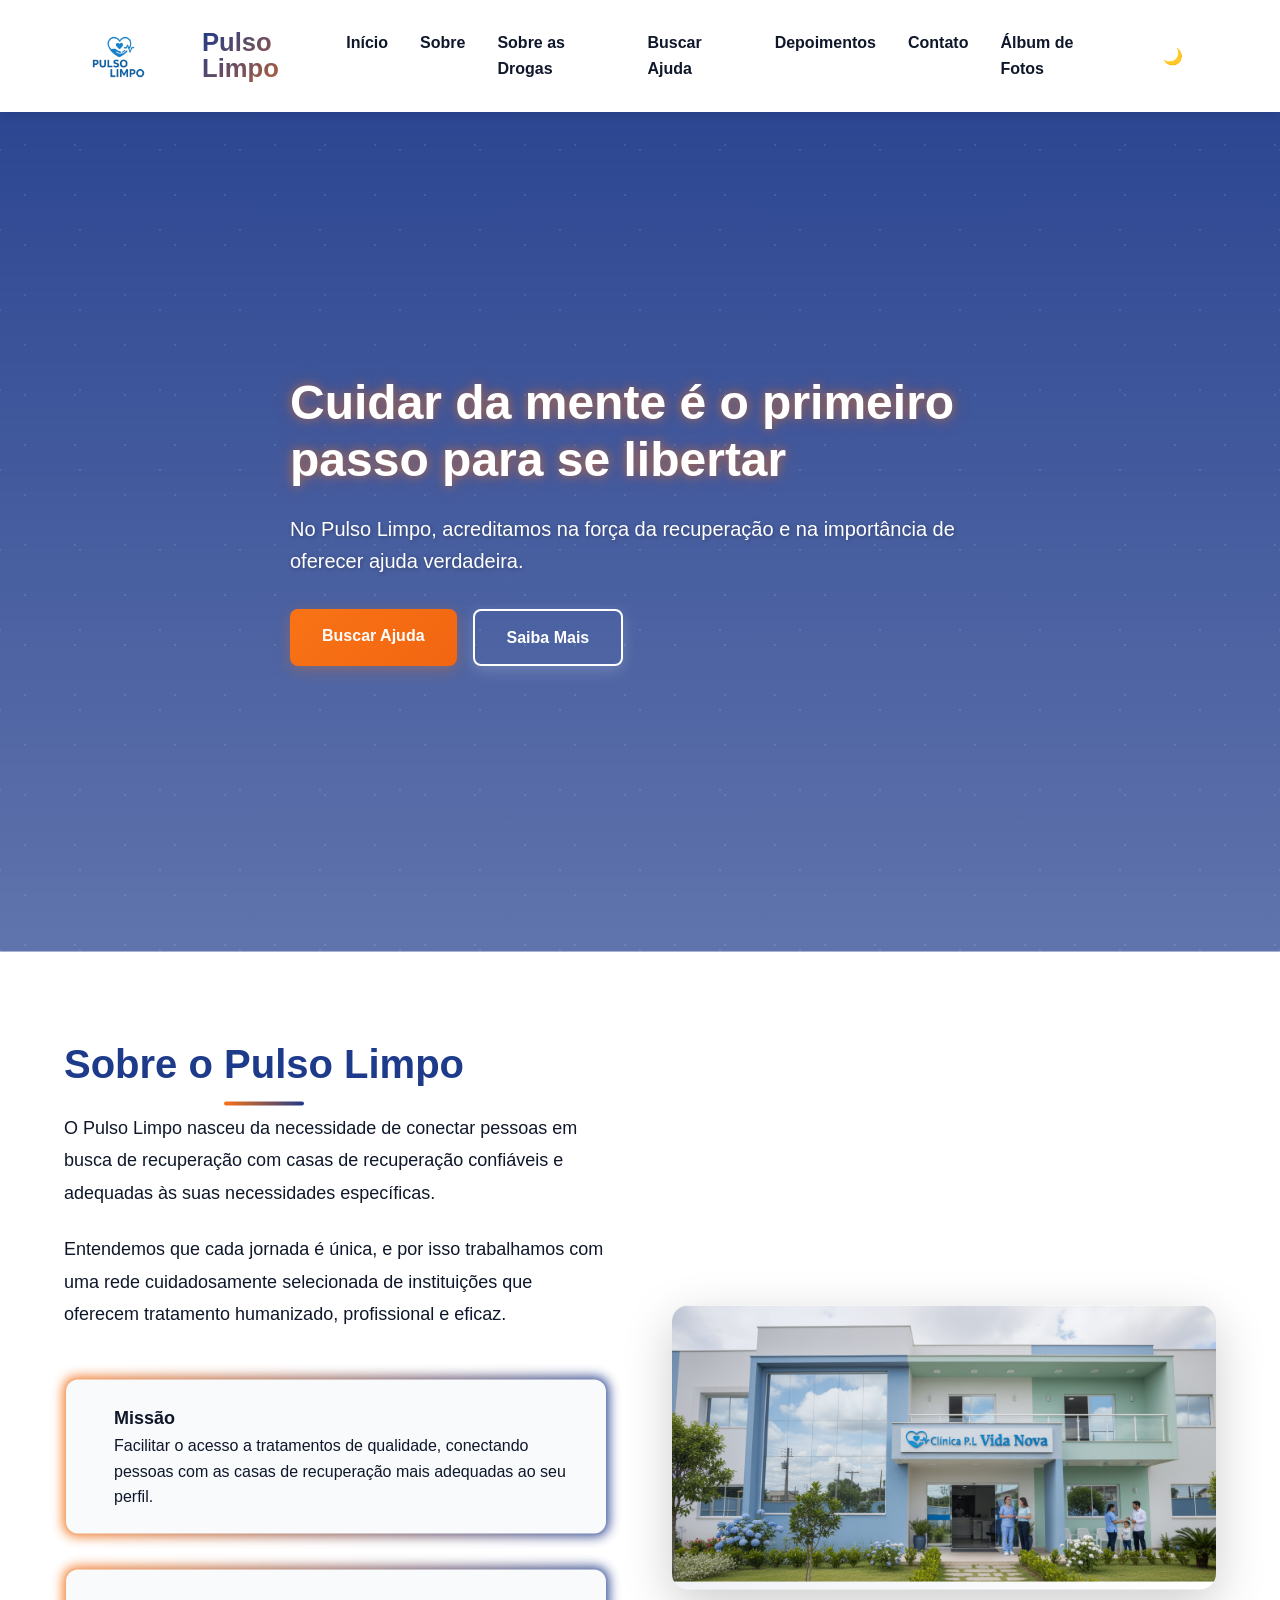
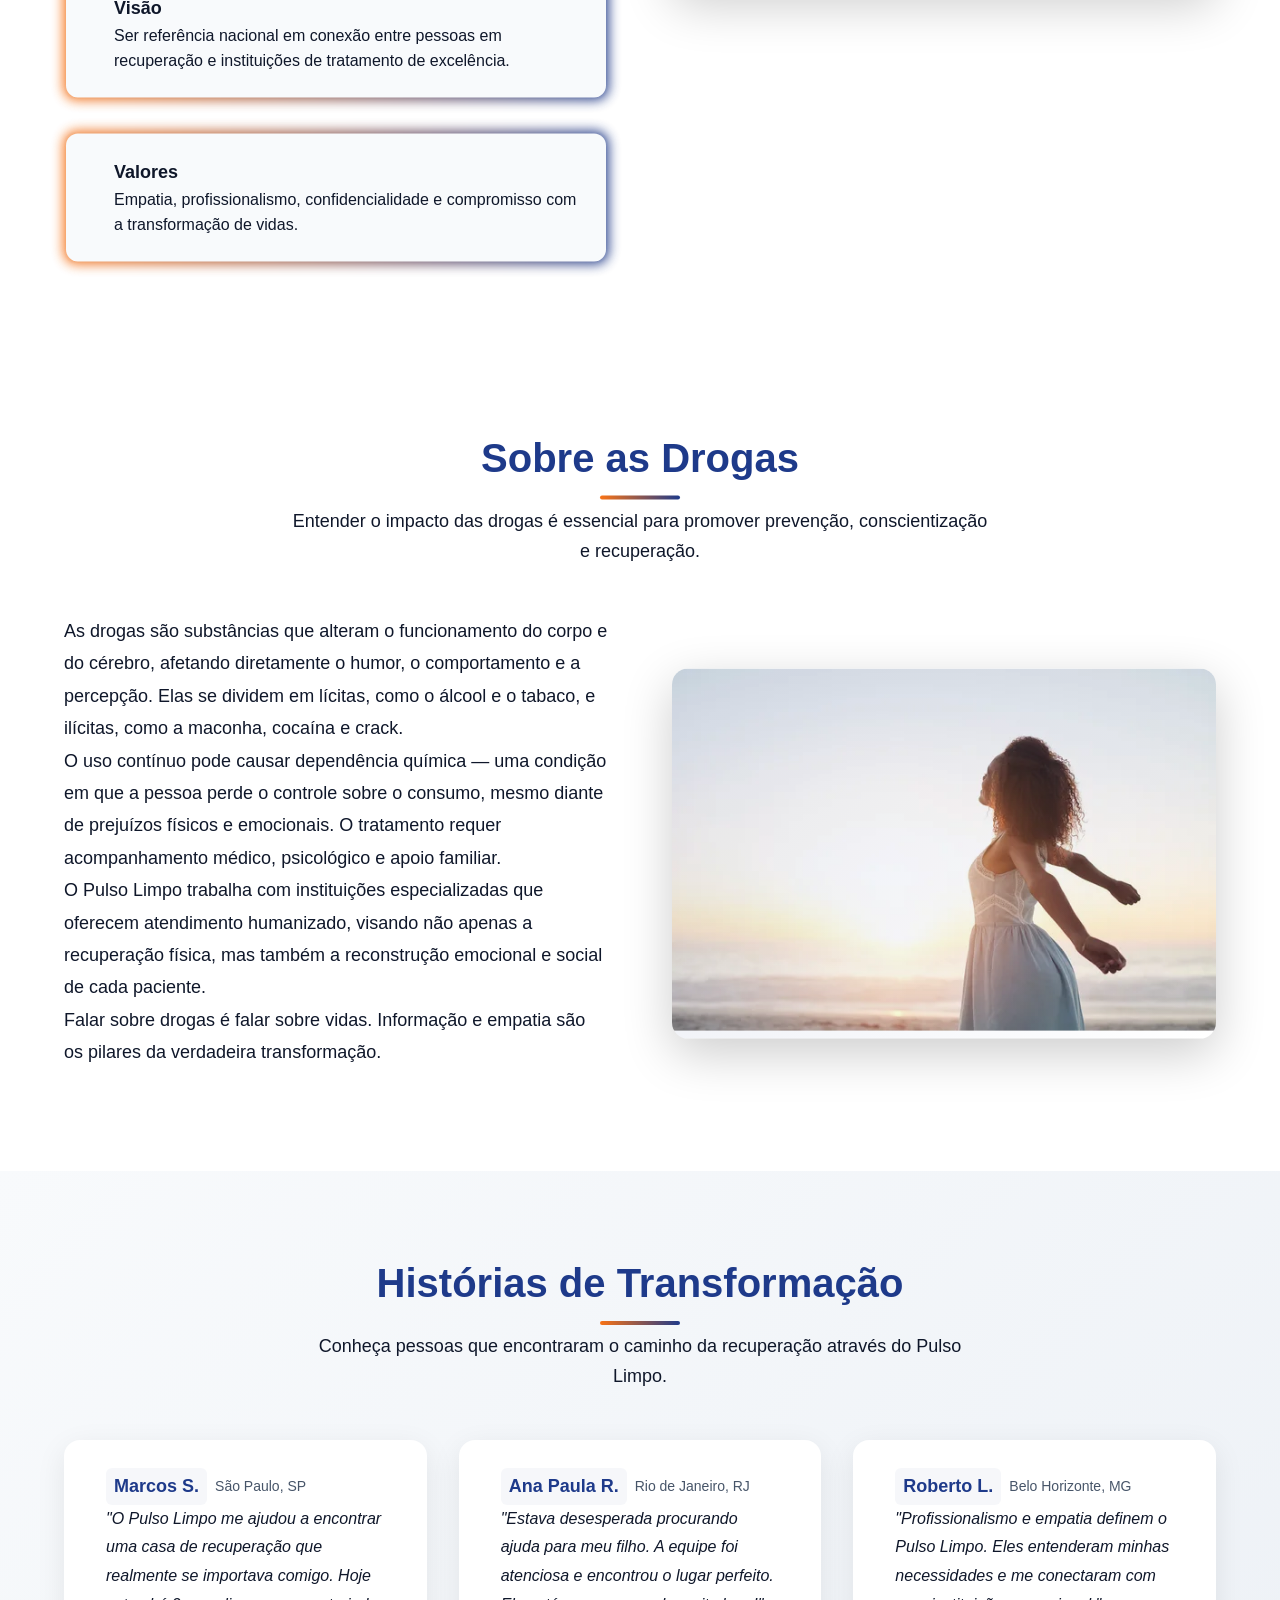
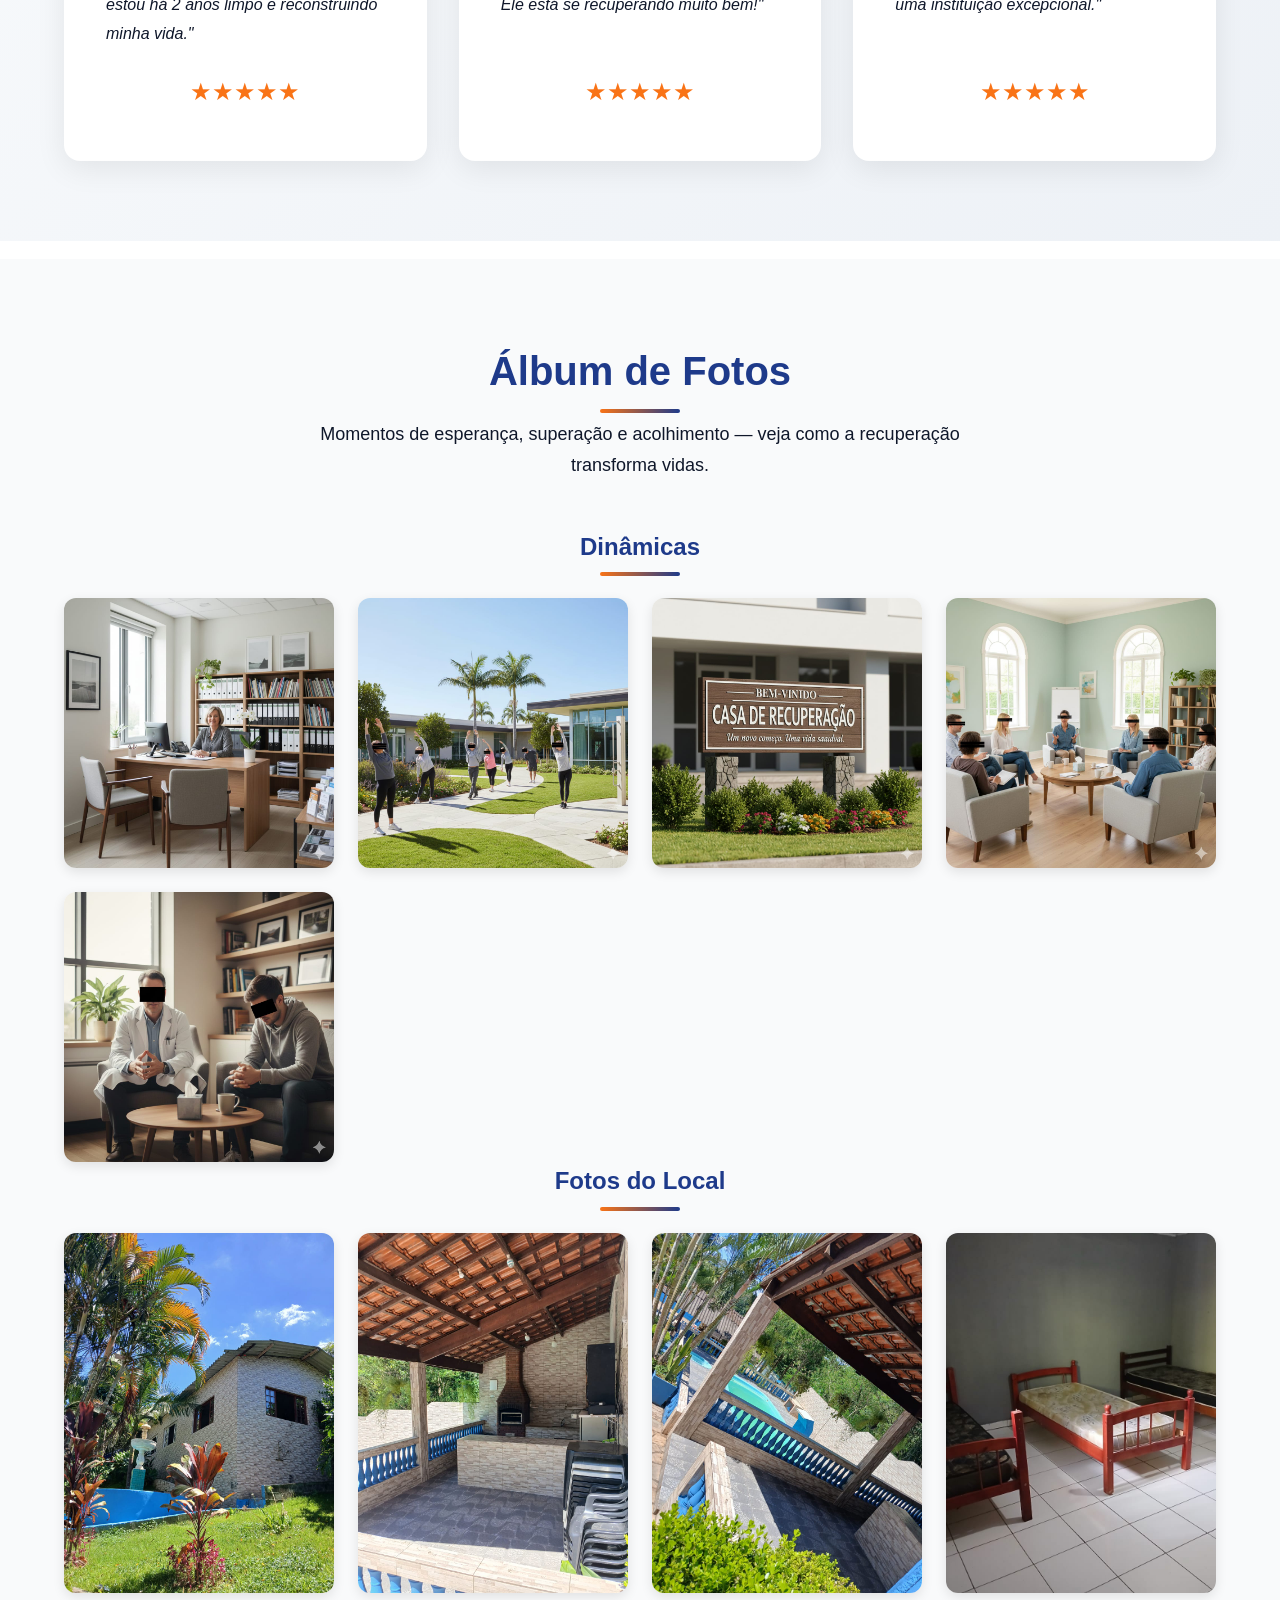
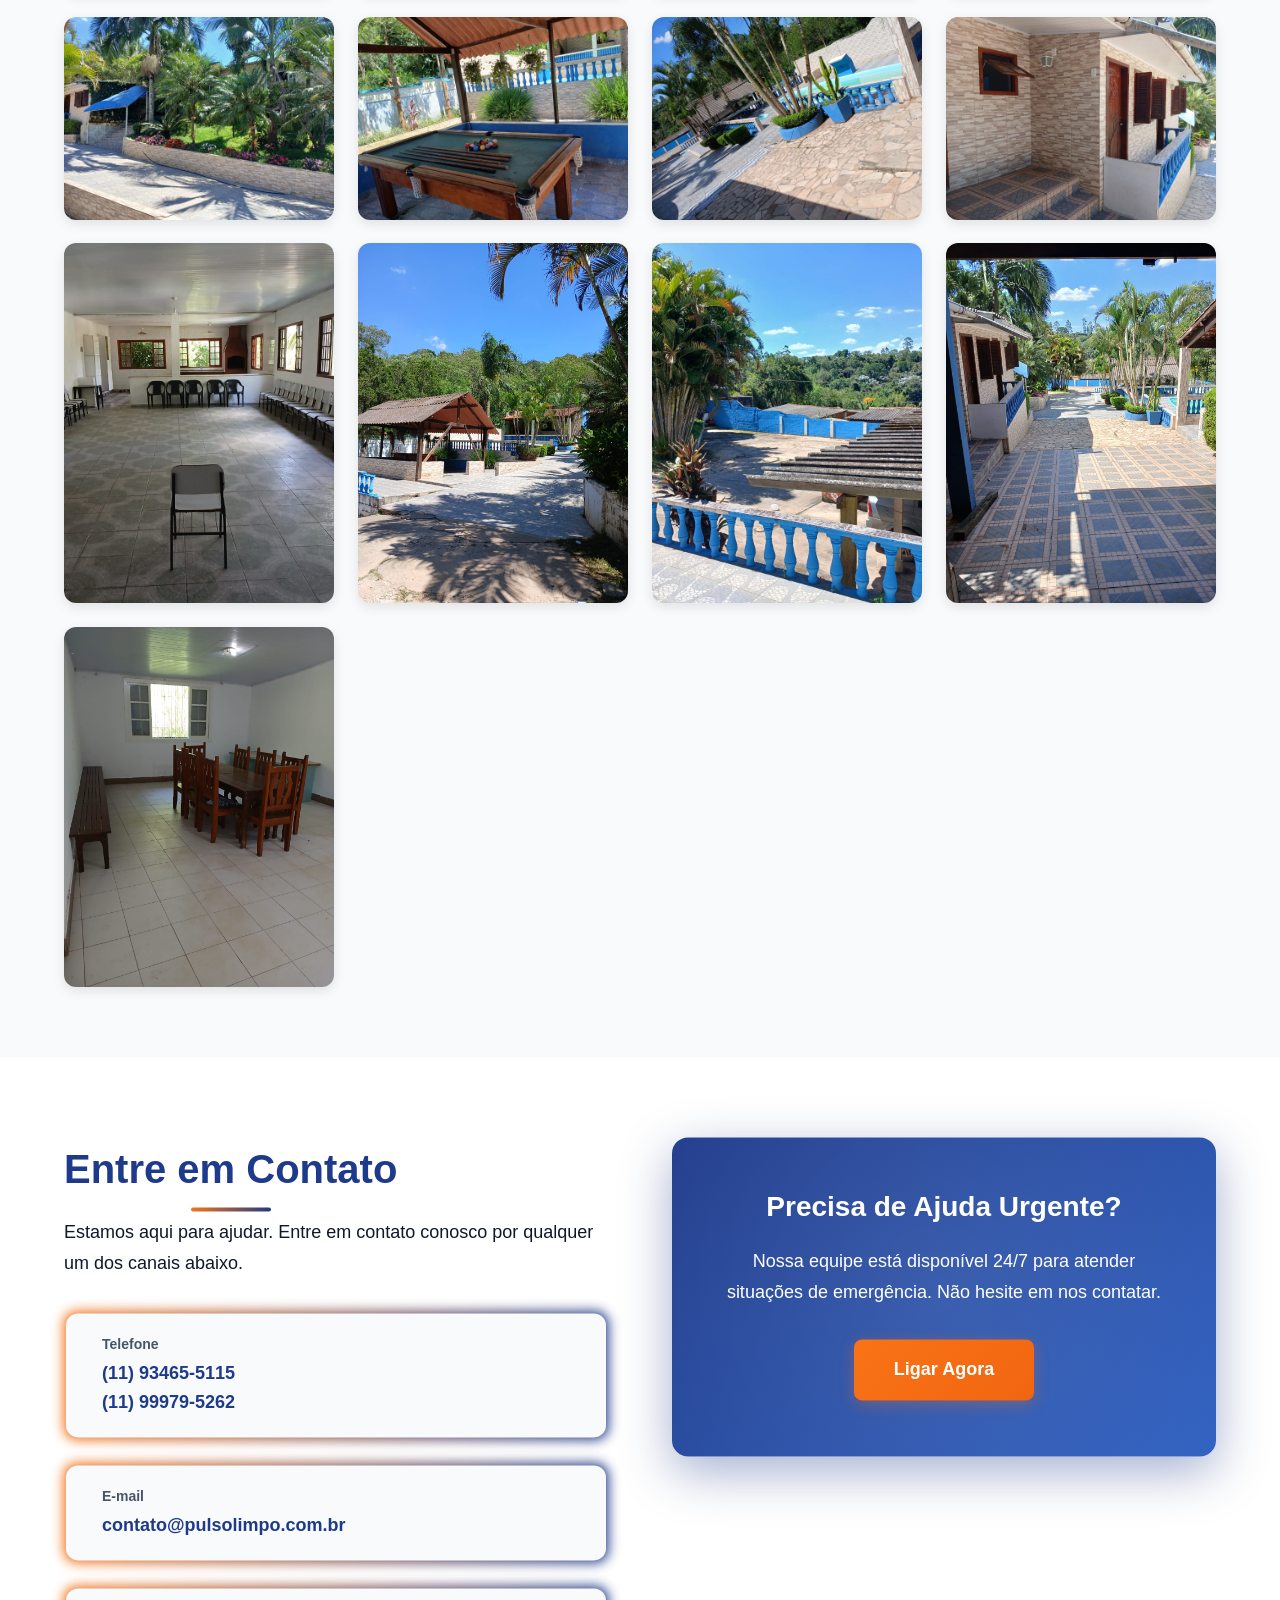
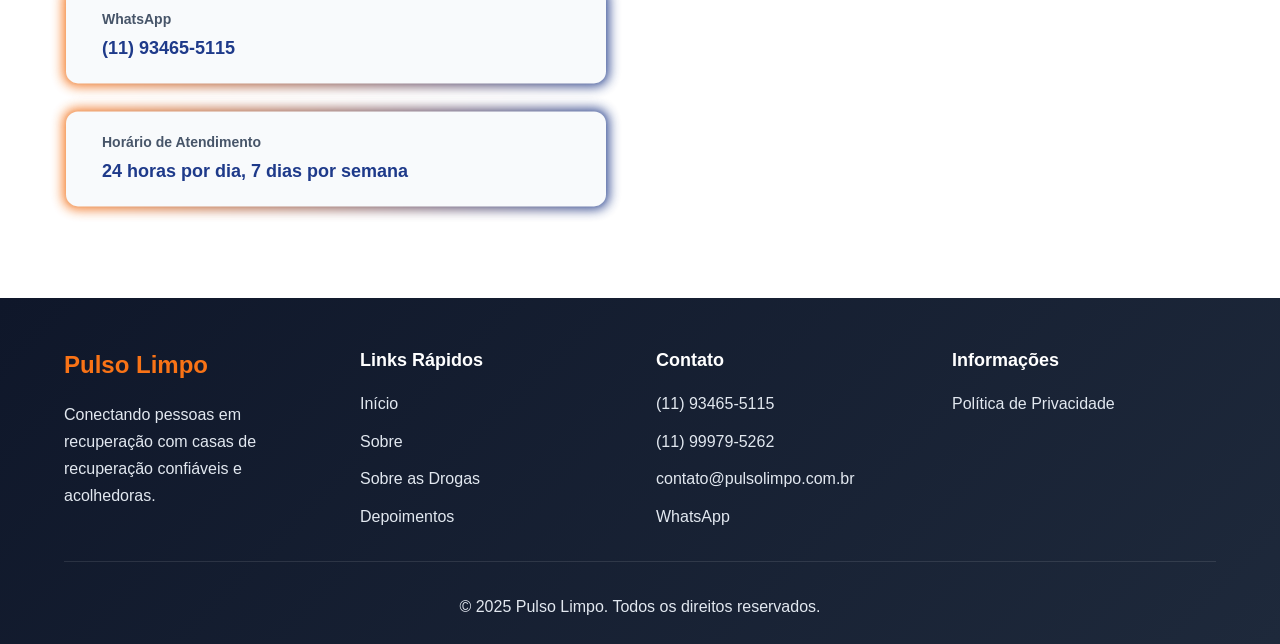
==== commit dd1848e0: "adicionei as fotos do album" ====
--- a/index.html
+++ b/index.html
@@ -23,7 +23,13 @@
             <a href="#formulario" class="nav-link">Buscar Ajuda</a>
             <a href="#depoimentos" class="nav-link">Depoimentos</a>
             <a href="#contato" class="nav-link">Contato</a>
+            <a href="#album" class="nav-link">Álbum de Fotos</a>
           </nav>
+          
+           <!-- Botão de modo escuro -->
+      <button id="darkModeToggle" class="btn btn-secondary" style="margin-left: 1rem;">
+        🌙
+      </button>
 
           <button class="mobile-menu-btn" id="mobileMenuBtn" aria-label="Menu">
             <span></span>
@@ -206,7 +212,79 @@
         </div>
       </div>
     </section>
-
+<section class="album-section" id="album">
+  <div class="container">
+    <div class="section-header">
+      <h2 class="section-title">Álbum de Fotos</h2>
+      <p class="section-description">
+        Momentos de esperança, superação e acolhimento — veja como a recuperação transforma vidas.
+      </p>
+    </div>
+
+    <h4 class="section-title1">Dinâmicas</h4>
+    <div class="album-grid">
+      <div class="album-item fade-in">
+        <img src="./assets/images/foto1.jpeg" alt="Atendimento humanizado" />
+      </div>
+      <div class="album-item fade-in">
+        <img src="./assets/images/foto2.jpeg" alt="Atividades em grupo" />
+      </div>
+      <div class="album-item fade-in">
+        <img src="./assets/images/foto3.jpeg" alt="Espaço de recuperação" />
+      </div>
+      <div class="album-item fade-in">
+        <img src="./assets/images/foto4.jpeg" alt="Apoio psicológico" />
+      </div>
+      <div class="album-item fade-in">
+        <img src="./assets/images/foto5.jpeg" alt="Equipe médica" />
+      </div>
+    </div>
+
+    <h4 class="section-title1">Fotos do Local</h4>
+    <div class="album-grid">
+      <div class="album-item fade-in">
+        <img src="./assets/images/foto6.jpeg" alt="Lado de fora" />
+      </div>
+      <div class="album-item fade-in">
+        <img src="./assets/images/foto7.jpeg" alt="Área da churrasqueira" />
+      </div>
+      <div class="album-item fade-in">
+        <img src="./assets/images/foto8.jpeg" alt="Piscina" />
+      </div>
+      <div class="album-item fade-in">
+        <img src="./assets/images/foto9.jpeg" alt="Camas" />
+      </div>
+      <div class="album-item fade-in">
+        <img src="./assets/images/foto10.jpeg" alt="Vegetação perto da Piscina" />
+      </div>
+      <div class="album-item fade-in">
+        <img src="./assets/images/foto11.jpeg" alt="Mesa de bilhar" />
+      </div>
+      <div class="album-item fade-in">
+        <img src="./assets/images/foto12.jpeg" alt="Área da Piscina"/>
+      </div>
+      <div class="album-item fade-in">
+        <img src="./assets/images/foto13.jpeg" alt="entrada da casa" />
+      </div>
+      <div class="album-item fade-in">
+        <img src="./assets/images/foto14.jpeg" alt="Sala de reunião" />
+      </div>
+      <div class="album-item fade-in">
+        <img src="./assets/images/foto15.jpeg" alt="Quiosque" />
+      </div>
+      <div class="album-item fade-in">
+        <img src="./assets/images/foto16.jpeg" alt="Parte da frente" />
+      </div>
+      <div class="album-item fade-in">
+        <img src="./assets/images/foto17.jpeg" alt="Frente da casa" />
+      </div>
+      <div class="album-item fade-in">
+        <img src="./assets/images/foto18.jpeg" alt="Sala"/>
+      </div>
+    </div>
+  </div>
+  
+</section>
     <!-- Contact Section -->
     <section class="contact-section" id="contato">
       <div class="container">
--- a/styles.css
+++ b/styles.css
@@ -669,7 +669,7 @@
   z-index: 2;
 }
 
-.form-section .section-title {
+.form-section .section-title .section-title1 {
   display: inline-block;
 }
 
@@ -681,9 +681,32 @@
   position: relative;
   display: inline-block;
 }
+.section-title1 {
+  text-align: center;
+  font-size: 1.5rem;
+  font-weight: 700;
+  color: var(--color-primary);
+  margin-bottom: 1rem;
+  position: relative;
+    display: block;
+  margin: 0 auto;
+}
 
 /* Added underline animation to section titles */
-.section-title::after {
+.section-title1::after {
+  content: "";
+  position: absolute;
+  bottom: -10px;
+  left: 50%;
+  transform: translateX(-50%);
+  width: 80px;
+  height: 4px;
+  background: linear-gradient(90deg, var(--color-accent), var(--color-primary));
+  border-radius: 2px;
+}
+
+
+.section-title::after { 
   content: "";
   position: absolute;
   bottom: -10px;
@@ -1036,12 +1059,12 @@
 }
 
 /* Hover para títulos na seção de contato e CTA */
-.contact-section .section-title,
+.contact-section .section-title .section-title1,
 .cta-card .cta-title {
   transition: transform 180ms ease, color 180ms ease;
 }
 
-.contact-section .section-title:hover,
+.contact-section .section-title:hover .section-title1:hover,
 .cta-card:hover .cta-title {
   transform: scale(1.06);
   color: var(--color-accent);
@@ -1049,7 +1072,7 @@
 
 @media (prefers-reduced-motion: reduce) {
   .feature-title,
-  .contact-section .section-title,
+  .contact-section .section-title .section-title1,
   .cta-card .cta-title {
     transform: none !important;
     transition: none !important;
@@ -1753,6 +1776,10 @@
     font-size: 2rem;
   }
 
+  .section-title1 {
+    font-size: 1rem;
+  }
+
   .about-grid,
   .contact-grid {
     grid-template-columns: 1fr;
@@ -1781,9 +1808,14 @@
     font-size: 1.75rem;
   }
 
-  .section-title {
+  .section-title  {
     font-size: 1.75rem;
   }
+
+  .section-title  {
+    font-size: 0.75rem;
+  }
+
 
   .testimonials-grid {
     grid-template-columns: 1fr;
@@ -1824,4 +1856,79 @@
   -webkit-text-fill-color: transparent;
   animation: gradientShift 3s ease infinite;
   line-height: 1;
-}+}
+.album-section {
+  background: #f9fafb;
+  padding: 5rem 0;
+}
+
+.album-grid {
+  display: grid;
+  grid-template-columns: repeat(auto-fit, minmax(250px, 1fr));
+  gap: 1.5rem;
+  margin-top: 2rem;
+}
+
+.album-item {
+  overflow: hidden;
+  border-radius: 12px;
+  box-shadow: 0 4px 12px rgba(0, 0, 0, 0.1);
+  transition: transform 0.4s ease, box-shadow 0.4s ease;
+}
+
+.album-item img {
+  width: 100%;
+  height: 100%;
+  object-fit: cover;
+  display: block;
+  transition: transform 0.5s ease;
+}
+
+
+.fade-in {
+  opacity: 0;
+  transform: scale(0.95);
+  animation: fadeZoom 0.8s ease forwards;
+}
+
+@keyframes fadeZoom {
+  from {
+    opacity: 0;
+    transform: scale(0.95);
+  }
+  to {
+    opacity: 1;
+    transform: scale(1);
+  }
+}
+/* ======== MODO ESCURO ======== */
+body.dark-mode {
+  background-color: #0f172a;
+  color: #e2e8f0;
+}
+
+body.dark-mode .header,
+body.dark-mode .footer {
+  background: #1e293b;
+  color: #f1f5f9;
+}
+
+body.dark-mode .section-title .section-title1,
+body.dark-mode .section-description {
+  color: #f8fafc;
+}
+
+body.dark-mode .btn-primary {
+  background: #334155;
+  color: #f8fafc;
+}
+
+body.dark-mode .btn-secondary {
+  background: #475569;
+  color: #f8fafc;
+}
+
+body.dark-mode .nav-link {
+  color: #e2e8f0;
+}
+
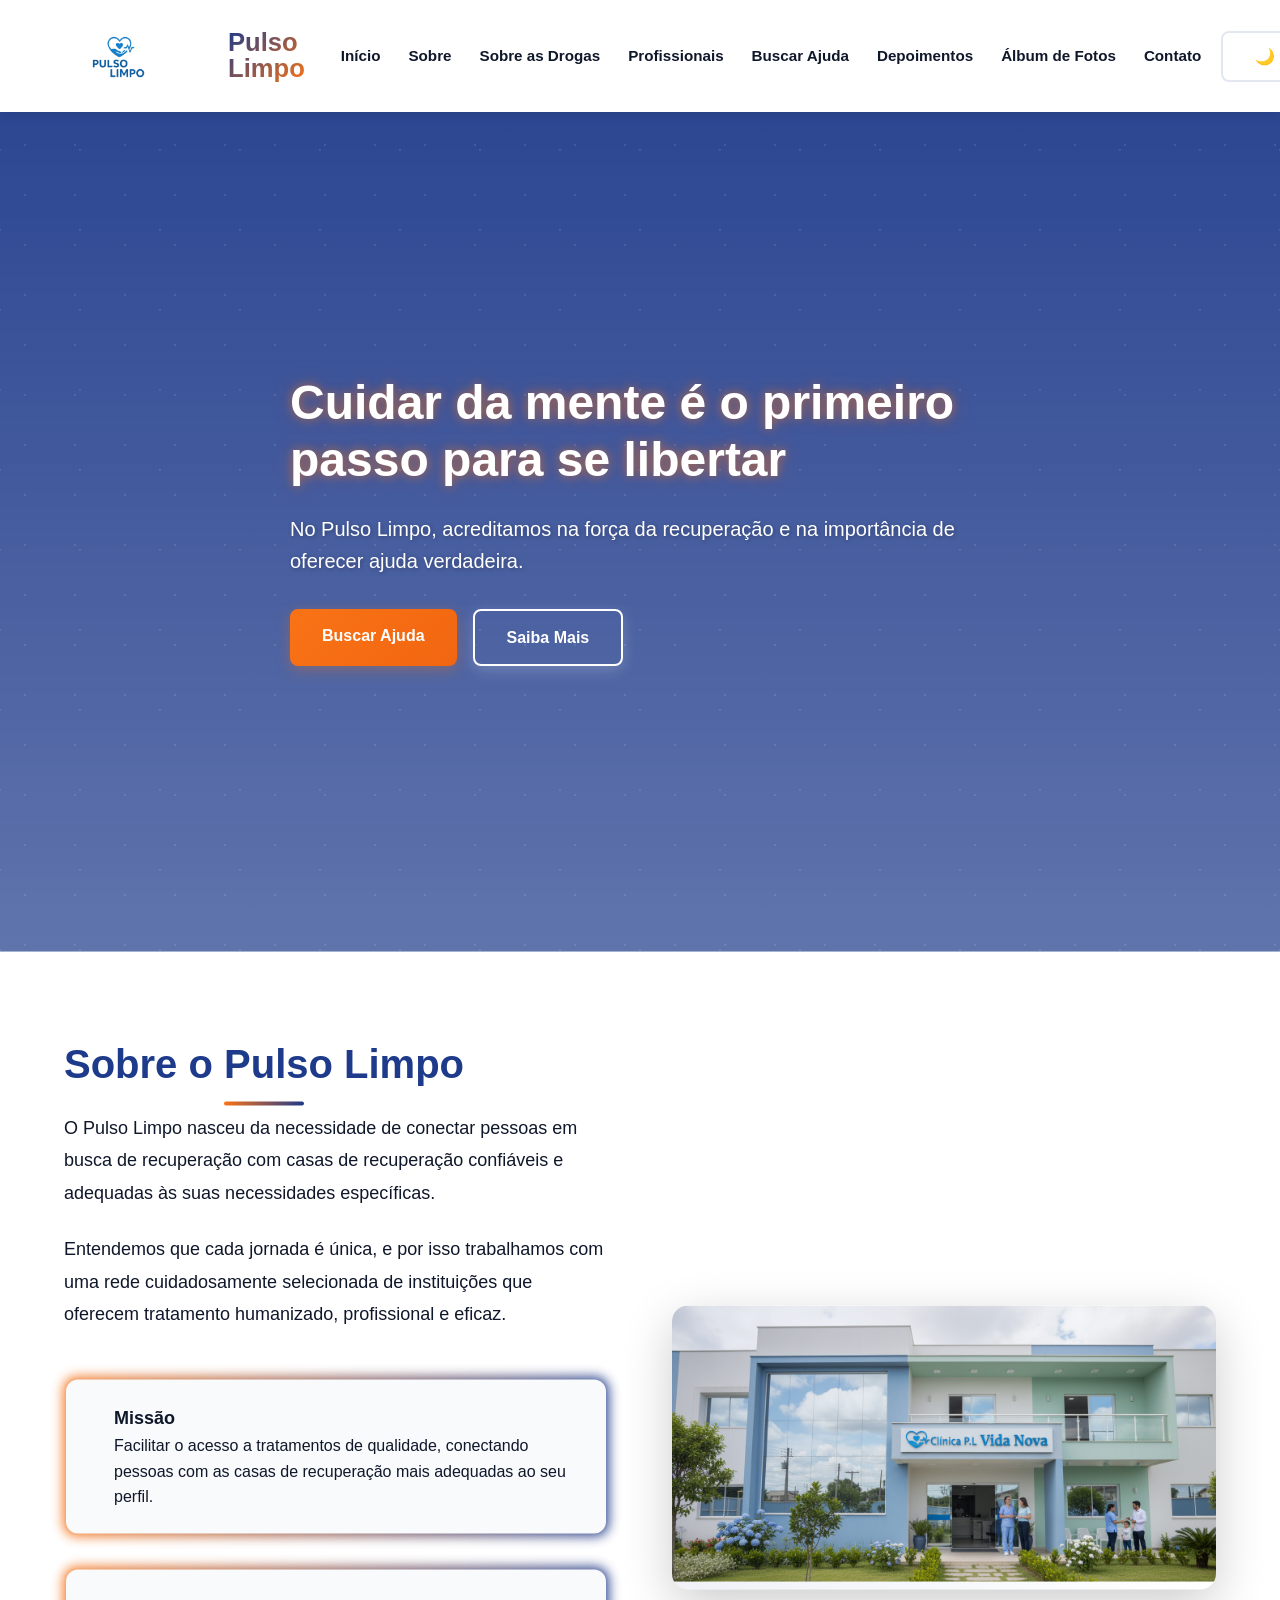
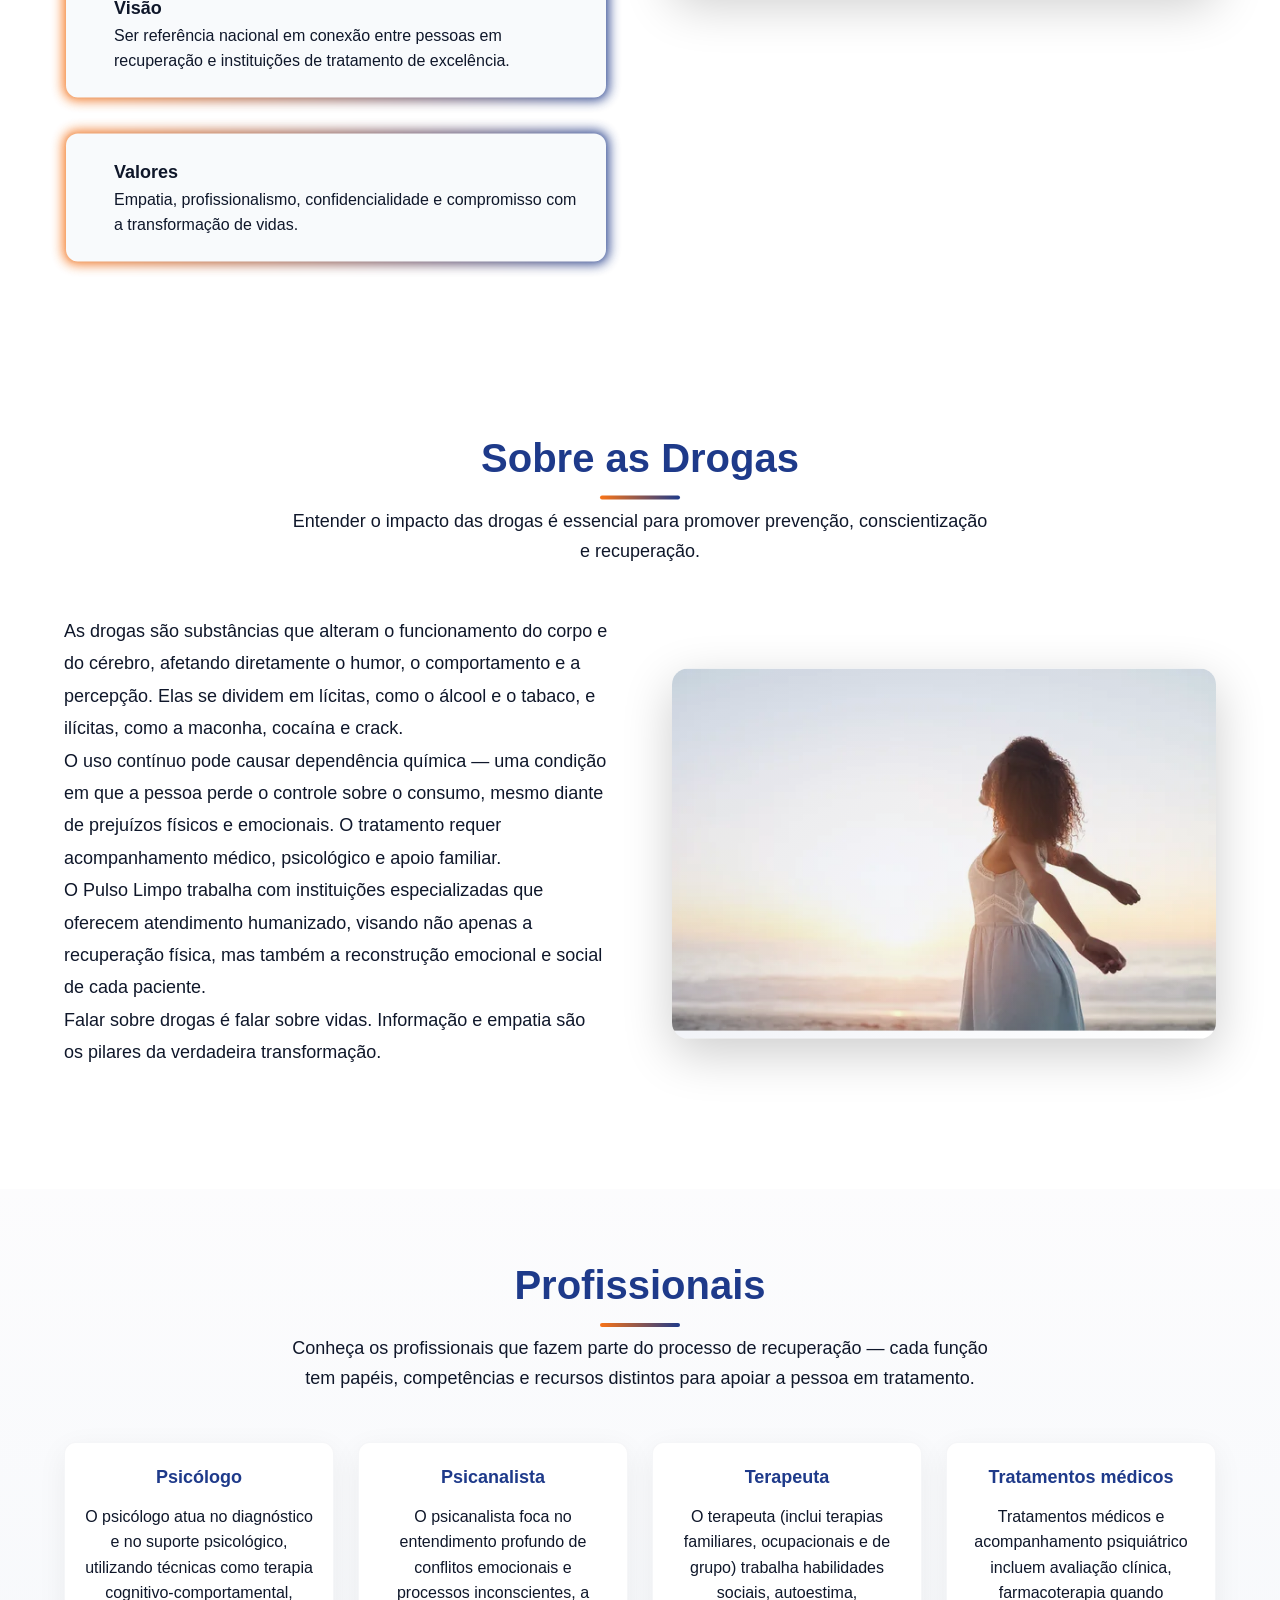
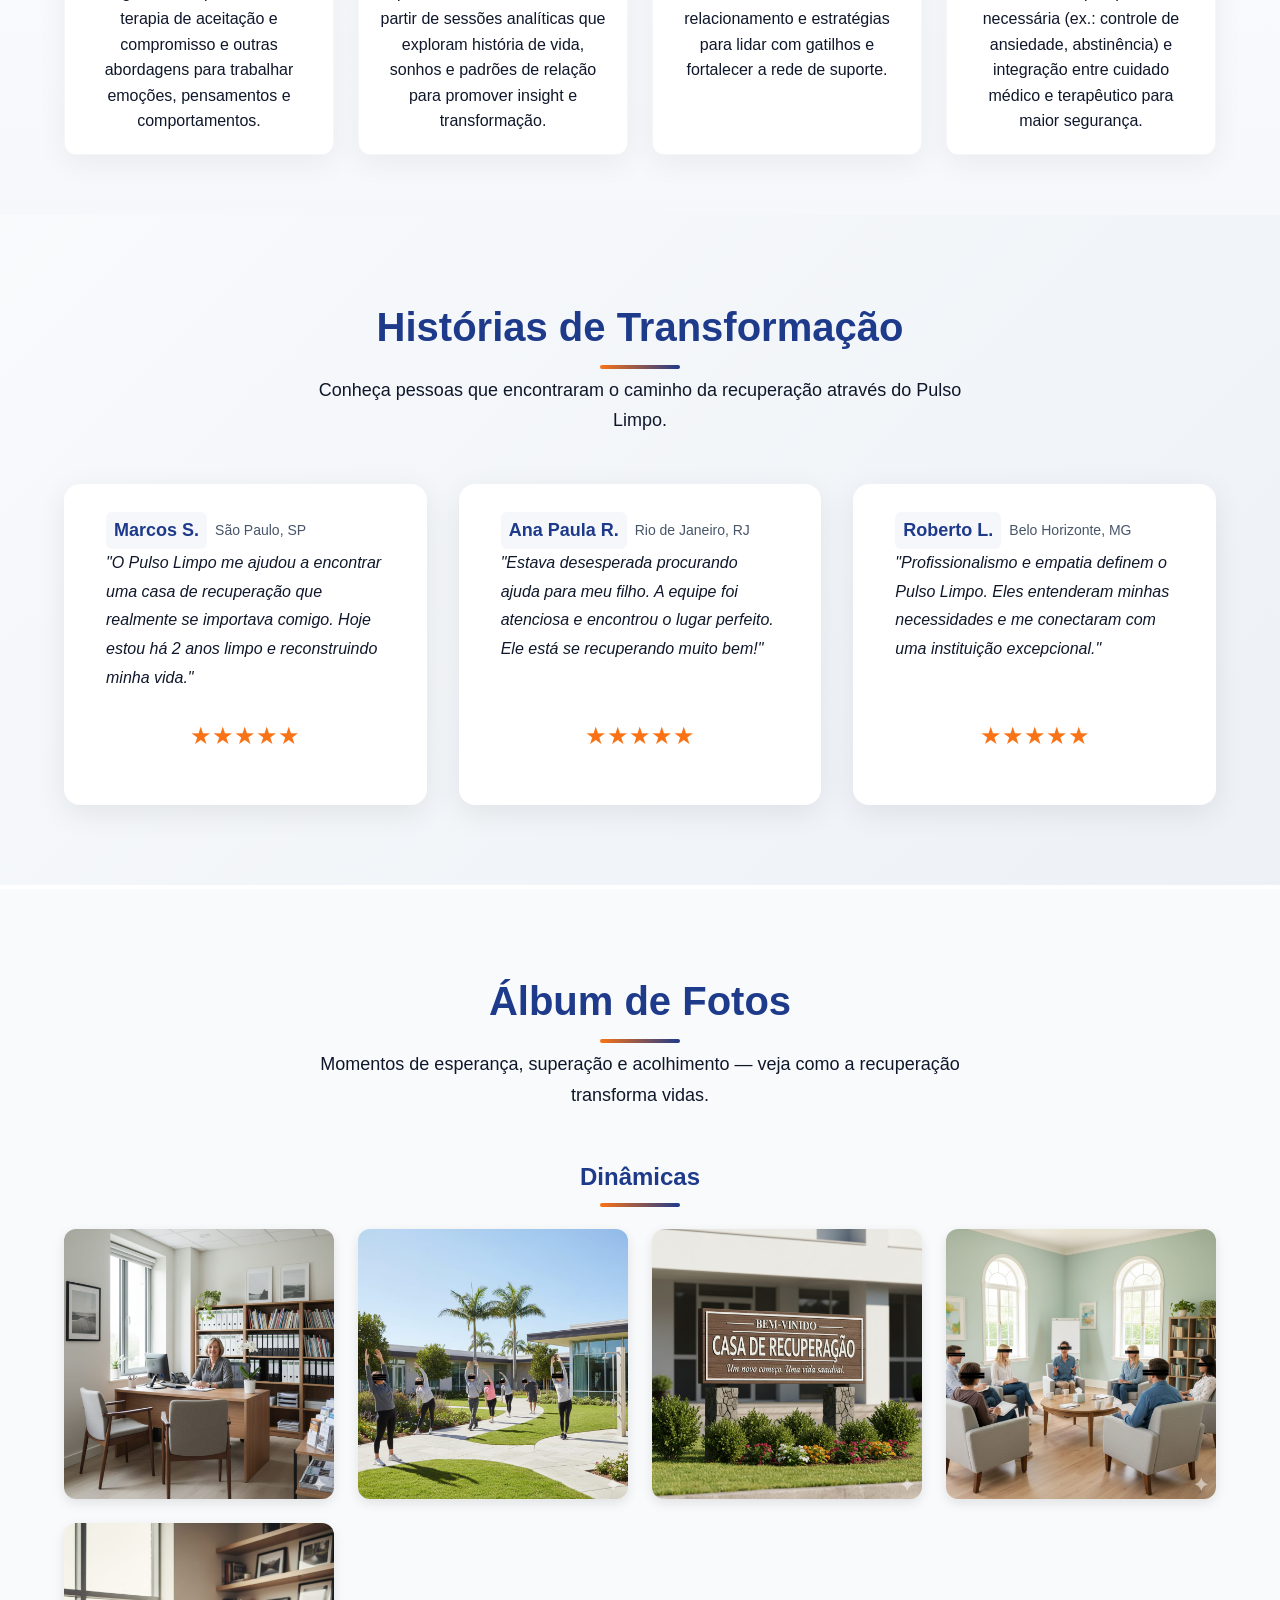
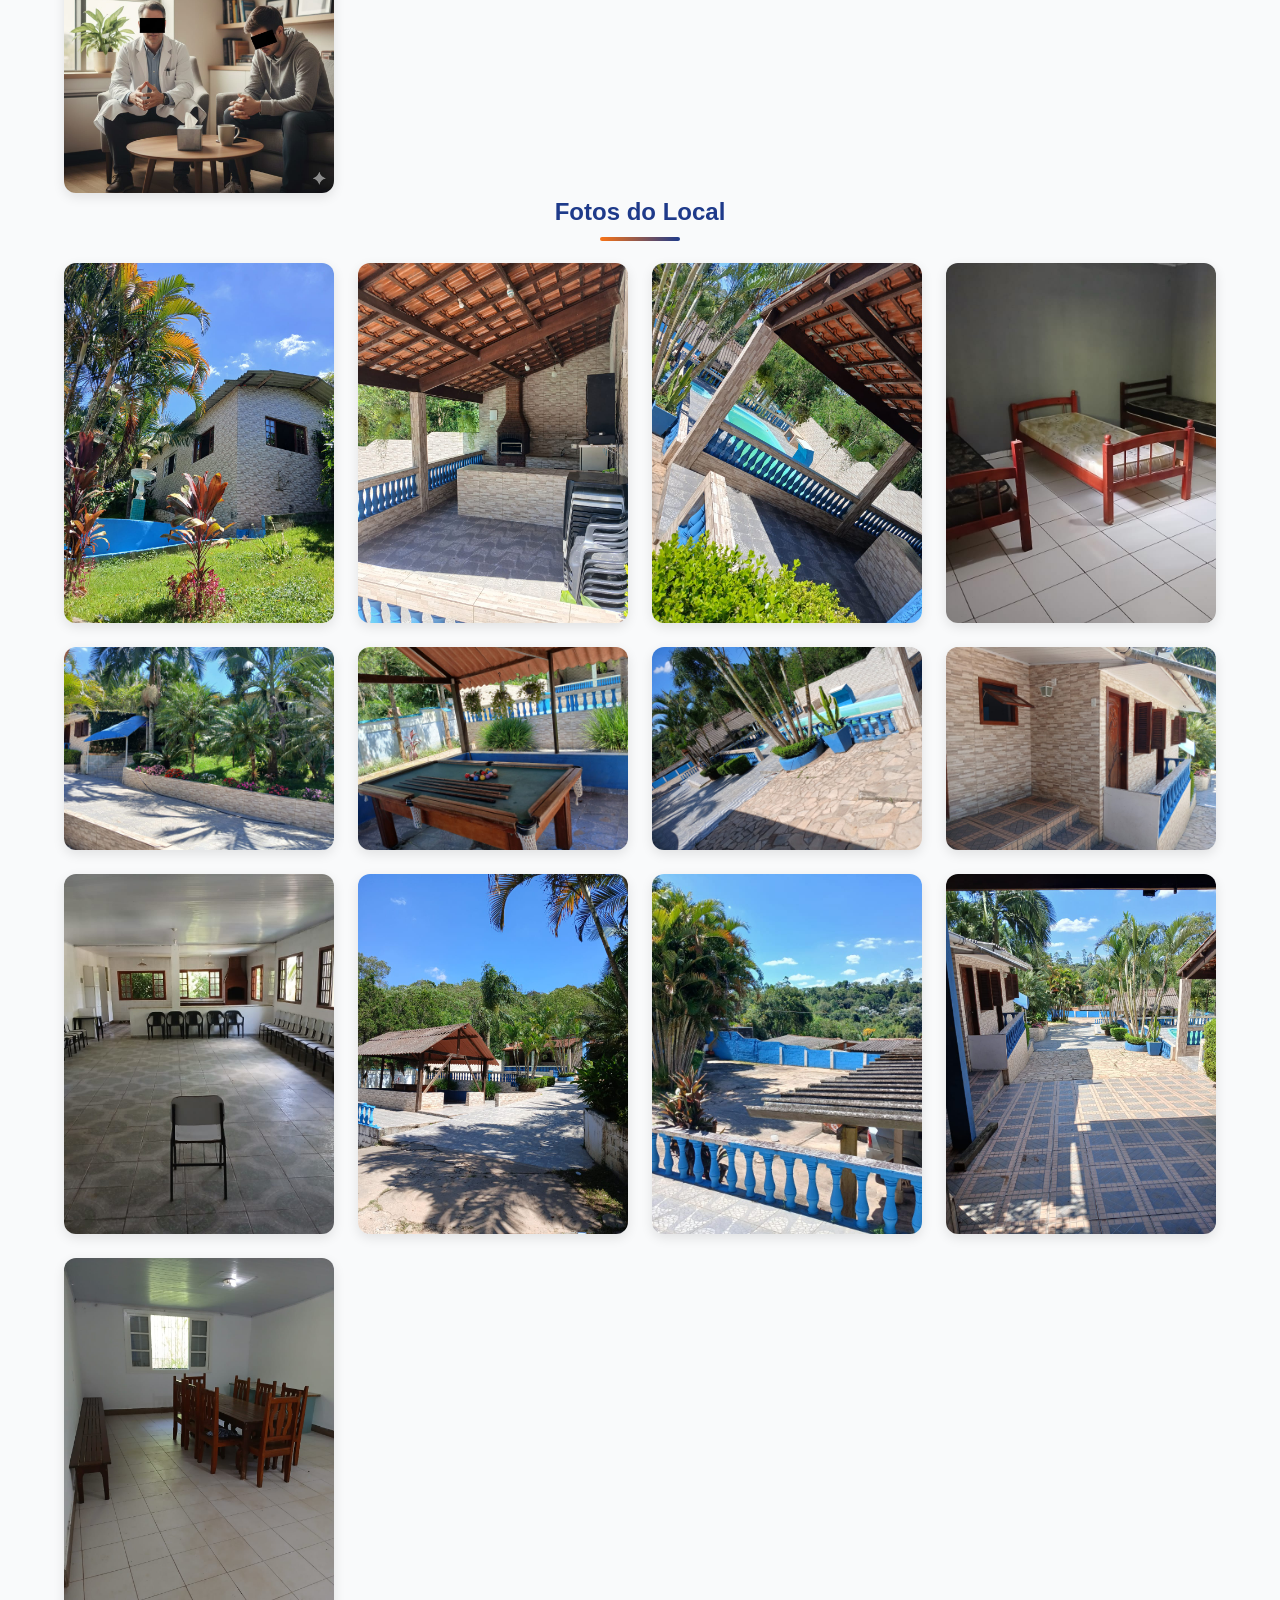
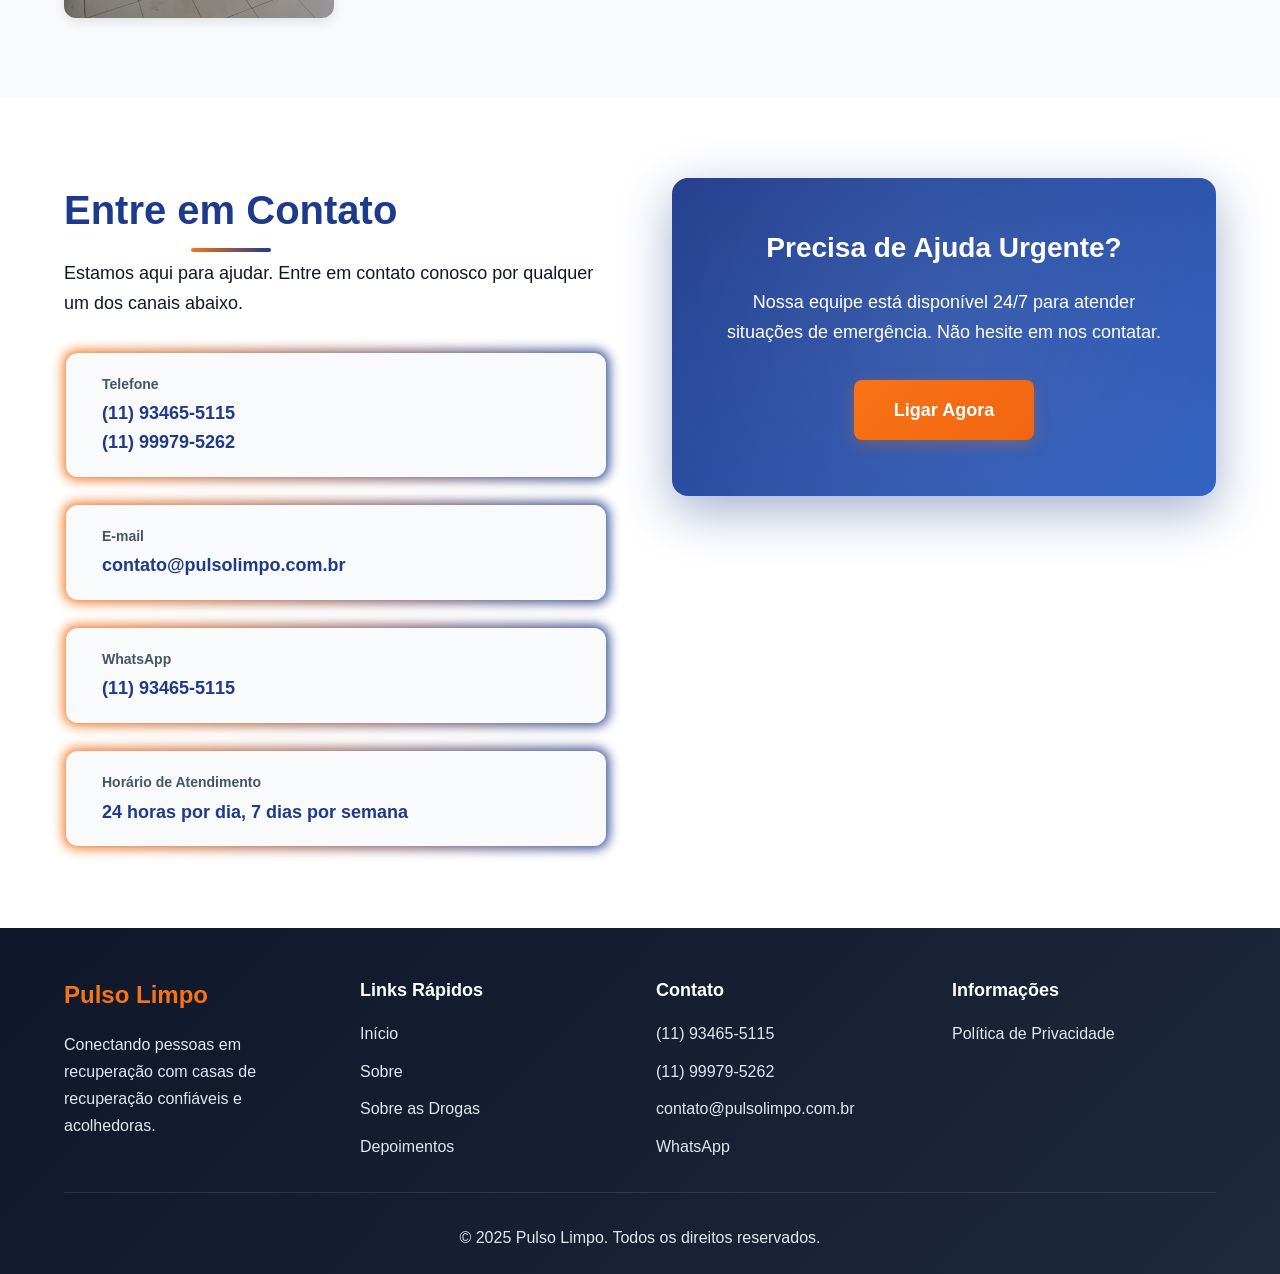
==== commit ea14ba91: "coisas" ====
--- a/index.html
+++ b/index.html
@@ -20,14 +20,15 @@
             <a href="#inicio" class="nav-link">Início</a>
             <a href="#sobre" class="nav-link">Sobre</a>
             <a href="#drogas" class="nav-link">Sobre as Drogas</a>
+            <a href="#profissionais" class="nav-link">Profissionais</a>
             <a href="#formulario" class="nav-link">Buscar Ajuda</a>
             <a href="#depoimentos" class="nav-link">Depoimentos</a>
+            <a href="#album" class="nav-link">Álbum de Fotos</a>
             <a href="#contato" class="nav-link">Contato</a>
-            <a href="#album" class="nav-link">Álbum de Fotos</a>
           </nav>
           
            <!-- Botão de modo escuro -->
-      <button id="darkModeToggle" class="btn btn-secondary" style="margin-left: 1rem;">
+      <button id="darkModeToggle" class="btn btn-secondary" title="Alternar modo claro/escuro" aria-label="Alternar modo escuro" style="margin-left: 1rem;">
         🌙
       </button>
 
@@ -154,6 +155,43 @@
       </div>
     </section>
 
+    <!-- Professionals Section -->
+<section class="professionals-section" id="profissionais">
+  <div class="container">
+    <div class="section-header">
+      <h2 class="section-title">Profissionais</h2>
+      <p class="section-description">Conheça os profissionais que fazem parte do processo de recuperação — cada função tem papéis, competências e recursos distintos para apoiar a pessoa em tratamento.</p>
+    </div>
+
+    <div class="professional-grid">
+      <div class="professional-card">
+        <h3>Psicólogo</h3>
+        <!-- icon removed (was decorative) -->
+        <p>O psicólogo atua no diagnóstico e no suporte psicológico, utilizando técnicas como terapia cognitivo-comportamental, terapia de aceitação e compromisso e outras abordagens para trabalhar emoções, pensamentos e comportamentos.</p>
+      </div>
+
+      <div class="professional-card">
+        <h3>Psicanalista</h3>
+        <!-- icon removed (was decorative) -->
+        <p>O psicanalista foca no entendimento profundo de conflitos emocionais e processos inconscientes, a partir de sessões analíticas que exploram história de vida, sonhos e padrões de relação para promover insight e transformação.</p>
+      </div>
+
+      <div class="professional-card">
+        <h3>Terapeuta</h3>
+        <!-- icon removed (was decorative) -->
+        <p>O terapeuta (inclui terapias familiares, ocupacionais e de grupo) trabalha habilidades sociais, autoestima, relacionamento e estratégias para lidar com gatilhos e fortalecer a rede de suporte.</p>
+      </div>
+
+      <div class="professional-card">
+        <h3>Tratamentos médicos</h3>
+        <!-- icon removed (was decorative) -->
+        <p>Tratamentos médicos e acompanhamento psiquiátrico incluem avaliação clínica, farmacoterapia quando necessária (ex.: controle de ansiedade, abstinência) e integração entre cuidado médico e terapêutico para maior segurança.</p>
+      </div>
+    </div>
+
+  </div>
+</section>
+
     <!-- Testimonials Section -->
     <section class="testimonials-section" id="depoimentos">
       <div class="container">
@@ -223,68 +261,88 @@
 
     <h4 class="section-title1">Dinâmicas</h4>
     <div class="album-grid">
-      <div class="album-item fade-in">
+      <div class="album-item fade-in" data-title="Atendimento humanizado" tabindex="0">
         <img src="./assets/images/foto1.jpeg" alt="Atendimento humanizado" />
-      </div>
-      <div class="album-item fade-in">
+        <div class="album-caption">Atendimento humanizado</div>
+      </div>
+      <div class="album-item fade-in" data-title="Atividades em grupo" tabindex="0">
         <img src="./assets/images/foto2.jpeg" alt="Atividades em grupo" />
-      </div>
-      <div class="album-item fade-in">
+        <div class="album-caption">Atividades em grupo</div>
+      </div>
+      <div class="album-item fade-in" data-title="Espaço de recuperação" tabindex="0">
         <img src="./assets/images/foto3.jpeg" alt="Espaço de recuperação" />
-      </div>
-      <div class="album-item fade-in">
+        <div class="album-caption">Espaço de recuperação</div>
+      </div>
+      <div class="album-item fade-in" data-title="Apoio psicológico" tabindex="0">
         <img src="./assets/images/foto4.jpeg" alt="Apoio psicológico" />
-      </div>
-      <div class="album-item fade-in">
+        <div class="album-caption">Apoio psicológico</div>
+      </div>
+      <div class="album-item fade-in" data-title="Equipe médica" tabindex="0">
         <img src="./assets/images/foto5.jpeg" alt="Equipe médica" />
+        <div class="album-caption">Equipe médica</div>
       </div>
     </div>
 
     <h4 class="section-title1">Fotos do Local</h4>
     <div class="album-grid">
-      <div class="album-item fade-in">
+      <div class="album-item fade-in" data-title="Lado de fora" tabindex="0">
         <img src="./assets/images/foto6.jpeg" alt="Lado de fora" />
-      </div>
-      <div class="album-item fade-in">
+        <div class="album-caption">Lado de fora</div>
+      </div>
+      <div class="album-item fade-in" data-title="Área da churrasqueira" tabindex="0">
         <img src="./assets/images/foto7.jpeg" alt="Área da churrasqueira" />
-      </div>
-      <div class="album-item fade-in">
+        <div class="album-caption">Área da churrasqueira</div>
+      </div>
+      <div class="album-item fade-in" data-title="Piscina" tabindex="0">
         <img src="./assets/images/foto8.jpeg" alt="Piscina" />
-      </div>
-      <div class="album-item fade-in">
+        <div class="album-caption">Piscina</div>
+      </div>
+      <div class="album-item fade-in" data-title="Camas" tabindex="0">
         <img src="./assets/images/foto9.jpeg" alt="Camas" />
-      </div>
-      <div class="album-item fade-in">
+        <div class="album-caption">Camas</div>
+      </div>
+      <div class="album-item fade-in" data-title="Vegetação perto da Piscina" tabindex="0">
         <img src="./assets/images/foto10.jpeg" alt="Vegetação perto da Piscina" />
-      </div>
-      <div class="album-item fade-in">
+        <div class="album-caption">Vegetação perto da Piscina</div>
+      </div>
+      <div class="album-item fade-in" data-title="Mesa de bilhar" tabindex="0">
         <img src="./assets/images/foto11.jpeg" alt="Mesa de bilhar" />
-      </div>
-      <div class="album-item fade-in">
+        <div class="album-caption">Mesa de bilhar</div>
+      </div>
+      <div class="album-item fade-in" data-title="Área da Piscina" tabindex="0">
         <img src="./assets/images/foto12.jpeg" alt="Área da Piscina"/>
-      </div>
-      <div class="album-item fade-in">
+        <div class="album-caption">Área da Piscina</div>
+      </div>
+      <div class="album-item fade-in" data-title="Entrada da casa" tabindex="0">
         <img src="./assets/images/foto13.jpeg" alt="entrada da casa" />
-      </div>
-      <div class="album-item fade-in">
+        <div class="album-caption">Entrada da casa</div>
+      </div>
+      <div class="album-item fade-in" data-title="Sala de reunião" tabindex="0">
         <img src="./assets/images/foto14.jpeg" alt="Sala de reunião" />
-      </div>
-      <div class="album-item fade-in">
+        <div class="album-caption">Sala de reunião</div>
+      </div>
+      <div class="album-item fade-in" data-title="Quiosque" tabindex="0">
         <img src="./assets/images/foto15.jpeg" alt="Quiosque" />
-      </div>
-      <div class="album-item fade-in">
+        <div class="album-caption">Quiosque</div>
+      </div>
+      <div class="album-item fade-in" data-title="Parte da frente" tabindex="0">
         <img src="./assets/images/foto16.jpeg" alt="Parte da frente" />
-      </div>
-      <div class="album-item fade-in">
+        <div class="album-caption">Parte da frente</div>
+      </div>
+      <div class="album-item fade-in" data-title="Frente da casa" tabindex="0">
         <img src="./assets/images/foto17.jpeg" alt="Frente da casa" />
-      </div>
-      <div class="album-item fade-in">
+        <div class="album-caption">Frente da casa</div>
+      </div>
+      <div class="album-item fade-in" data-title="Sala" tabindex="0">
         <img src="./assets/images/foto18.jpeg" alt="Sala"/>
+        <div class="album-caption">Sala</div>
       </div>
     </div>
   </div>
   
 </section>
+
+<!-- (professionals section moved earlier) -->
     <!-- Contact Section -->
     <section class="contact-section" id="contato">
       <div class="container">
--- a/styles.css
+++ b/styles.css
@@ -18,6 +18,26 @@
   --font-family: "Poppins", sans-serif;
 
   --transition: all 0.3s ease;
+  /* sensible defaults for page/surface so we can switch easily in dark mode */
+  --bg-page: var(--color-white);
+  --bg-surface: var(--color-white);
+}
+
+/* Dark theme overrides (applies when <html> has the class .dark) */
+.dark {
+  --color-primary: #a5b4fc;
+  --color-primary-light: #93c5fd;
+  --color-accent: #fb923c;
+
+  /* force readable white text for dark mode */
+  --color-dark: #ffffff;
+  --color-light: #0b1220;
+  --color-white: #0b1220;
+  --color-gray: #ffffff;
+  --color-gray-light: #1f2937;
+
+  --bg-page: #05060a;
+  --bg-surface: #0b1220;
 }
 
 html {
@@ -70,7 +90,7 @@
   font-family: var(--font-family);
   line-height: 1.6;
   color: var(--color-dark);
-  background-color: var(--color-white);
+  background-color: var(--bg-page, var(--color-white));
 }
 
 .container {
@@ -358,7 +378,7 @@
   top: 0;
   left: 0;
   right: 0;
-  background-color: var(--color-white);
+  background-color: var(--bg-surface, var(--color-white));
   box-shadow: 0 2px 10px rgba(0, 0, 0, 0.1);
   z-index: 1000;
   transition: var(--transition);
@@ -375,7 +395,14 @@
   bottom: 0;
   background: rgba(255, 255, 255, 0.95);
   backdrop-filter: blur(10px);
+  transition: background 300ms ease, backdrop-filter 300ms ease;
   z-index: -1;
+}
+
+/* Dark header surface when dark mode is active */
+.dark .header::before {
+  background: rgba(6, 8, 14, 0.75);
+  backdrop-filter: blur(6px) brightness(0.9);
 }
 
 .header-content {
@@ -411,13 +438,22 @@
 
 .nav {
   display: flex;
-  gap: 2rem;
+  gap: 1.25rem;
+  align-items: center;
+  justify-content: center; /* center the links between logo and buttons */
+  flex: 1 1 auto; /* allow nav to fill space so links stay centered */
+  white-space: nowrap; /* keep links in single line */
+  flex-wrap: nowrap;
+  overflow: visible;
 }
 
 .nav-link {
   text-decoration: none;
   color: var(--color-dark);
   font-weight: 600;
+  display: inline-block;
+  padding: 0.5rem 0.25rem;
+  font-size: 0.95rem;
   transition: var(--transition);
   position: relative;
   animation: fadeInDown 0.6s ease;
@@ -632,8 +668,22 @@
   box-shadow: 0 4px 15px rgba(255, 255, 255, 0.2);
 }
 
+/* Header-specific secondary buttons (e.g. dark-mode toggle) should be visible on light header */
+.header .btn-secondary {
+  color: var(--color-primary);
+  border-color: rgba(30, 58, 138, 0.12);
+  background: transparent;
+  box-shadow: none;
+}
+
+.dark .header .btn-secondary {
+  color: var(--color-white);
+  border-color: rgba(255,255,255,0.12);
+  box-shadow: 0 4px 15px rgba(255,255,255,0.06);
+}
+
 .btn-secondary:hover {
-  background-color: var(--color-white);
+  background-color: var(--bg-surface);
   color: var(--color-primary);
   transform: translateY(-3px) scale(1.05);
   box-shadow: 0 12px 25px rgba(255, 255, 255, 0.3);
@@ -733,8 +783,13 @@
   animation: gradientShift 15s ease infinite;
 }
 
+/* Dark variant for the gradient form-section */
+.dark .form-section {
+  background: linear-gradient(135deg, rgba(6,8,14,0.85) 0%, rgba(11,16,26,0.94) 100%);
+}
+
 .form {
-  background-color: var(--color-white);
+  background-color: var(--bg-surface);
   padding: 3rem;
   border-radius: 16px;
   box-shadow: 
@@ -932,7 +987,7 @@
   display: none;
   text-align: center;
   padding: 3rem;
-  background-color: var(--color-white);
+  background-color: var(--bg-surface);
   border-radius: 16px;
   box-shadow: 0 10px 40px rgba(0, 0, 0, 0.1);
   animation: scaleIn 0.5s ease;
@@ -974,7 +1029,7 @@
 /* About Section */
 .about-section {
   padding: 5rem 0;
-  background-color: var(--color-white);
+  background-color: var(--bg-surface);
 }
 
 .about-grid {
@@ -983,6 +1038,66 @@
   gap: 4rem;
   align-items: center;
 }
+
+/* Professionals Section */
+.professionals-section {
+  padding: 4rem 0;
+  background: linear-gradient(180deg, rgba(250,250,252,0.6), rgba(243,246,250,0.8));
+}
+
+.professional-grid {
+  display: grid;
+  grid-template-columns: repeat(auto-fit, minmax(220px, 1fr));
+  gap: 1.5rem;
+  margin-top: 2rem;
+}
+
+.professional-card {
+  background: var(--bg-surface);
+  padding: 1.25rem;
+  border-radius: 12px;
+  box-shadow: 0 8px 30px rgba(16,24,40,0.06);
+  border: 1px solid rgba(14,27,70,0.04);
+  transition: transform 0.35s ease, box-shadow 0.35s ease, background 0.3s ease;
+  display: flex;
+  gap: 0.75rem;
+  flex-direction: column;
+  align-items: center; /* center icon + title */
+  text-align: center; /* center content */
+}
+
+.professional-card:hover {
+  transform: translateY(-6px);
+  box-shadow: 0 20px 40px rgba(16,24,40,0.12);
+}
+
+.professional-card h3 {
+  margin-top: 0.25rem;
+  font-size: 1.125rem;
+  color: var(--color-primary);
+}
+
+.professional-card h3 {
+  margin: 0;
+  font-size: 1.125rem;
+  color: var(--color-primary);
+}
+.prof-icon { display: none !important; }
+
+/* dark mode for professionals */
+.dark .professionals-section {
+  background: linear-gradient(180deg, rgba(6,8,14,0.55), rgba(8,10,16,0.92));
+}
+
+.dark .professional-card {
+  background: linear-gradient(180deg, rgba(10,12,18,0.6), rgba(6,8,14,0.85));
+  border: 1px solid rgba(255,255,255,0.04);
+  box-shadow: 0 8px 30px rgba(0,0,0,0.6);
+}
+
+.dark .professional-card h3 { color: var(--color-white); }
+.dark .professional-card p { color: var(--color-white); opacity: 0.92; }
+
 
 .about-text {
   font-size: 1.125rem;
@@ -1035,7 +1150,7 @@
 }
 
 .feature-item:hover {
-  background-color: var(--color-white);
+  background-color: var(--bg-surface);
   border-color: var(--color-primary);
   box-shadow: 0 8px 25px rgba(30,58,138,0.15);
 }
@@ -1154,7 +1269,7 @@
 }
 
 .testimonial-card {
-  background-color: var(--color-white);
+  background-color: var(--bg-surface);
   /* reduzir ligeiramente o padding superior para aproximar o nome do topo */
   padding: 2rem 2.5rem;
   border-radius: 16px;
@@ -1398,7 +1513,7 @@
 /* Contact Section */
 .contact-section {
   padding: 5rem 0;
-  background-color: var(--color-white);
+  background-color: var(--bg-surface);
 }
 
 .contact-grid {
@@ -1437,7 +1552,7 @@
 }
 
 .contact-item:hover {
-  background-color: var(--color-white);
+  background-color: var(--bg-surface);
   border-color: var(--color-primary);
   /* remove movement on hover (keep visual highlight only) */
   box-shadow: 0 8px 25px rgba(30, 58, 138, 0.1);
@@ -1748,7 +1863,7 @@
     top: 70px;
     left: 0;
     right: 0;
-    background-color: var(--color-white);
+    background-color: var(--bg-surface, var(--color-white));
     flex-direction: column;
     padding: 2rem;
     box-shadow: 0 10px 20px rgba(0, 0, 0, 0.1);
@@ -1825,7 +1940,8 @@
 .logo {
   display: flex;
   align-items: center;
-  gap: 10px; /* Espaço entre imagem e texto */
+  gap: 36px; /* Espaço aumentado entre imagem e texto */
+  margin-right: 2rem; /* espaçamento extra entre logo e nav */
   text-decoration: none;
   animation: slideInLeft 0.8s ease;
 }
@@ -1874,6 +1990,7 @@
   border-radius: 12px;
   box-shadow: 0 4px 12px rgba(0, 0, 0, 0.1);
   transition: transform 0.4s ease, box-shadow 0.4s ease;
+  position: relative;
 }
 
 .album-item img {
@@ -1884,6 +2001,127 @@
   transition: transform 0.5s ease;
 }
 
+.album-caption {
+  position: absolute;
+  left: 0;
+  right: 0;
+  bottom: 0;
+  padding: 1rem 1.25rem;
+  background: linear-gradient(180deg, rgba(0,0,0,0.0) 0%, rgba(0,0,0,0.45) 60%, rgba(0,0,0,0.65) 100%);
+  color: #fff;
+  font-weight: 600;
+  font-size: 1rem;
+  opacity: 0;
+  transform: translateY(10px);
+  transition: opacity 220ms ease, transform 220ms ease;
+  display: flex;
+  align-items: flex-end;
+}
+
+/* Global dark-mode color reset: force all text to the readable color in dark mode
+   (intended: user asked every text should be white in dark mode). */
+.dark body,
+.dark body * {
+  color: var(--color-dark) !important;
+}
+
+.album-item:hover .album-caption {
+  opacity: 1;
+  transform: translateY(0);
+}
+
+/* show caption when focused (keyboard) */
+.album-item:focus-within .album-caption,
+.album-item:focus .album-caption {
+  opacity: 1;
+  transform: translateY(0);
+}
+
+/* Strong dark-mode overrides to remove any remaining white surfaces and force readable text */
+.dark .nav-link,
+.dark .section-title,
+.dark .section-title1,
+.dark .section-description,
+.dark .about-text,
+.dark .feature-text,
+.dark .testimonial-text,
+.dark .author-name,
+.dark .author-location,
+.dark .contact-description,
+.dark .footer-text,
+.dark .footer-links a,
+.dark .contact-value,
+.dark .form-label,
+.dark .form-input,
+.dark .form-success,
+.dark .form,
+.dark .contact-cta,
+.dark .cta-card,
+.dark .testimonial-card,
+.dark .feature-item {
+  color: var(--color-dark) !important; /* var(--color-dark) == white in .dark */
+}
+
+.dark .form {
+  background: linear-gradient(180deg, rgba(9,12,20,0.9), rgba(6,8,14,0.95));
+  border: 1px solid rgba(255,255,255,0.06);
+  box-shadow: 0 12px 40px rgba(0,0,0,0.6);
+}
+
+.dark .form-success,
+.dark .cta-card,
+.dark .policy-card,
+.dark .about-section,
+.dark .contact-section,
+.dark .album-section,
+.dark .footer,
+.dark .testimonials-section {
+  background: linear-gradient(180deg, rgba(6,8,14,0.85), rgba(4,6,10,0.95));
+  border-color: rgba(255,255,255,0.04);
+  box-shadow: 0 8px 30px rgba(0,0,0,0.6);
+}
+
+.dark .form-input {
+  background-color: rgba(255,255,255,0.02) !important;
+  border: 1px solid rgba(255,255,255,0.06) !important;
+  color: var(--color-dark) !important;
+}
+
+/* policy page specific: make sticky TOC dark in dark mode */
+.dark .policy-toc {
+  background: rgba(255,255,255,0.03);
+  border: 1px solid rgba(255,255,255,0.06);
+  color: var(--color-dark);
+  box-shadow: 0 8px 30px rgba(0,0,0,0.6);
+}
+
+.dark .btn-secondary:hover {
+  background-color: rgba(255,255,255,0.06);
+  color: var(--color-white);
+}
+
+.dark .nav {
+  background: transparent; /* header::before already sets dark surface */
+}
+
+.dark .nav-link::after {
+  background: linear-gradient(90deg, rgba(251,146,60,0.12), rgba(165,180,252,0.18));
+}
+
+/* ensure no white boxes remain by targeting elements that used explicit white */
+.dark [style*="background-color: var(--bg-surface)"] { background-color: var(--bg-surface) }
+
+
+/* Dark theme album area */
+.dark .album-section {
+  background: linear-gradient(180deg, rgba(10,12,18,0.7), rgba(6,8,14,0.9));
+}
+
+.dark .album-caption {
+  background: linear-gradient(180deg, rgba(0,0,0,0.0) 0%, rgba(0,0,0,0.35) 60%, rgba(0,0,0,0.6) 100%);
+  color: #fff;
+}
+
 
 .fade-in {
   opacity: 0;
@@ -1901,34 +2139,59 @@
     transform: scale(1);
   }
 }
-/* ======== MODO ESCURO ======== */
-body.dark-mode {
-  background-color: #0f172a;
-  color: #e2e8f0;
-}
-
-body.dark-mode .header,
-body.dark-mode .footer {
-  background: #1e293b;
-  color: #f1f5f9;
-}
-
-body.dark-mode .section-title .section-title1,
-body.dark-mode .section-description {
-  color: #f8fafc;
-}
-
-body.dark-mode .btn-primary {
-  background: #334155;
-  color: #f8fafc;
-}
-
-body.dark-mode .btn-secondary {
-  background: #475569;
-  color: #f8fafc;
-}
-
-body.dark-mode .nav-link {
-  color: #e2e8f0;
-}
-
+/* Animations and hover for album items */
+.album-item {
+  will-change: transform, box-shadow;
+}
+
+.album-item:hover {
+  transform: translateY(-6px);
+  box-shadow: 0 18px 40px rgba(2, 6, 23, 0.45);
+}
+
+.album-item:hover img {
+  transform: scale(1.08) translateY(-4px);
+}
+
+/* Add small stagger for album-grid children */
+.album-grid > .album-item:nth-child(1) { animation-delay: 0.05s; }
+.album-grid > .album-item:nth-child(2) { animation-delay: 0.12s; }
+.album-grid > .album-item:nth-child(3) { animation-delay: 0.18s; }
+.album-grid > .album-item:nth-child(4) { animation-delay: 0.24s; }
+.album-grid > .album-item:nth-child(5) { animation-delay: 0.28s; }
+.album-grid > .album-item:nth-child(6) { animation-delay: 0.32s; }
+.album-grid > .album-item:nth-child(7) { animation-delay: 0.36s; }
+.album-grid > .album-item:nth-child(8) { animation-delay: 0.42s; }
+
+/* Dark theme small overrides (replaces legacy body.dark-mode rules) */
+
+.dark body {
+  background-color: var(--bg-page);
+  color: var(--color-dark);
+}
+
+.dark .header,
+.dark .footer {
+  background: var(--bg-surface);
+  color: var(--color-dark);
+}
+
+.dark .section-title,
+.dark .section-description,
+.dark .section-title1 {
+  color: var(--color-dark);
+}
+
+.dark .btn-primary {
+  /* keep the accent but make it readable on dark surfaces */
+  color: var(--color-white);
+}
+
+.dark .btn-secondary {
+  background: rgba(255,255,255,0.06);
+  color: var(--color-white);
+  border-color: rgba(255,255,255,0.12);
+}
+
+.dark .nav-link { color: var(--color-dark); }
+
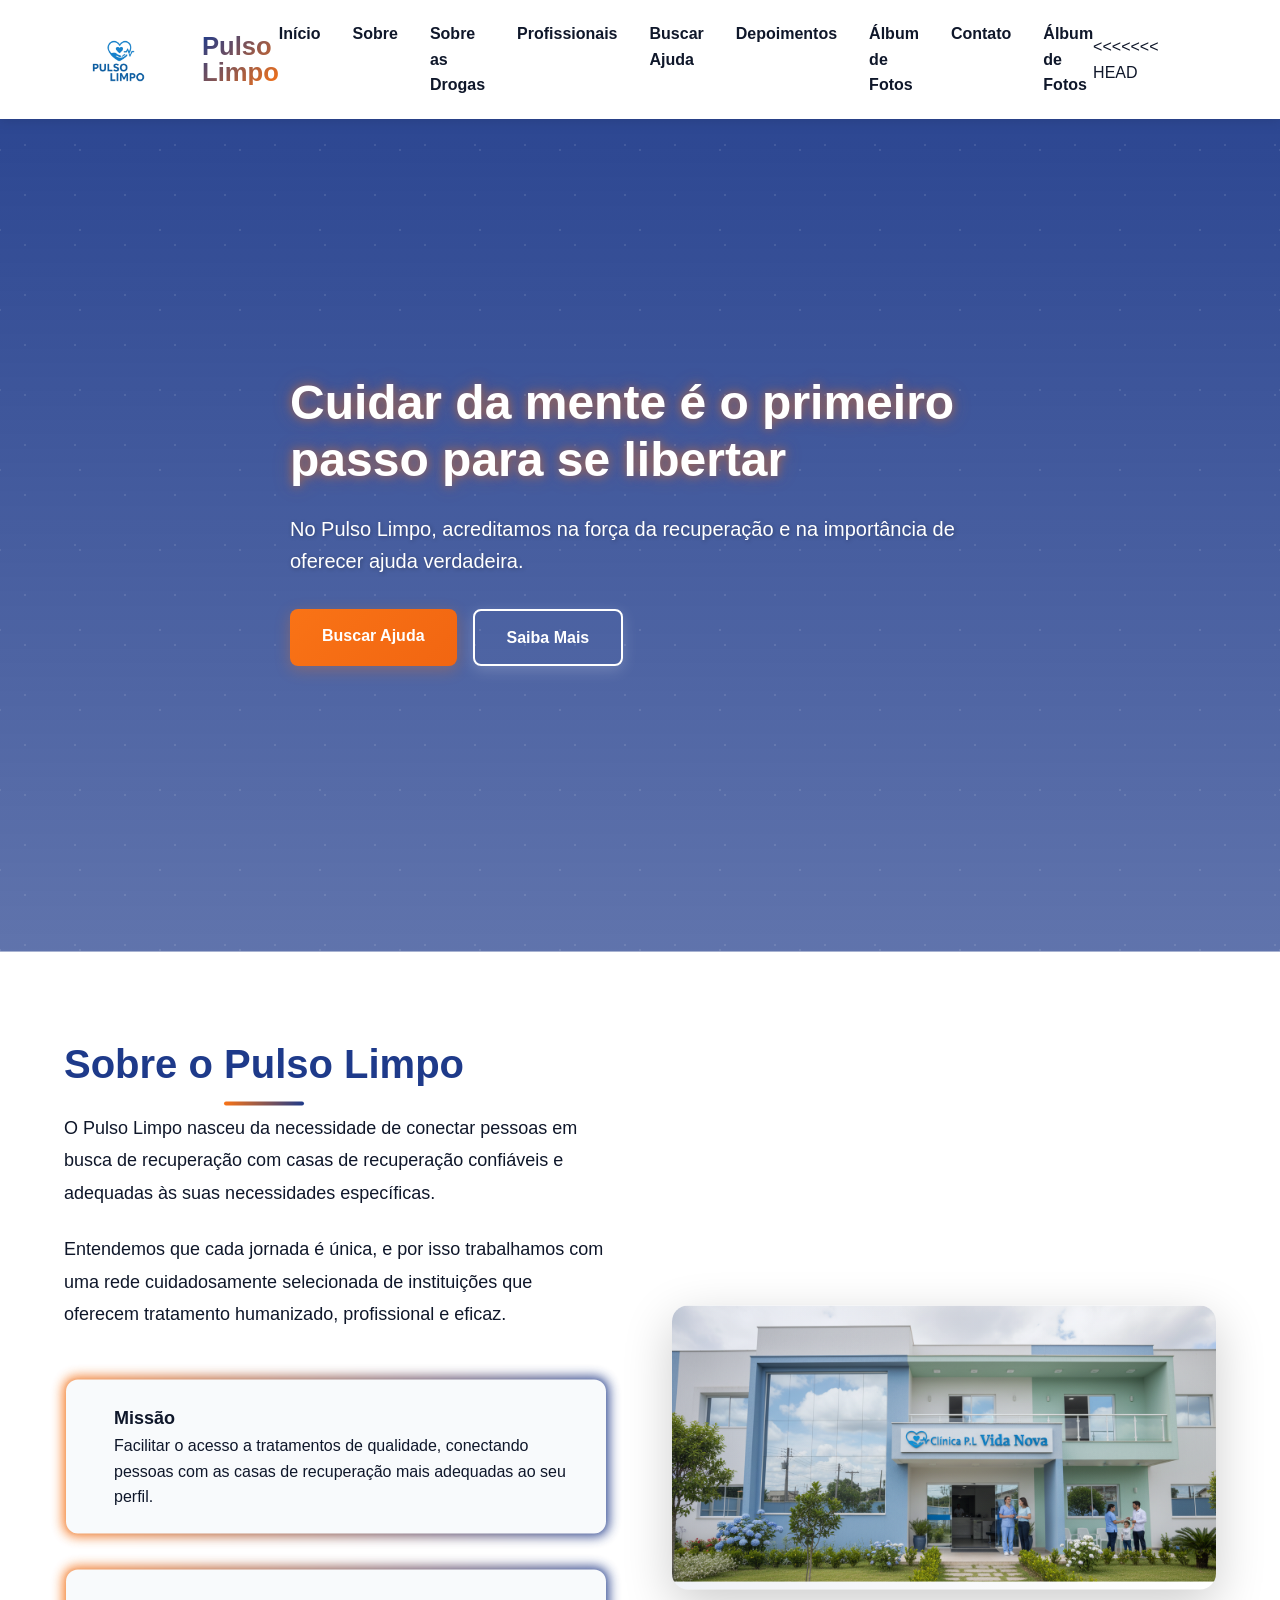
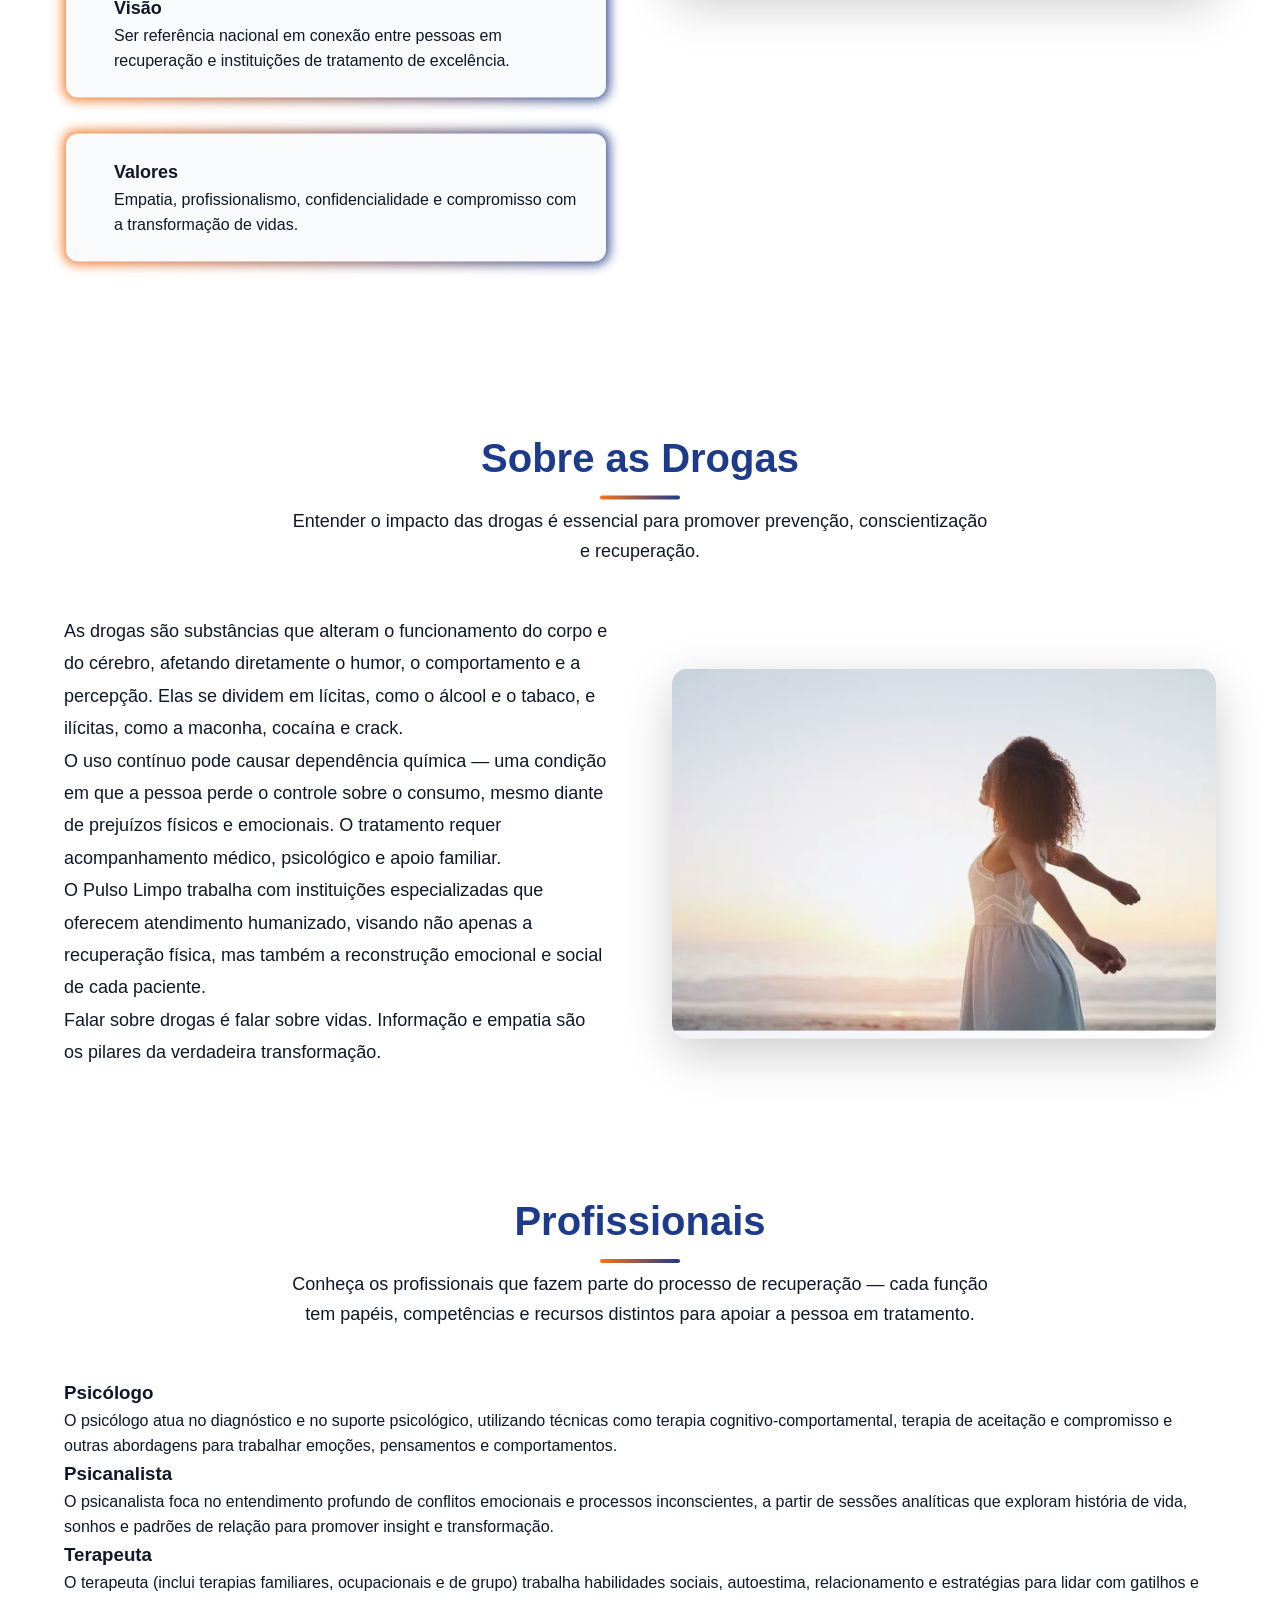
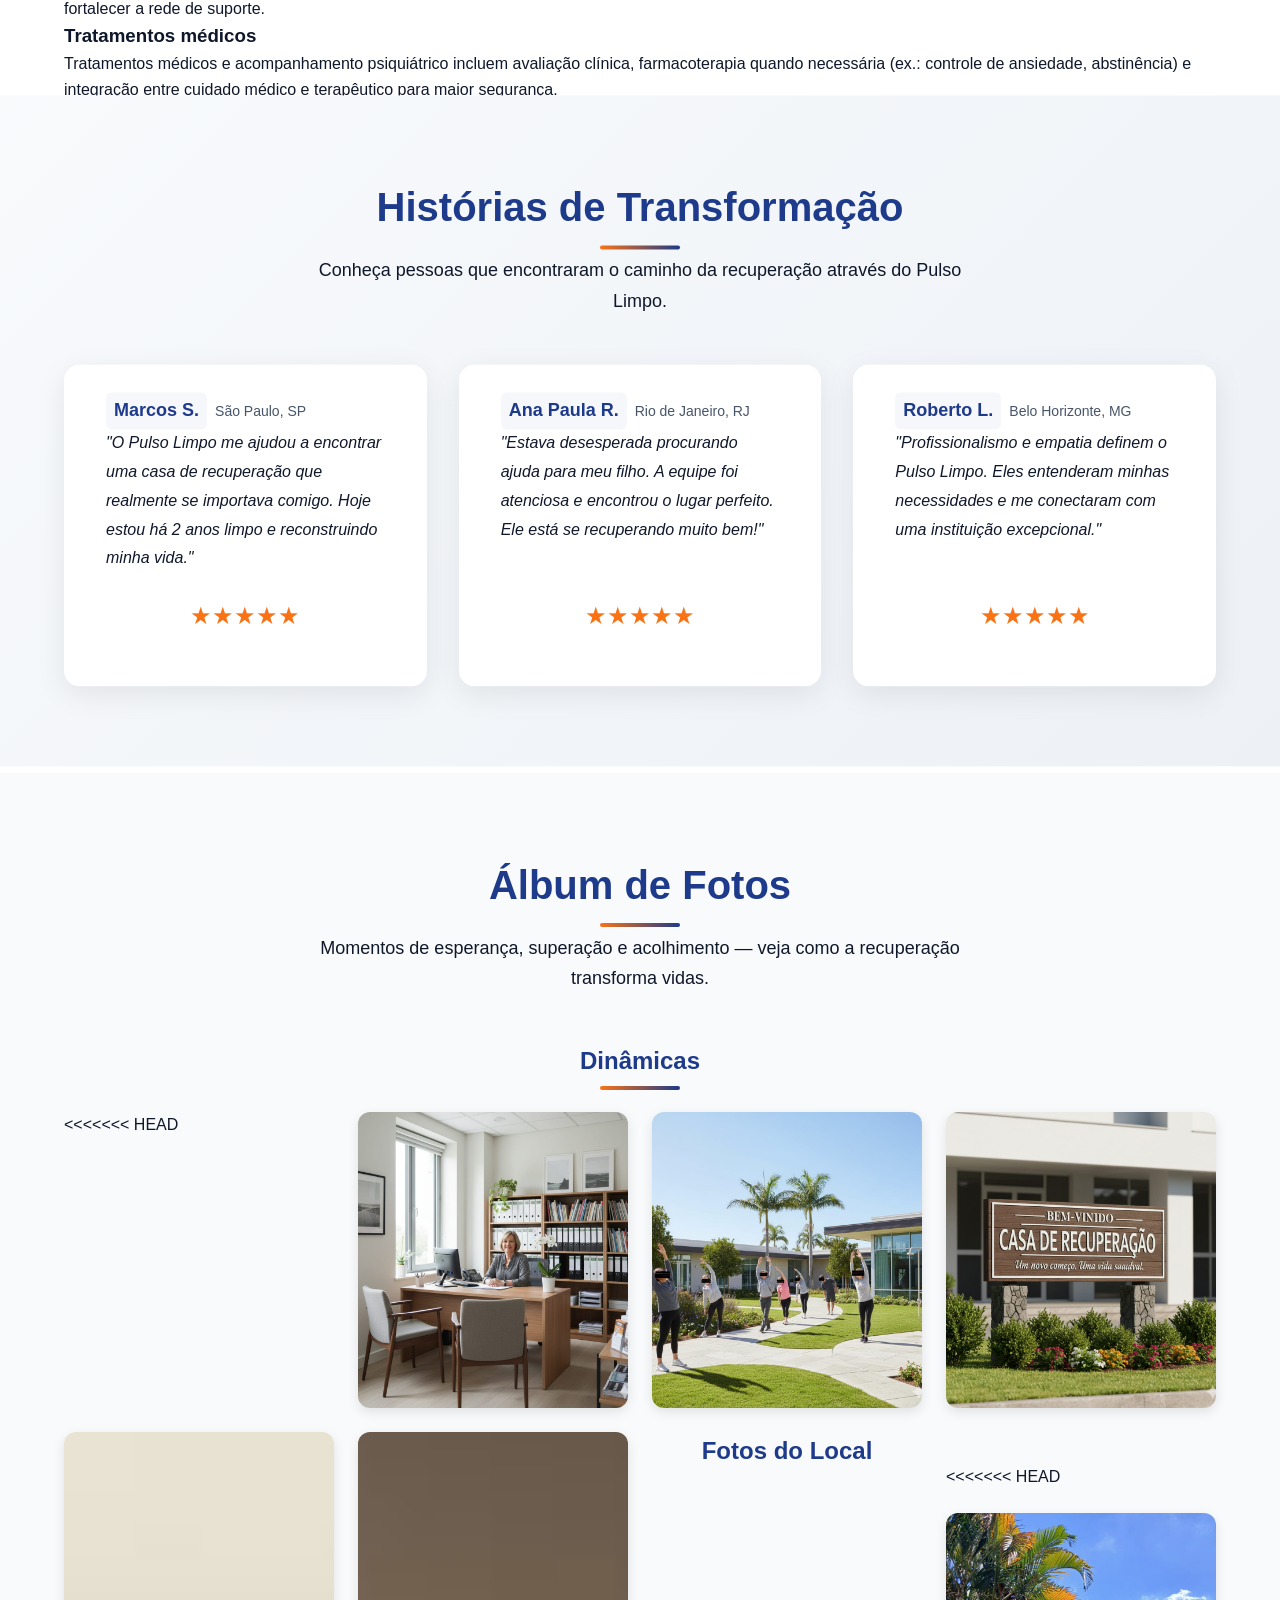
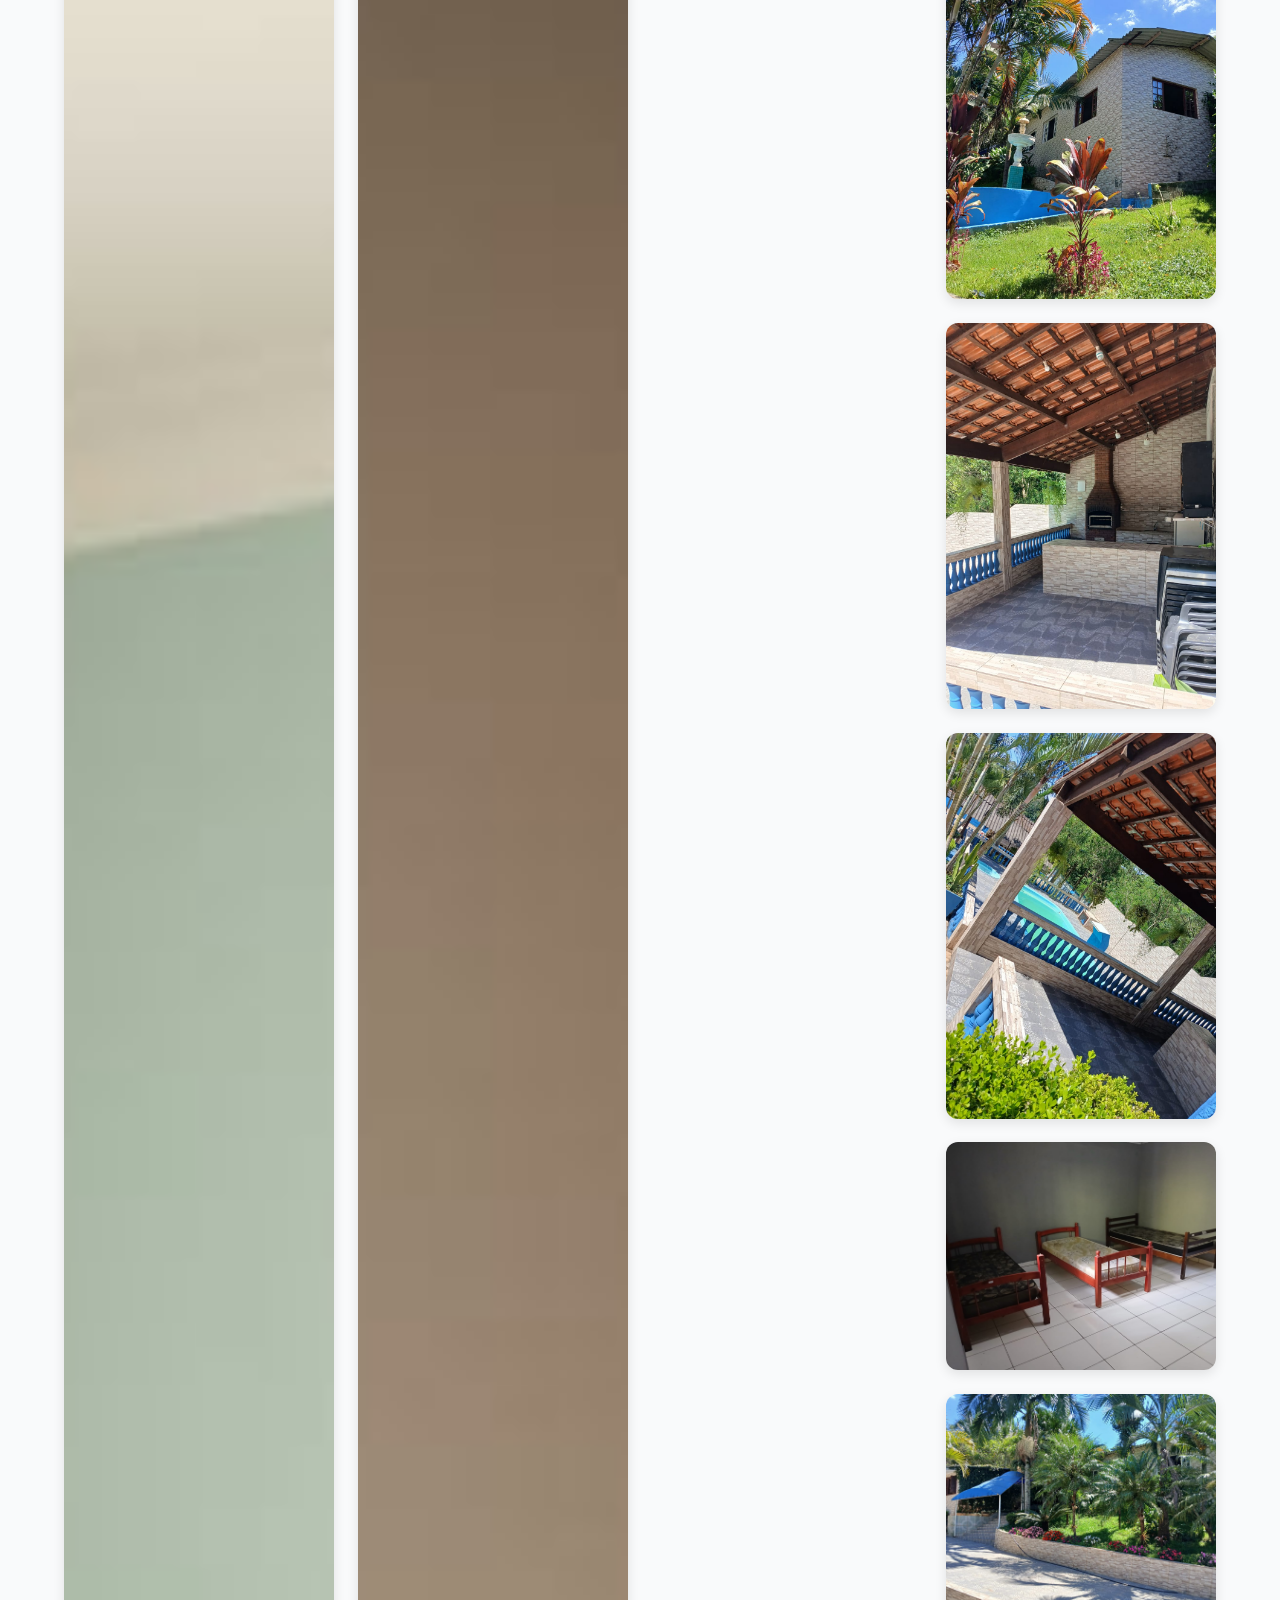
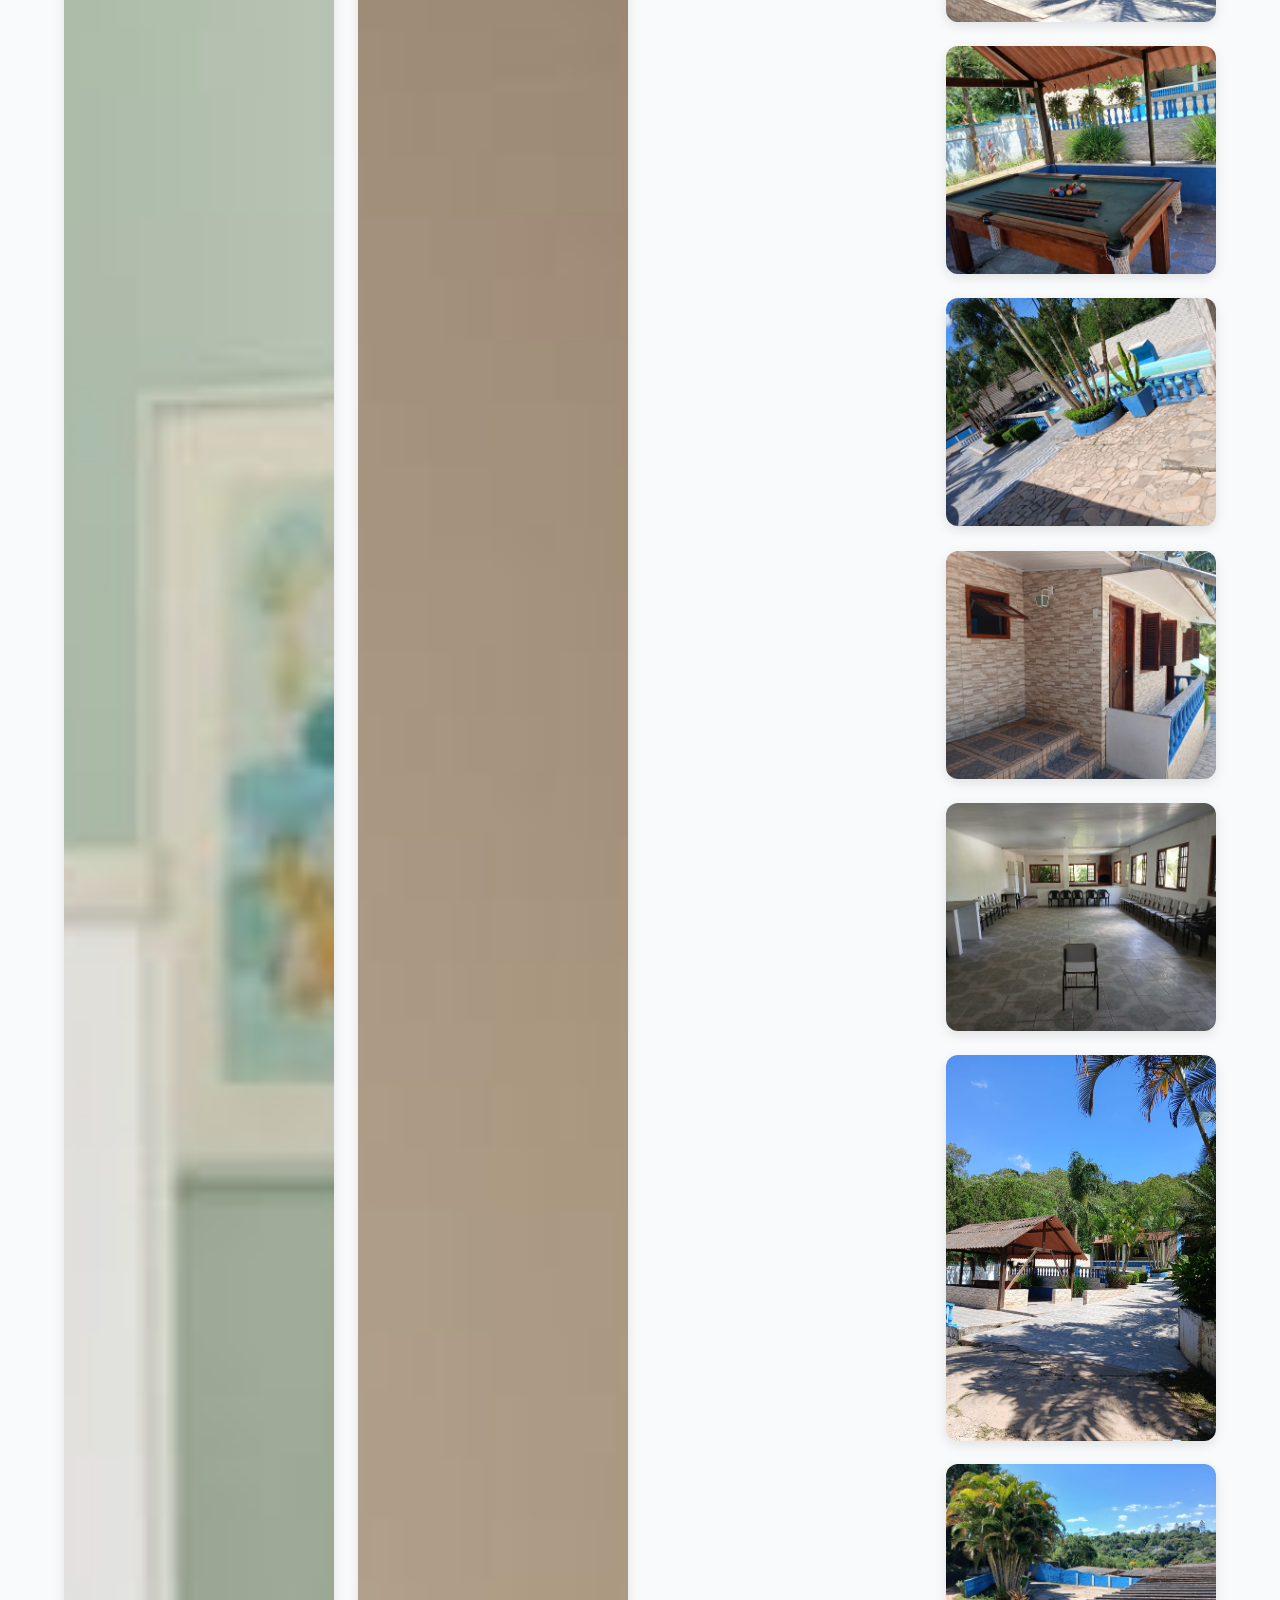
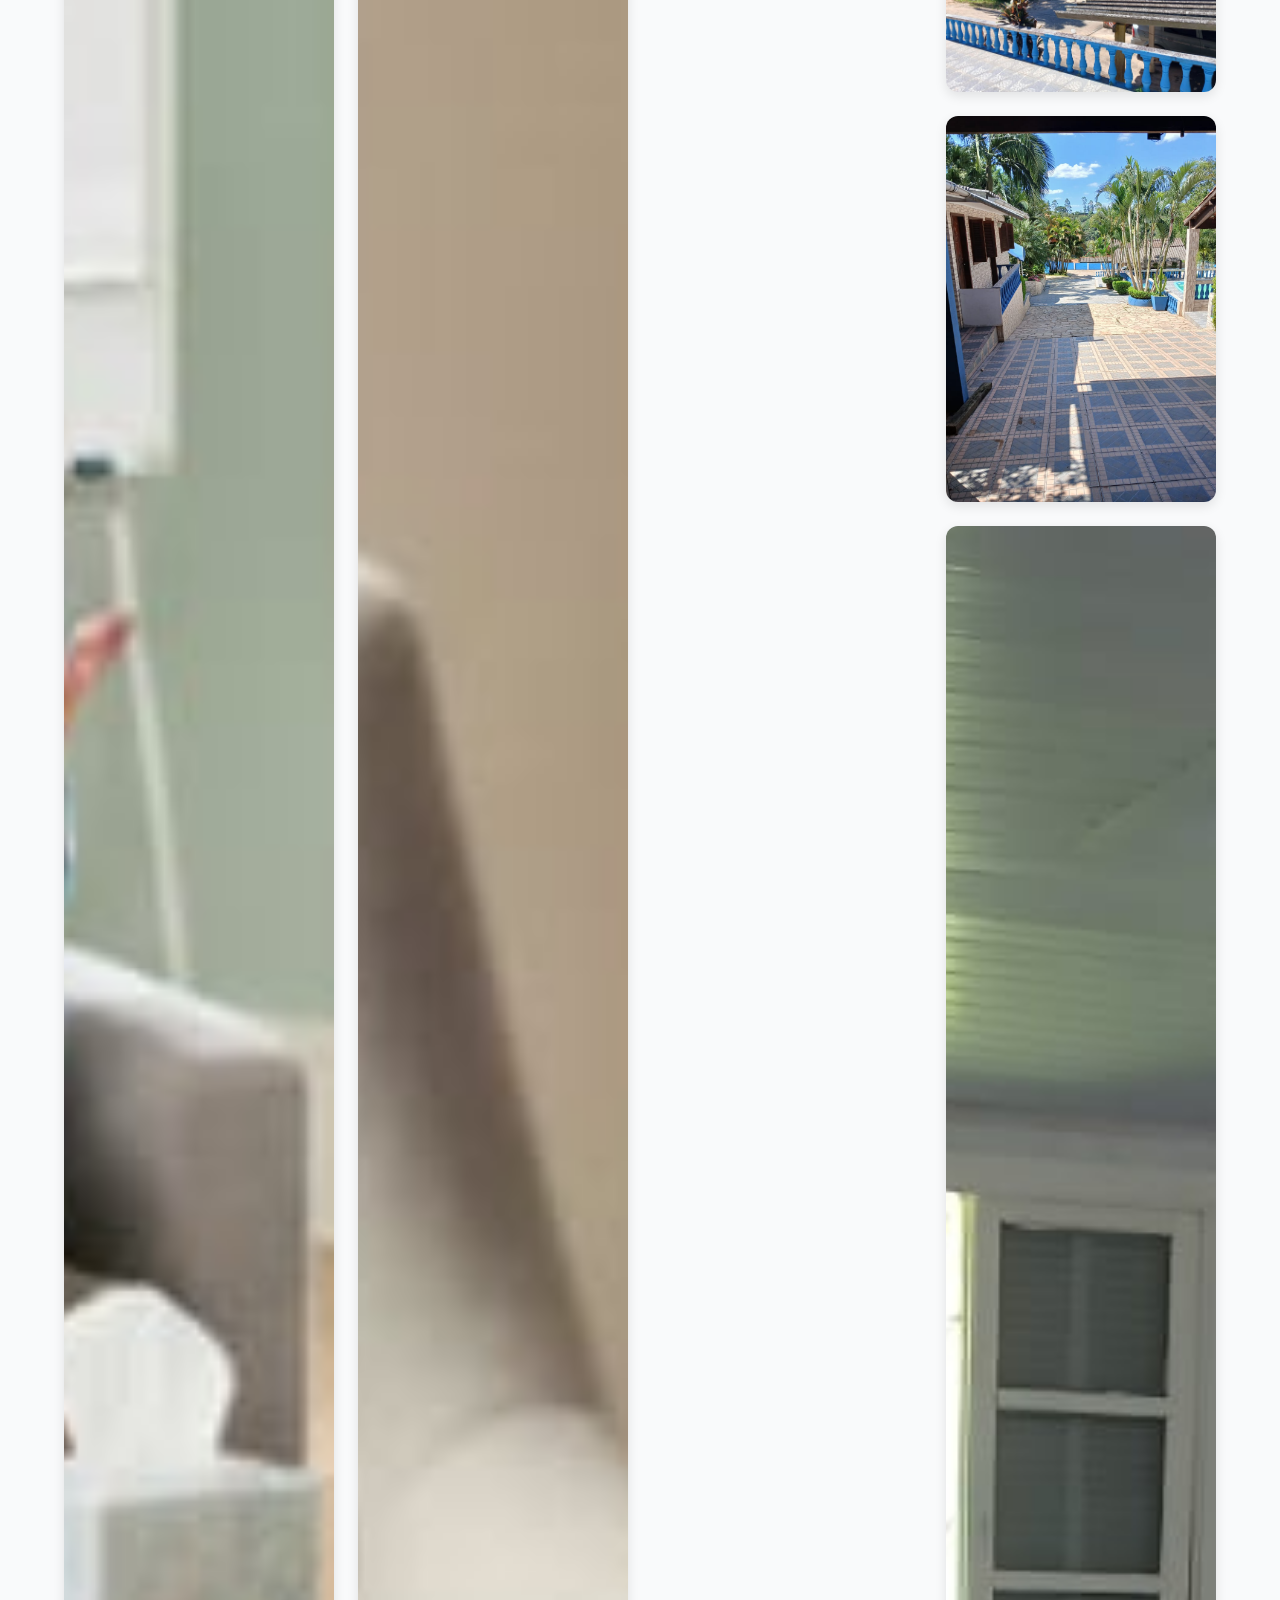
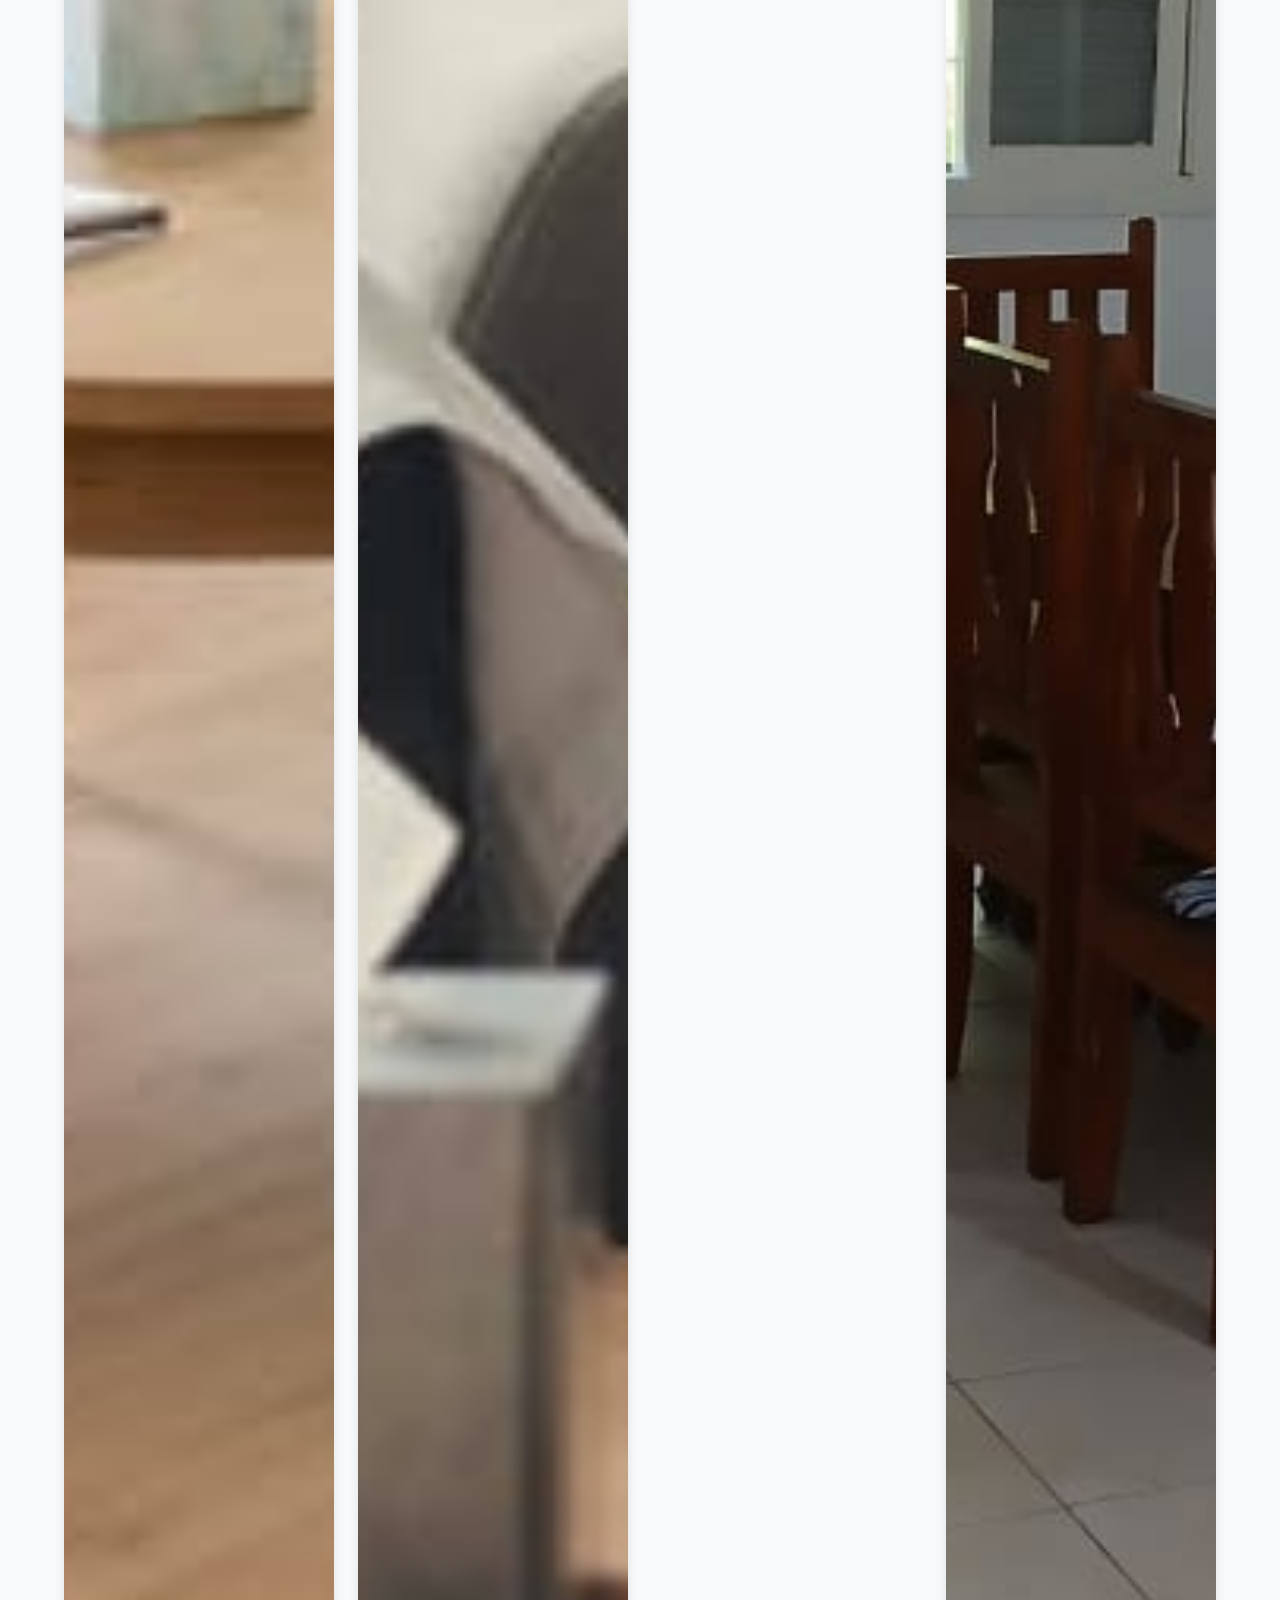
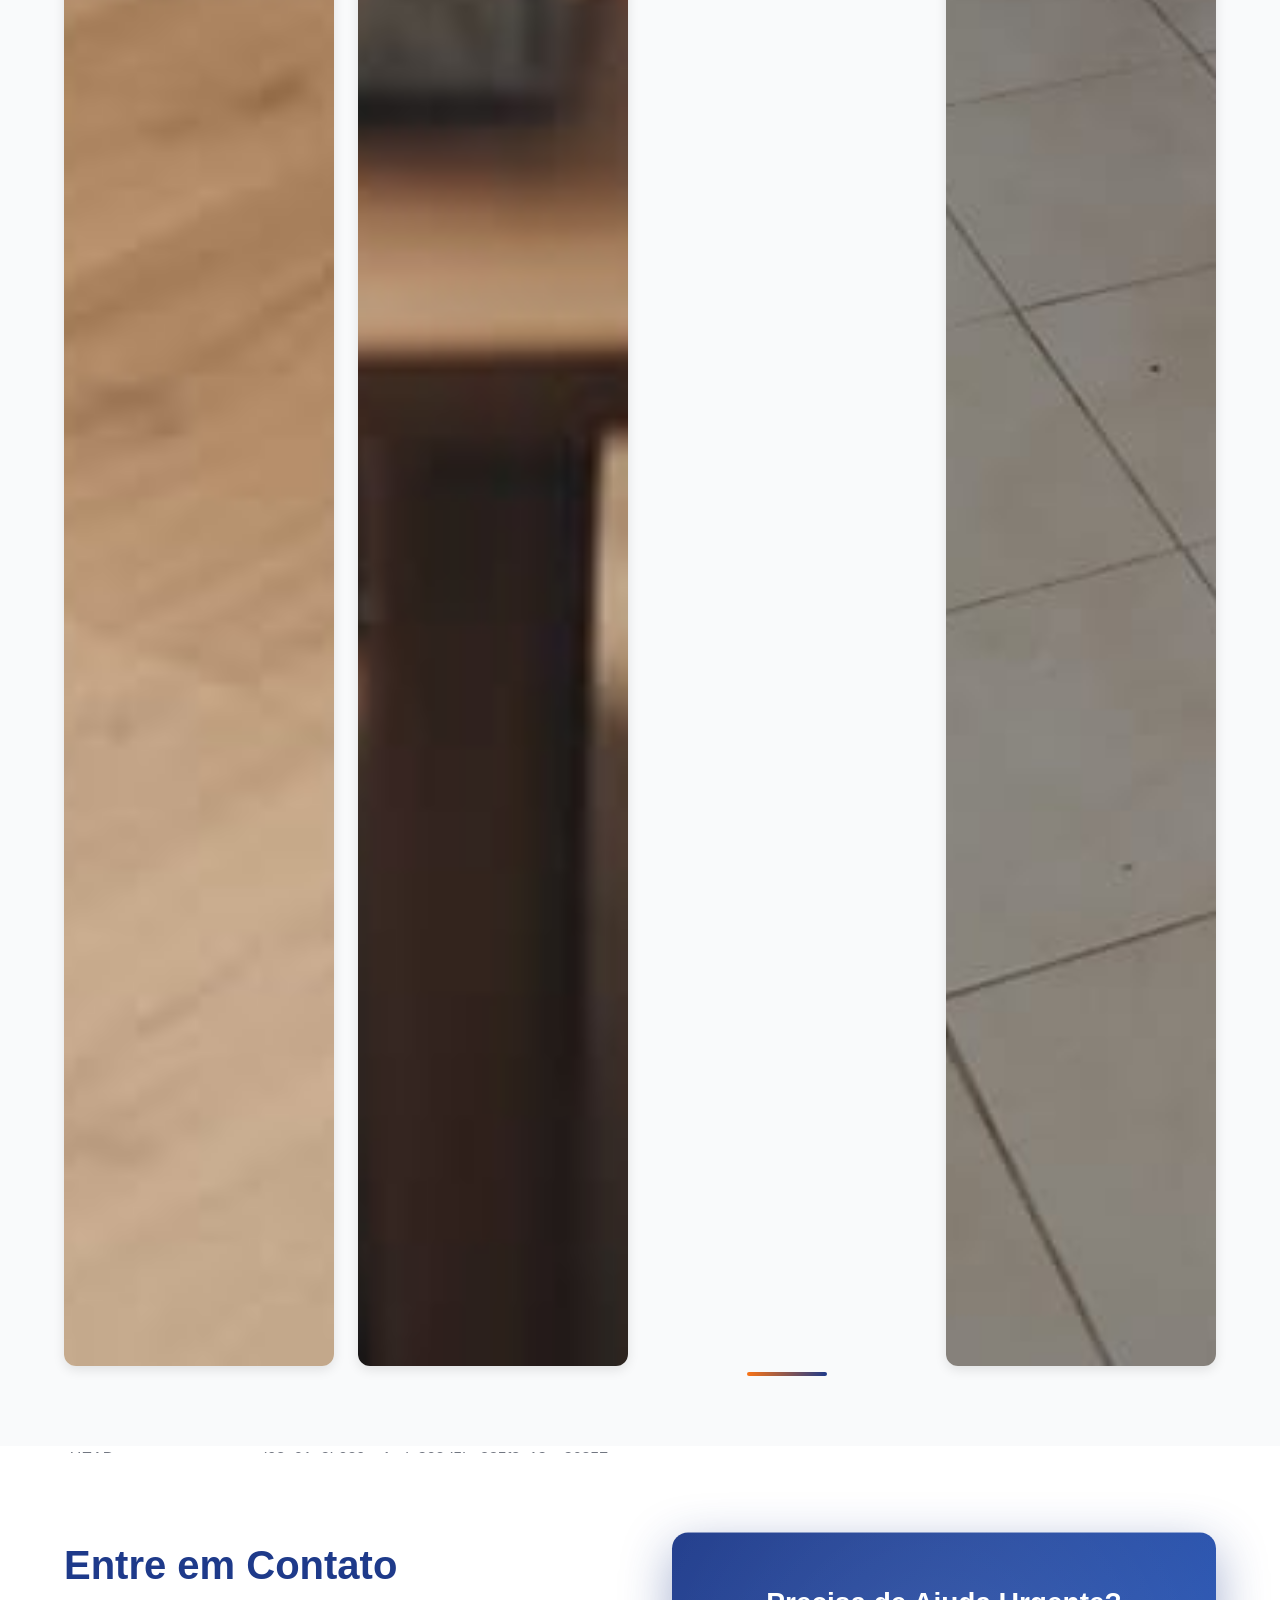
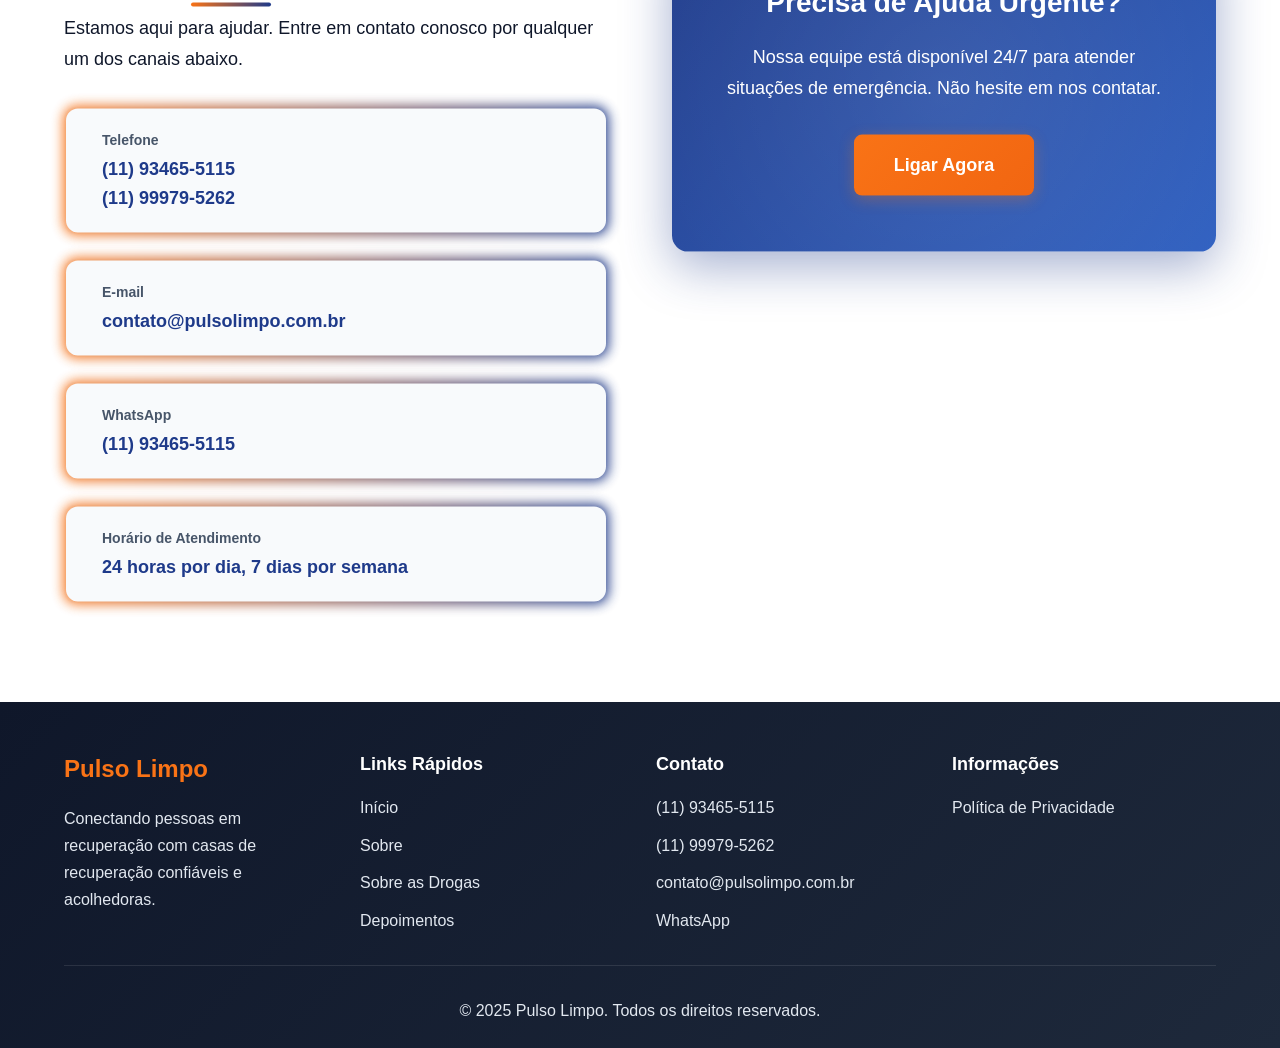
==== commit 41025a83: "Resolvendo conflito no index.html" ====
--- a/index.html
+++ b/index.html
@@ -25,10 +25,15 @@
             <a href="#depoimentos" class="nav-link">Depoimentos</a>
             <a href="#album" class="nav-link">Álbum de Fotos</a>
             <a href="#contato" class="nav-link">Contato</a>
+            <a href="#album" class="nav-link">Álbum de Fotos</a>
           </nav>
           
            <!-- Botão de modo escuro -->
+<<<<<<< HEAD
       <button id="darkModeToggle" class="btn btn-secondary" title="Alternar modo claro/escuro" aria-label="Alternar modo escuro" style="margin-left: 1rem;">
+=======
+      <button id="darkModeToggle" class="btn btn-secondary" style="margin-left: 1rem;">
+>>>>>>> d08a91a2b020ce1eda302d5be285f3a13ce36857
         🌙
       </button>
 
@@ -261,6 +266,7 @@
 
     <h4 class="section-title1">Dinâmicas</h4>
     <div class="album-grid">
+<<<<<<< HEAD
       <div class="album-item fade-in" data-title="Atendimento humanizado" tabindex="0">
         <img src="./assets/images/foto1.jpeg" alt="Atendimento humanizado" />
         <div class="album-caption">Atendimento humanizado</div>
@@ -280,11 +286,28 @@
       <div class="album-item fade-in" data-title="Equipe médica" tabindex="0">
         <img src="./assets/images/foto5.jpeg" alt="Equipe médica" />
         <div class="album-caption">Equipe médica</div>
+=======
+      <div class="album-item fade-in">
+        <img src="./assets/images/foto1.jpeg" alt="Atendimento humanizado" />
+      </div>
+      <div class="album-item fade-in">
+        <img src="./assets/images/foto2.jpeg" alt="Atividades em grupo" />
+      </div>
+      <div class="album-item fade-in">
+        <img src="./assets/images/foto3.jpeg" alt="Espaço de recuperação" />
+      </div>
+      <div class="album-item fade-in">
+        <img src="./assets/images/foto4.jpeg" alt="Apoio psicológico" />
+      </div>
+      <div class="album-item fade-in">
+        <img src="./assets/images/foto5.jpeg" alt="Equipe médica" />
+>>>>>>> d08a91a2b020ce1eda302d5be285f3a13ce36857
       </div>
     </div>
 
     <h4 class="section-title1">Fotos do Local</h4>
     <div class="album-grid">
+<<<<<<< HEAD
       <div class="album-item fade-in" data-title="Lado de fora" tabindex="0">
         <img src="./assets/images/foto6.jpeg" alt="Lado de fora" />
         <div class="album-caption">Lado de fora</div>
@@ -336,13 +359,56 @@
       <div class="album-item fade-in" data-title="Sala" tabindex="0">
         <img src="./assets/images/foto18.jpeg" alt="Sala"/>
         <div class="album-caption">Sala</div>
+=======
+      <div class="album-item fade-in">
+        <img src="./assets/images/foto6.jpeg" alt="Lado de fora" />
+      </div>
+      <div class="album-item fade-in">
+        <img src="./assets/images/foto7.jpeg" alt="Área da churrasqueira" />
+      </div>
+      <div class="album-item fade-in">
+        <img src="./assets/images/foto8.jpeg" alt="Piscina" />
+      </div>
+      <div class="album-item fade-in">
+        <img src="./assets/images/foto9.jpeg" alt="Camas" />
+      </div>
+      <div class="album-item fade-in">
+        <img src="./assets/images/foto10.jpeg" alt="Vegetação perto da Piscina" />
+      </div>
+      <div class="album-item fade-in">
+        <img src="./assets/images/foto11.jpeg" alt="Mesa de bilhar" />
+      </div>
+      <div class="album-item fade-in">
+        <img src="./assets/images/foto12.jpeg" alt="Área da Piscina"/>
+      </div>
+      <div class="album-item fade-in">
+        <img src="./assets/images/foto13.jpeg" alt="entrada da casa" />
+      </div>
+      <div class="album-item fade-in">
+        <img src="./assets/images/foto14.jpeg" alt="Sala de reunião" />
+      </div>
+      <div class="album-item fade-in">
+        <img src="./assets/images/foto15.jpeg" alt="Quiosque" />
+      </div>
+      <div class="album-item fade-in">
+        <img src="./assets/images/foto16.jpeg" alt="Parte da frente" />
+      </div>
+      <div class="album-item fade-in">
+        <img src="./assets/images/foto17.jpeg" alt="Frente da casa" />
+      </div>
+      <div class="album-item fade-in">
+        <img src="./assets/images/foto18.jpeg" alt="Sala"/>
+>>>>>>> d08a91a2b020ce1eda302d5be285f3a13ce36857
       </div>
     </div>
   </div>
   
 </section>
+<<<<<<< HEAD
 
 <!-- (professionals section moved earlier) -->
+=======
+>>>>>>> d08a91a2b020ce1eda302d5be285f3a13ce36857
     <!-- Contact Section -->
     <section class="contact-section" id="contato">
       <div class="container">
--- a/styles.css
+++ b/styles.css
@@ -18,26 +18,6 @@
   --font-family: "Poppins", sans-serif;
 
   --transition: all 0.3s ease;
-  /* sensible defaults for page/surface so we can switch easily in dark mode */
-  --bg-page: var(--color-white);
-  --bg-surface: var(--color-white);
-}
-
-/* Dark theme overrides (applies when <html> has the class .dark) */
-.dark {
-  --color-primary: #a5b4fc;
-  --color-primary-light: #93c5fd;
-  --color-accent: #fb923c;
-
-  /* force readable white text for dark mode */
-  --color-dark: #ffffff;
-  --color-light: #0b1220;
-  --color-white: #0b1220;
-  --color-gray: #ffffff;
-  --color-gray-light: #1f2937;
-
-  --bg-page: #05060a;
-  --bg-surface: #0b1220;
 }
 
 html {
@@ -90,7 +70,7 @@
   font-family: var(--font-family);
   line-height: 1.6;
   color: var(--color-dark);
-  background-color: var(--bg-page, var(--color-white));
+  background-color: var(--color-white);
 }
 
 .container {
@@ -378,7 +358,7 @@
   top: 0;
   left: 0;
   right: 0;
-  background-color: var(--bg-surface, var(--color-white));
+  background-color: var(--color-white);
   box-shadow: 0 2px 10px rgba(0, 0, 0, 0.1);
   z-index: 1000;
   transition: var(--transition);
@@ -395,14 +375,7 @@
   bottom: 0;
   background: rgba(255, 255, 255, 0.95);
   backdrop-filter: blur(10px);
-  transition: background 300ms ease, backdrop-filter 300ms ease;
   z-index: -1;
-}
-
-/* Dark header surface when dark mode is active */
-.dark .header::before {
-  background: rgba(6, 8, 14, 0.75);
-  backdrop-filter: blur(6px) brightness(0.9);
 }
 
 .header-content {
@@ -438,22 +411,13 @@
 
 .nav {
   display: flex;
-  gap: 1.25rem;
-  align-items: center;
-  justify-content: center; /* center the links between logo and buttons */
-  flex: 1 1 auto; /* allow nav to fill space so links stay centered */
-  white-space: nowrap; /* keep links in single line */
-  flex-wrap: nowrap;
-  overflow: visible;
+  gap: 2rem;
 }
 
 .nav-link {
   text-decoration: none;
   color: var(--color-dark);
   font-weight: 600;
-  display: inline-block;
-  padding: 0.5rem 0.25rem;
-  font-size: 0.95rem;
   transition: var(--transition);
   position: relative;
   animation: fadeInDown 0.6s ease;
@@ -668,22 +632,8 @@
   box-shadow: 0 4px 15px rgba(255, 255, 255, 0.2);
 }
 
-/* Header-specific secondary buttons (e.g. dark-mode toggle) should be visible on light header */
-.header .btn-secondary {
-  color: var(--color-primary);
-  border-color: rgba(30, 58, 138, 0.12);
-  background: transparent;
-  box-shadow: none;
-}
-
-.dark .header .btn-secondary {
-  color: var(--color-white);
-  border-color: rgba(255,255,255,0.12);
-  box-shadow: 0 4px 15px rgba(255,255,255,0.06);
-}
-
 .btn-secondary:hover {
-  background-color: var(--bg-surface);
+  background-color: var(--color-white);
   color: var(--color-primary);
   transform: translateY(-3px) scale(1.05);
   box-shadow: 0 12px 25px rgba(255, 255, 255, 0.3);
@@ -783,13 +733,8 @@
   animation: gradientShift 15s ease infinite;
 }
 
-/* Dark variant for the gradient form-section */
-.dark .form-section {
-  background: linear-gradient(135deg, rgba(6,8,14,0.85) 0%, rgba(11,16,26,0.94) 100%);
-}
-
 .form {
-  background-color: var(--bg-surface);
+  background-color: var(--color-white);
   padding: 3rem;
   border-radius: 16px;
   box-shadow: 
@@ -987,7 +932,7 @@
   display: none;
   text-align: center;
   padding: 3rem;
-  background-color: var(--bg-surface);
+  background-color: var(--color-white);
   border-radius: 16px;
   box-shadow: 0 10px 40px rgba(0, 0, 0, 0.1);
   animation: scaleIn 0.5s ease;
@@ -1029,7 +974,7 @@
 /* About Section */
 .about-section {
   padding: 5rem 0;
-  background-color: var(--bg-surface);
+  background-color: var(--color-white);
 }
 
 .about-grid {
@@ -1038,66 +983,6 @@
   gap: 4rem;
   align-items: center;
 }
-
-/* Professionals Section */
-.professionals-section {
-  padding: 4rem 0;
-  background: linear-gradient(180deg, rgba(250,250,252,0.6), rgba(243,246,250,0.8));
-}
-
-.professional-grid {
-  display: grid;
-  grid-template-columns: repeat(auto-fit, minmax(220px, 1fr));
-  gap: 1.5rem;
-  margin-top: 2rem;
-}
-
-.professional-card {
-  background: var(--bg-surface);
-  padding: 1.25rem;
-  border-radius: 12px;
-  box-shadow: 0 8px 30px rgba(16,24,40,0.06);
-  border: 1px solid rgba(14,27,70,0.04);
-  transition: transform 0.35s ease, box-shadow 0.35s ease, background 0.3s ease;
-  display: flex;
-  gap: 0.75rem;
-  flex-direction: column;
-  align-items: center; /* center icon + title */
-  text-align: center; /* center content */
-}
-
-.professional-card:hover {
-  transform: translateY(-6px);
-  box-shadow: 0 20px 40px rgba(16,24,40,0.12);
-}
-
-.professional-card h3 {
-  margin-top: 0.25rem;
-  font-size: 1.125rem;
-  color: var(--color-primary);
-}
-
-.professional-card h3 {
-  margin: 0;
-  font-size: 1.125rem;
-  color: var(--color-primary);
-}
-.prof-icon { display: none !important; }
-
-/* dark mode for professionals */
-.dark .professionals-section {
-  background: linear-gradient(180deg, rgba(6,8,14,0.55), rgba(8,10,16,0.92));
-}
-
-.dark .professional-card {
-  background: linear-gradient(180deg, rgba(10,12,18,0.6), rgba(6,8,14,0.85));
-  border: 1px solid rgba(255,255,255,0.04);
-  box-shadow: 0 8px 30px rgba(0,0,0,0.6);
-}
-
-.dark .professional-card h3 { color: var(--color-white); }
-.dark .professional-card p { color: var(--color-white); opacity: 0.92; }
-
 
 .about-text {
   font-size: 1.125rem;
@@ -1150,7 +1035,7 @@
 }
 
 .feature-item:hover {
-  background-color: var(--bg-surface);
+  background-color: var(--color-white);
   border-color: var(--color-primary);
   box-shadow: 0 8px 25px rgba(30,58,138,0.15);
 }
@@ -1269,7 +1154,7 @@
 }
 
 .testimonial-card {
-  background-color: var(--bg-surface);
+  background-color: var(--color-white);
   /* reduzir ligeiramente o padding superior para aproximar o nome do topo */
   padding: 2rem 2.5rem;
   border-radius: 16px;
@@ -1513,7 +1398,7 @@
 /* Contact Section */
 .contact-section {
   padding: 5rem 0;
-  background-color: var(--bg-surface);
+  background-color: var(--color-white);
 }
 
 .contact-grid {
@@ -1552,7 +1437,7 @@
 }
 
 .contact-item:hover {
-  background-color: var(--bg-surface);
+  background-color: var(--color-white);
   border-color: var(--color-primary);
   /* remove movement on hover (keep visual highlight only) */
   box-shadow: 0 8px 25px rgba(30, 58, 138, 0.1);
@@ -1863,7 +1748,7 @@
     top: 70px;
     left: 0;
     right: 0;
-    background-color: var(--bg-surface, var(--color-white));
+    background-color: var(--color-white);
     flex-direction: column;
     padding: 2rem;
     box-shadow: 0 10px 20px rgba(0, 0, 0, 0.1);
@@ -1940,8 +1825,7 @@
 .logo {
   display: flex;
   align-items: center;
-  gap: 36px; /* Espaço aumentado entre imagem e texto */
-  margin-right: 2rem; /* espaçamento extra entre logo e nav */
+  gap: 10px; /* Espaço entre imagem e texto */
   text-decoration: none;
   animation: slideInLeft 0.8s ease;
 }
@@ -1990,7 +1874,6 @@
   border-radius: 12px;
   box-shadow: 0 4px 12px rgba(0, 0, 0, 0.1);
   transition: transform 0.4s ease, box-shadow 0.4s ease;
-  position: relative;
 }
 
 .album-item img {
@@ -2001,127 +1884,6 @@
   transition: transform 0.5s ease;
 }
 
-.album-caption {
-  position: absolute;
-  left: 0;
-  right: 0;
-  bottom: 0;
-  padding: 1rem 1.25rem;
-  background: linear-gradient(180deg, rgba(0,0,0,0.0) 0%, rgba(0,0,0,0.45) 60%, rgba(0,0,0,0.65) 100%);
-  color: #fff;
-  font-weight: 600;
-  font-size: 1rem;
-  opacity: 0;
-  transform: translateY(10px);
-  transition: opacity 220ms ease, transform 220ms ease;
-  display: flex;
-  align-items: flex-end;
-}
-
-/* Global dark-mode color reset: force all text to the readable color in dark mode
-   (intended: user asked every text should be white in dark mode). */
-.dark body,
-.dark body * {
-  color: var(--color-dark) !important;
-}
-
-.album-item:hover .album-caption {
-  opacity: 1;
-  transform: translateY(0);
-}
-
-/* show caption when focused (keyboard) */
-.album-item:focus-within .album-caption,
-.album-item:focus .album-caption {
-  opacity: 1;
-  transform: translateY(0);
-}
-
-/* Strong dark-mode overrides to remove any remaining white surfaces and force readable text */
-.dark .nav-link,
-.dark .section-title,
-.dark .section-title1,
-.dark .section-description,
-.dark .about-text,
-.dark .feature-text,
-.dark .testimonial-text,
-.dark .author-name,
-.dark .author-location,
-.dark .contact-description,
-.dark .footer-text,
-.dark .footer-links a,
-.dark .contact-value,
-.dark .form-label,
-.dark .form-input,
-.dark .form-success,
-.dark .form,
-.dark .contact-cta,
-.dark .cta-card,
-.dark .testimonial-card,
-.dark .feature-item {
-  color: var(--color-dark) !important; /* var(--color-dark) == white in .dark */
-}
-
-.dark .form {
-  background: linear-gradient(180deg, rgba(9,12,20,0.9), rgba(6,8,14,0.95));
-  border: 1px solid rgba(255,255,255,0.06);
-  box-shadow: 0 12px 40px rgba(0,0,0,0.6);
-}
-
-.dark .form-success,
-.dark .cta-card,
-.dark .policy-card,
-.dark .about-section,
-.dark .contact-section,
-.dark .album-section,
-.dark .footer,
-.dark .testimonials-section {
-  background: linear-gradient(180deg, rgba(6,8,14,0.85), rgba(4,6,10,0.95));
-  border-color: rgba(255,255,255,0.04);
-  box-shadow: 0 8px 30px rgba(0,0,0,0.6);
-}
-
-.dark .form-input {
-  background-color: rgba(255,255,255,0.02) !important;
-  border: 1px solid rgba(255,255,255,0.06) !important;
-  color: var(--color-dark) !important;
-}
-
-/* policy page specific: make sticky TOC dark in dark mode */
-.dark .policy-toc {
-  background: rgba(255,255,255,0.03);
-  border: 1px solid rgba(255,255,255,0.06);
-  color: var(--color-dark);
-  box-shadow: 0 8px 30px rgba(0,0,0,0.6);
-}
-
-.dark .btn-secondary:hover {
-  background-color: rgba(255,255,255,0.06);
-  color: var(--color-white);
-}
-
-.dark .nav {
-  background: transparent; /* header::before already sets dark surface */
-}
-
-.dark .nav-link::after {
-  background: linear-gradient(90deg, rgba(251,146,60,0.12), rgba(165,180,252,0.18));
-}
-
-/* ensure no white boxes remain by targeting elements that used explicit white */
-.dark [style*="background-color: var(--bg-surface)"] { background-color: var(--bg-surface) }
-
-
-/* Dark theme album area */
-.dark .album-section {
-  background: linear-gradient(180deg, rgba(10,12,18,0.7), rgba(6,8,14,0.9));
-}
-
-.dark .album-caption {
-  background: linear-gradient(180deg, rgba(0,0,0,0.0) 0%, rgba(0,0,0,0.35) 60%, rgba(0,0,0,0.6) 100%);
-  color: #fff;
-}
-
 
 .fade-in {
   opacity: 0;
@@ -2139,59 +1901,34 @@
     transform: scale(1);
   }
 }
-/* Animations and hover for album items */
-.album-item {
-  will-change: transform, box-shadow;
-}
-
-.album-item:hover {
-  transform: translateY(-6px);
-  box-shadow: 0 18px 40px rgba(2, 6, 23, 0.45);
-}
-
-.album-item:hover img {
-  transform: scale(1.08) translateY(-4px);
-}
-
-/* Add small stagger for album-grid children */
-.album-grid > .album-item:nth-child(1) { animation-delay: 0.05s; }
-.album-grid > .album-item:nth-child(2) { animation-delay: 0.12s; }
-.album-grid > .album-item:nth-child(3) { animation-delay: 0.18s; }
-.album-grid > .album-item:nth-child(4) { animation-delay: 0.24s; }
-.album-grid > .album-item:nth-child(5) { animation-delay: 0.28s; }
-.album-grid > .album-item:nth-child(6) { animation-delay: 0.32s; }
-.album-grid > .album-item:nth-child(7) { animation-delay: 0.36s; }
-.album-grid > .album-item:nth-child(8) { animation-delay: 0.42s; }
-
-/* Dark theme small overrides (replaces legacy body.dark-mode rules) */
-
-.dark body {
-  background-color: var(--bg-page);
-  color: var(--color-dark);
-}
-
-.dark .header,
-.dark .footer {
-  background: var(--bg-surface);
-  color: var(--color-dark);
-}
-
-.dark .section-title,
-.dark .section-description,
-.dark .section-title1 {
-  color: var(--color-dark);
-}
-
-.dark .btn-primary {
-  /* keep the accent but make it readable on dark surfaces */
-  color: var(--color-white);
-}
-
-.dark .btn-secondary {
-  background: rgba(255,255,255,0.06);
-  color: var(--color-white);
-  border-color: rgba(255,255,255,0.12);
-}
-
-.dark .nav-link { color: var(--color-dark); }
-
+/* ======== MODO ESCURO ======== */
+body.dark-mode {
+  background-color: #0f172a;
+  color: #e2e8f0;
+}
+
+body.dark-mode .header,
+body.dark-mode .footer {
+  background: #1e293b;
+  color: #f1f5f9;
+}
+
+body.dark-mode .section-title .section-title1,
+body.dark-mode .section-description {
+  color: #f8fafc;
+}
+
+body.dark-mode .btn-primary {
+  background: #334155;
+  color: #f8fafc;
+}
+
+body.dark-mode .btn-secondary {
+  background: #475569;
+  color: #f8fafc;
+}
+
+body.dark-mode .nav-link {
+  color: #e2e8f0;
+}
+
